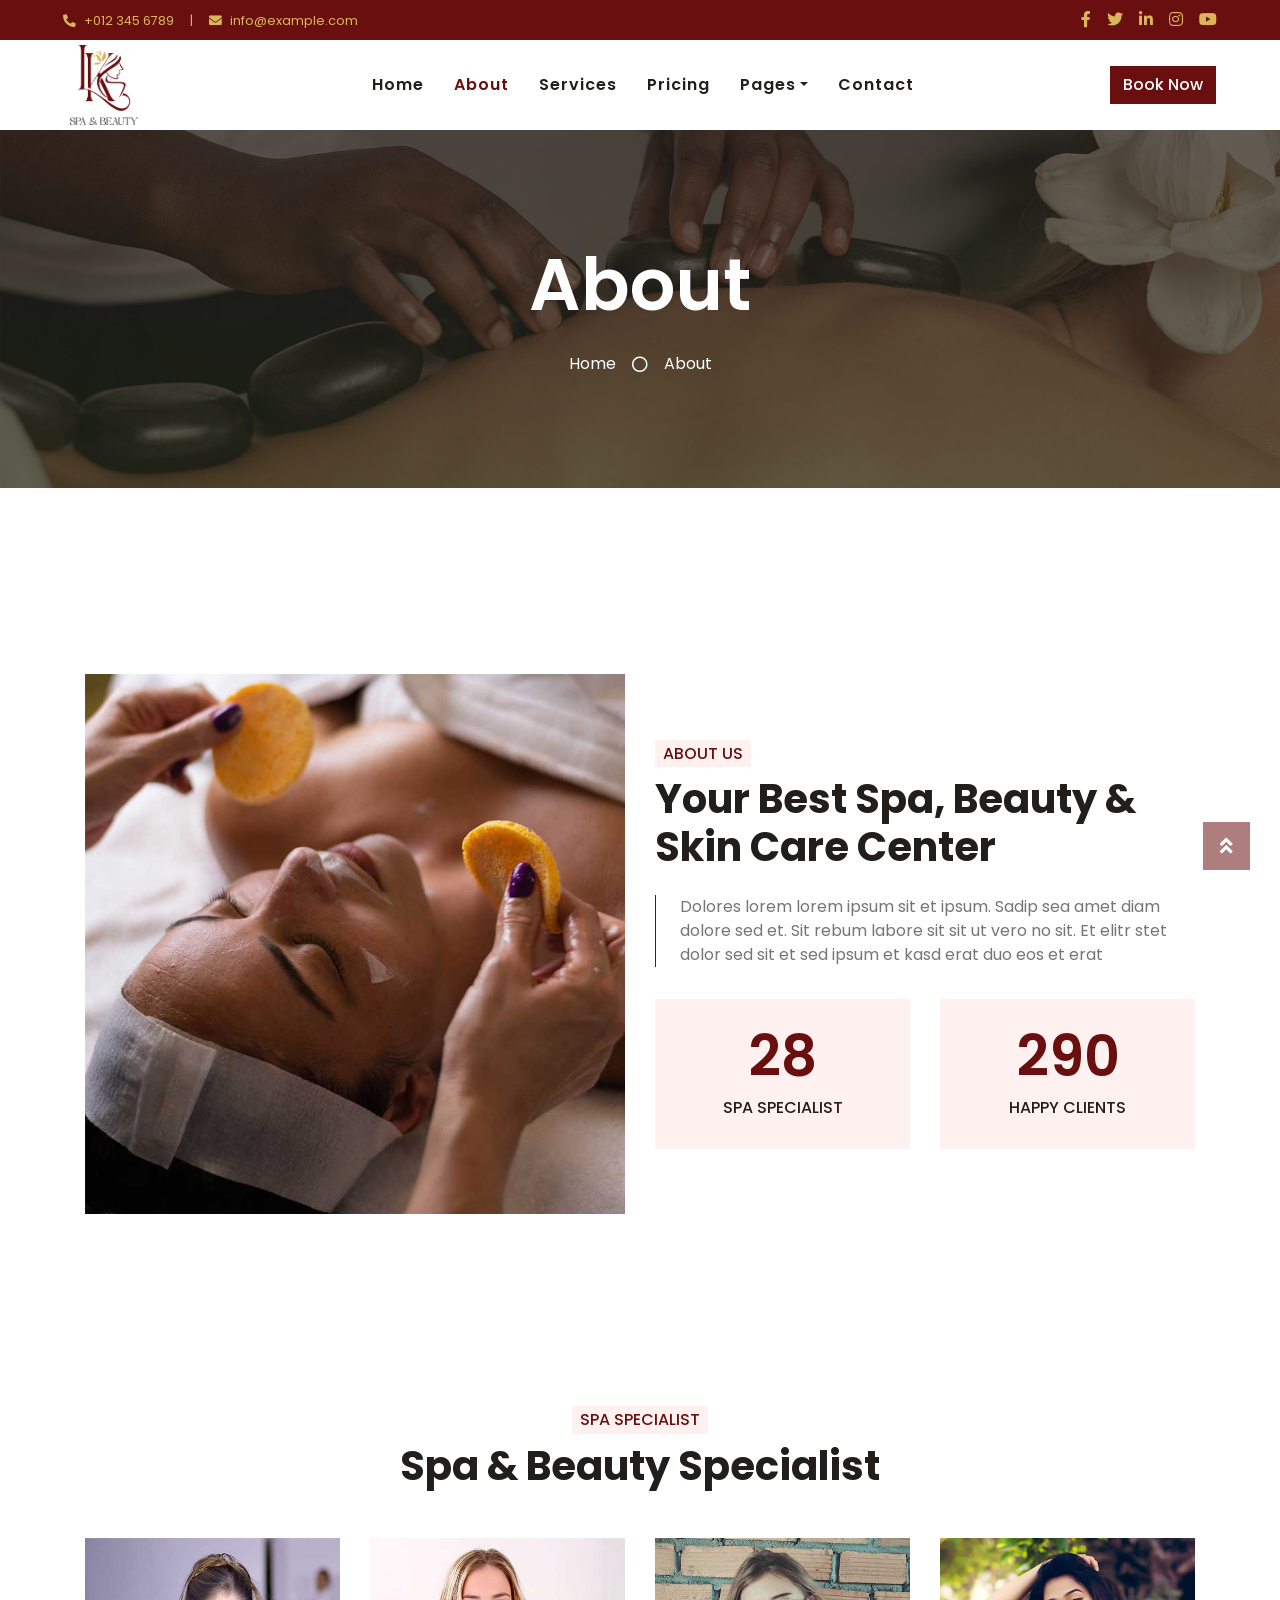
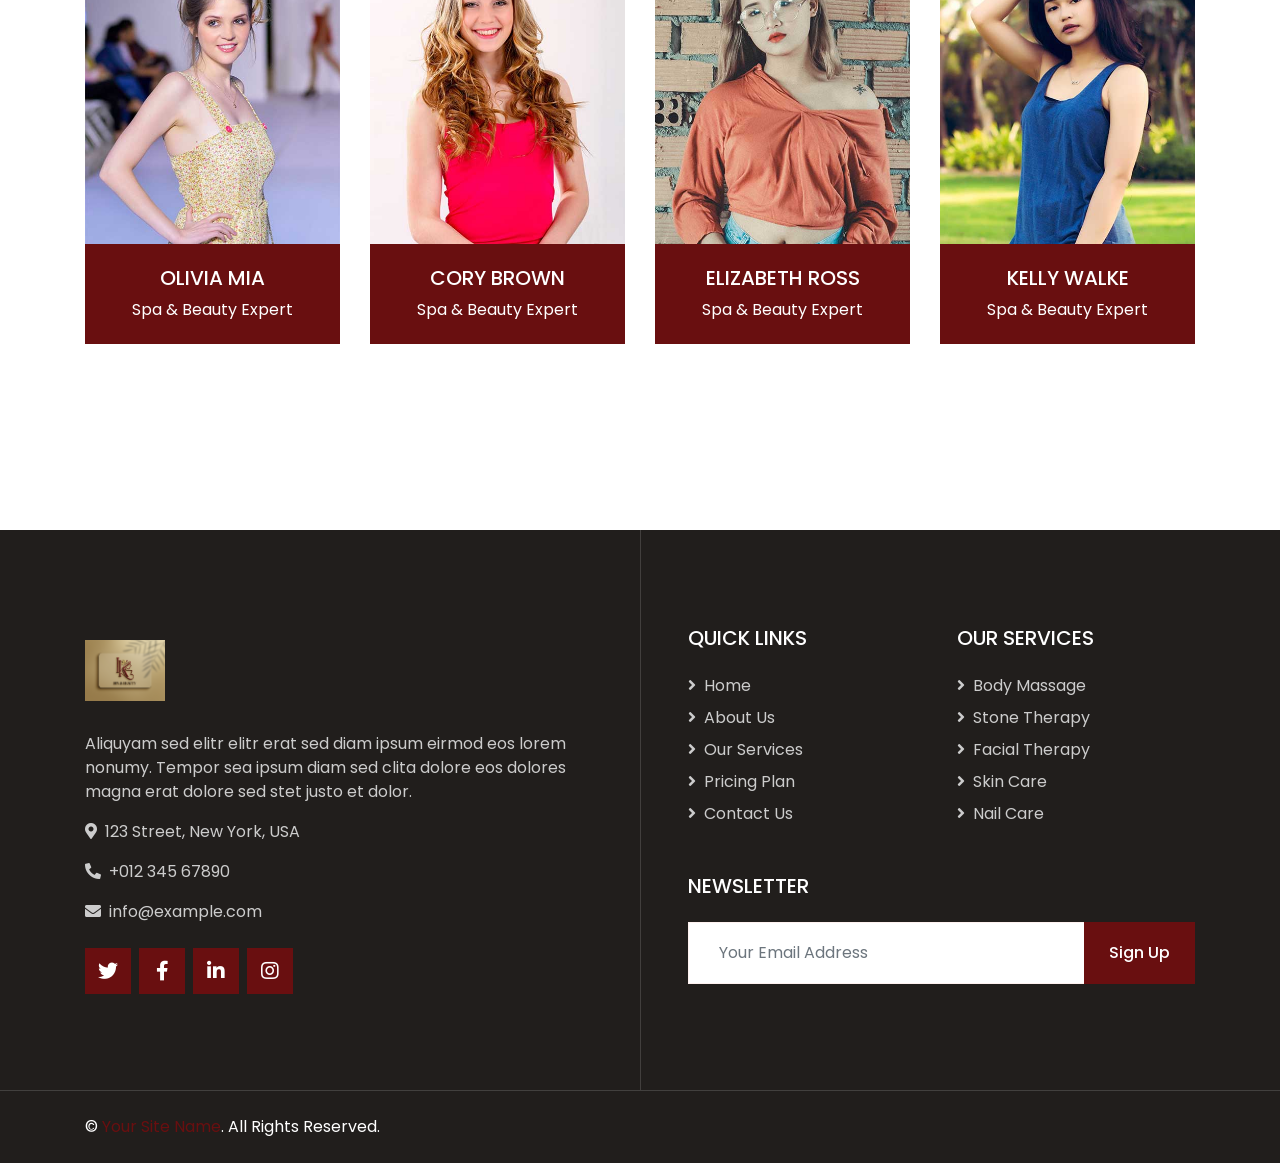
==== about.html @ e5804df7 "Add files via upload" ====
<!DOCTYPE html>
<html lang="en">

<head>
    <meta charset="utf-8">
    <title>LK - Spa & Beauty</title>
    <meta content="width=device-width, initial-scale=1.0" name="viewport">
    <meta content="Free HTML Templates" name="keywords">
    <meta content="Free HTML Templates" name="description">

    <!-- Favicon -->
    <link href="img/favicon.ico" rel="icon">

    <!-- Google Web Fonts -->
    <link rel="preconnect" href="https://fonts.gstatic.com">
    <link href="https://fonts.googleapis.com/css2?family=Poppins:wght@400;500;600;700&display=swap" rel="stylesheet">

    <!-- Font Awesome -->
    <link href="https://cdnjs.cloudflare.com/ajax/libs/font-awesome/5.10.0/css/all.min.css" rel="stylesheet">

    <!-- Libraries Stylesheet -->
    <link href="lib/animate/animate.min.css" rel="stylesheet">
    <link href="lib/owlcarousel/assets/owl.carousel.min.css" rel="stylesheet">
    <link href="lib/tempusdominus/css/tempusdominus-bootstrap-4.min.css" rel="stylesheet" />

    <!-- Customized Bootstrap Stylesheet -->
    <link href="css/style.css" rel="stylesheet">
</head>

<body>
   <!-- Topbar Start -->
   <div class="container-fluid bg-red text-gold d-none d-lg-block">
    <div class="row py-2 px-lg-5">
        <div class="col-lg-6 text-left mb-2 mb-lg-0">
            <div class="d-inline-flex align-items-center">
                <small><i class="fa fa-phone-alt mr-2"></i>+012 345 6789</small>
                <small class="px-3">|</small>
                <small><i class="fa fa-envelope mr-2"></i>info@example.com</small>
            </div>
        </div>
        <div class="col-lg-6 text-right">
            <div class="d-inline-flex align-items-center">
                <a class="text-gold px-2" href="">
                    <i class="fab fa-facebook-f"></i>
                </a>
                <a class="text-gold px-2" href="">
                    <i class="fab fa-twitter"></i>
                </a>
                <a class="text-gold px-2" href="">
                    <i class="fab fa-linkedin-in"></i>
                </a>
                <a class="text-gold px-2" href="">
                    <i class="fab fa-instagram"></i>
                </a>
                <a class="text-gold pl-2" href="">
                    <i class="fab fa-youtube"></i>
                </a>
            </div>
        </div>
    </div>
</div>
<!-- Topbar End -->


    <!-- Navbar Start -->
    <div class="container-fluid p-0">
        <nav class="navbar navbar-expand-lg bg-white navbar-light py-3 py-lg-0 px-lg-5">
            <a href="index.html" class="navbar-brand ml-lg-3">
                <h1 class="m-0 text-primary">
                    <!-- <span class="text-dark">SPA</span> Center -->
                    <img src="img/logo.png" alt="Logo"/>
                </h1>
            </a>
            <button type="button" class="navbar-toggler" data-toggle="collapse" data-target="#navbarCollapse">
                <span class="navbar-toggler-icon"></span>
            </button>
            <div class="collapse navbar-collapse justify-content-between px-lg-3" id="navbarCollapse">
                <div class="navbar-nav m-auto py-0">
                    <a href="index.html" class="nav-item nav-link">Home</a>
                    <a href="about.html" class="nav-item nav-link active">About</a>
                    <a href="service.html" class="nav-item nav-link">Services</a>
                    <a href="price.html" class="nav-item nav-link">Pricing</a>
                    <div class="nav-item dropdown">
                        <a href="#" class="nav-link dropdown-toggle" data-toggle="dropdown">Pages</a>
                        <div class="dropdown-menu rounded-0 m-0">
                            <a href="appointment.html" class="dropdown-item">Appointment</a>
                            <a href="opening.html" class="dropdown-item">Open Hours</a>
                            <a href="team.html" class="dropdown-item">Our Team</a>
                            <a href="testimonial.html" class="dropdown-item">Testimonial</a>
                        </div>
                    </div>
                    <a href="contact.html" class="nav-item nav-link">Contact</a>
                </div>
                <a href="" class="btn btn-primary d-none d-lg-block">Book Now</a>
            </div>
        </nav>
    </div>
    <!-- Navbar End -->


    <!-- Header Start -->
    <div class="jumbotron jumbotron-fluid bg-jumbotron" style="margin-bottom: 90px;">
        <div class="container text-center py-5">
            <h3 class="text-white display-3 mb-4">About</h3>
            <div class="d-inline-flex align-items-center text-white">
                <p class="m-0"><a class="text-white" href="">Home</a></p>
                <i class="far fa-circle px-3"></i>
                <p class="m-0">About</p>
            </div>
        </div>
    </div>
    <!-- Header End -->


    <!-- About Start -->
    <div class="container-fluid py-5">
        <div class="container py-5">
            <div class="row align-items-center">
                <div class="col-lg-6 pb-5 pb-lg-0">
                    <img class="img-fluid w-100" src="img/about.jpg" alt="">
                </div>
                <div class="col-lg-6">
                    <h6 class="d-inline-block text-primary text-uppercase bg-light py-1 px-2">About Us</h6>
                    <h1 class="mb-4">Your Best Spa, Beauty & Skin Care Center</h1>
                    <p class="pl-4 border-left border-primary">Dolores lorem lorem ipsum sit et ipsum. Sadip sea amet diam dolore sed et. Sit rebum labore sit sit ut vero no sit. Et elitr stet dolor sed sit et sed ipsum et kasd erat duo eos et erat</p>
                    <div class="row pt-3">
                        <div class="col-6">
                            <div class="bg-light text-center p-4">
                                <h3 class="display-4 text-primary" data-toggle="counter-up">99</h3>
                                <h6 class="text-uppercase">Spa Specialist</h6>
                            </div>
                        </div>
                        <div class="col-6">
                            <div class="bg-light text-center p-4">
                                <h3 class="display-4 text-primary" data-toggle="counter-up">999</h3>
                                <h6 class="text-uppercase">Happy Clients</h6>
                            </div>
                        </div>
                    </div>
                </div>
            </div>
        </div>
    </div>
    <!-- About End -->


    <!-- Team Start -->
    <div class="container-fluid py-5">
        <div class="container pt-5">
            <div class="row justify-content-center text-center">
                <div class="col-lg-6">
                    <h6 class="d-inline-block bg-light text-primary text-uppercase py-1 px-2">Spa Specialist</h6>
                    <h1 class="mb-5">Spa & Beauty Specialist</h1>
                </div>
            </div>
            <div class="row">
                <div class="col-lg-3 col-md-6">
                    <div class="team position-relative overflow-hidden mb-5">
                        <img class="img-fluid" src="img/team-1.jpg" alt="">
                        <div class="position-relative text-center">
                            <div class="team-text bg-primary text-white">
                                <h5 class="text-white text-uppercase">Olivia Mia</h5>
                                <p class="m-0">Spa & Beauty Expert</p>
                            </div>
                            <div class="team-social bg-dark text-center">
                                <a class="btn btn-outline-primary btn-square mr-2" href="#"><i class="fab fa-twitter"></i></a>
                                <a class="btn btn-outline-primary btn-square mr-2" href="#"><i class="fab fa-facebook-f"></i></a>
                                <a class="btn btn-outline-primary btn-square mr-2" href="#"><i class="fab fa-linkedin-in"></i></a>
                                <a class="btn btn-outline-primary btn-square" href="#"><i class="fab fa-instagram"></i></a>
                            </div>
                        </div>
                    </div>
                </div>
                <div class="col-lg-3 col-md-6">
                    <div class="team position-relative overflow-hidden mb-5">
                        <img class="img-fluid" src="img/team-2.jpg" alt="">
                        <div class="position-relative text-center">
                            <div class="team-text bg-primary text-white">
                                <h5 class="text-white text-uppercase">Cory Brown</h5>
                                <p class="m-0">Spa & Beauty Expert</p>
                            </div>
                            <div class="team-social bg-dark text-center">
                                <a class="btn btn-outline-primary btn-square mr-2" href="#"><i class="fab fa-twitter"></i></a>
                                <a class="btn btn-outline-primary btn-square mr-2" href="#"><i class="fab fa-facebook-f"></i></a>
                                <a class="btn btn-outline-primary btn-square mr-2" href="#"><i class="fab fa-linkedin-in"></i></a>
                                <a class="btn btn-outline-primary btn-square" href="#"><i class="fab fa-instagram"></i></a>
                            </div>
                        </div>
                    </div>
                </div>
                <div class="col-lg-3 col-md-6">
                    <div class="team position-relative overflow-hidden mb-5">
                        <img class="img-fluid" src="img/team-3.jpg" alt="">
                        <div class="position-relative text-center">
                            <div class="team-text bg-primary text-white">
                                <h5 class="text-white text-uppercase">Elizabeth Ross</h5>
                                <p class="m-0">Spa & Beauty Expert</p>
                            </div>
                            <div class="team-social bg-dark text-center">
                                <a class="btn btn-outline-primary btn-square mr-2" href="#"><i class="fab fa-twitter"></i></a>
                                <a class="btn btn-outline-primary btn-square mr-2" href="#"><i class="fab fa-facebook-f"></i></a>
                                <a class="btn btn-outline-primary btn-square mr-2" href="#"><i class="fab fa-linkedin-in"></i></a>
                                <a class="btn btn-outline-primary btn-square" href="#"><i class="fab fa-instagram"></i></a>
                            </div>
                        </div>
                    </div>
                </div>
                <div class="col-lg-3 col-md-6">
                    <div class="team position-relative overflow-hidden mb-5">
                        <img class="img-fluid" src="img/team-4.jpg" alt="">
                        <div class="position-relative text-center">
                            <div class="team-text bg-primary text-white">
                                <h5 class="text-white text-uppercase">Kelly Walke</h5>
                                <p class="m-0">Spa & Beauty Expert</p>
                            </div>
                            <div class="team-social bg-dark text-center">
                                <a class="btn btn-outline-primary btn-square mr-2" href="#"><i class="fab fa-twitter"></i></a>
                                <a class="btn btn-outline-primary btn-square mr-2" href="#"><i class="fab fa-facebook-f"></i></a>
                                <a class="btn btn-outline-primary btn-square mr-2" href="#"><i class="fab fa-linkedin-in"></i></a>
                                <a class="btn btn-outline-primary btn-square" href="#"><i class="fab fa-instagram"></i></a>
                            </div>
                        </div>
                    </div>
                </div>
            </div>
        </div>
    </div>
    <!-- Team End -->


    <!-- Footer Start -->
    <div class="footer container-fluid position-relative bg-dark py-5" style="margin-top: 90px;">
        <div class="container pt-5">
            <div class="row">
                <div class="col-lg-6 pr-lg-5 mb-5">
                    <a href="index.html" class="navbar-brand">
                        <h1 class="mb-3 text-white">
                            <img class="logo" src="img/mockup_logo.png" alt="Logo"/>
                        </h1>
                    </a>
                    <p>Aliquyam sed elitr elitr erat sed diam ipsum eirmod eos lorem nonumy. Tempor sea ipsum diam  sed clita dolore eos dolores magna erat dolore sed stet justo et dolor.</p>
                    <p><i class="fa fa-map-marker-alt mr-2"></i>123 Street, New York, USA</p>
                    <p><i class="fa fa-phone-alt mr-2"></i>+012 345 67890</p>
                    <p><i class="fa fa-envelope mr-2"></i>info@example.com</p>
                    <div class="d-flex justify-content-start mt-4">
                        <a class="btn btn-lg btn-primary btn-lg-square mr-2" href="#"><i class="fab fa-twitter"></i></a>
                        <a class="btn btn-lg btn-primary btn-lg-square mr-2" href="#"><i class="fab fa-facebook-f"></i></a>
                        <a class="btn btn-lg btn-primary btn-lg-square mr-2" href="#"><i class="fab fa-linkedin-in"></i></a>
                        <a class="btn btn-lg btn-primary btn-lg-square" href="#"><i class="fab fa-instagram"></i></a>
                    </div>
                </div>
                <div class="col-lg-6 pl-lg-5">
                    <div class="row">
                        <div class="col-sm-6 mb-5">
                            <h5 class="text-white text-uppercase mb-4">Quick Links</h5>
                            <div class="d-flex flex-column justify-content-start">
                                <a class="text-white-50 mb-2" href="#"><i class="fa fa-angle-right mr-2"></i>Home</a>
                                <a class="text-white-50 mb-2" href="#"><i class="fa fa-angle-right mr-2"></i>About Us</a>
                                <a class="text-white-50 mb-2" href="#"><i class="fa fa-angle-right mr-2"></i>Our Services</a>
                                <a class="text-white-50 mb-2" href="#"><i class="fa fa-angle-right mr-2"></i>Pricing Plan</a>
                                <a class="text-white-50" href="#"><i class="fa fa-angle-right mr-2"></i>Contact Us</a>
                            </div>
                        </div>
                        <div class="col-sm-6 mb-5">
                            <h5 class="text-white text-uppercase mb-4">Our Services</h5>
                            <div class="d-flex flex-column justify-content-start">
                                <a class="text-white-50 mb-2" href="#"><i class="fa fa-angle-right mr-2"></i>Body Massage</a>
                                <a class="text-white-50 mb-2" href="#"><i class="fa fa-angle-right mr-2"></i>Stone Therapy</a>
                                <a class="text-white-50 mb-2" href="#"><i class="fa fa-angle-right mr-2"></i>Facial Therapy</a>
                                <a class="text-white-50 mb-2" href="#"><i class="fa fa-angle-right mr-2"></i>Skin Care</a>
                                <a class="text-white-50" href="#"><i class="fa fa-angle-right mr-2"></i>Nail Care</a>
                            </div>
                        </div>
                        <div class="col-sm-12 mb-5">
                            <h5 class="text-white text-uppercase mb-4">Newsletter</h5>
                            <div class="w-100">
                                <div class="input-group">
                                    <input type="text" class="form-control border-light" style="padding: 30px;" placeholder="Your Email Address">
                                    <div class="input-group-append">
                                        <button class="btn btn-primary px-4">Sign Up</button>
                                    </div>
                                </div>
                            </div>
                        </div>
                    </div>
                </div>
            </div>
        </div>
    </div>
    <div class="container-fluid bg-dark text-light border-top py-4" style="border-color: rgba(256, 256, 256, .15) !important;">
        <div class="container">
            <div class="row">
                <div class="col-md-6 text-center text-md-left mb-3 mb-md-0">
                    <p class="m-0 text-white">&copy; <a href="#">Your Site Name</a>. All Rights Reserved.</p>
                </div>
                <div class="col-md-6 text-center text-md-right">
                    <!-- <p class="m-0 text-white">Designed by <a href="https://htmlcodex.com">HTML Codex</a></p> -->
                </div>
            </div>
        </div>
    </div>
    <!-- Footer End -->


    <!-- Back to Top -->
    <a href="#" class="btn btn-lg btn-primary back-to-top"><i class="fa fa-angle-double-up"></i></a>


    <!-- JavaScript Libraries -->
    <script src="https://code.jquery.com/jquery-3.4.1.min.js"></script>
    <script src="https://stackpath.bootstrapcdn.com/bootstrap/4.4.1/js/bootstrap.bundle.min.js"></script>
    <script src="lib/easing/easing.min.js"></script>
    <script src="lib/waypoints/waypoints.min.js"></script>
    <script src="lib/counterup/counterup.min.js"></script>
    <script src="lib/owlcarousel/owl.carousel.min.js"></script>
    <script src="lib/tempusdominus/js/moment.min.js"></script>
    <script src="lib/tempusdominus/js/moment-timezone.min.js"></script>
    <script src="lib/tempusdominus/js/tempusdominus-bootstrap-4.min.js"></script>

    <!-- Contact Javascript File -->
    <script src="mail/jqBootstrapValidation.min.js"></script>
    <script src="mail/contact.js"></script>

    <!-- Template Javascript -->
    <script src="js/main.js"></script>
</body>

</html>
---- css/style.css ----
/******* Bootstrap Theming ********/
/*!
 * Bootstrap v4.5.3 (https://getbootstrap.com/)
 * Copyright 2011-2020 The Bootstrap Authors
 * Copyright 2011-2020 Twitter, Inc.
 * Licensed under MIT (https://github.com/twbs/bootstrap/blob/main/LICENSE)
 */
:root {
  --blue: #007bff;
  --indigo: #6610f2;
  --purple: #6f42c1;
  --pink: #e83e8c;
  --red: #dc3545;
  --orange: #fd7e14;
  --yellow: #ffc107;
  --green: #28a745;
  --teal: #20c997;
  --cyan: #17a2b8;
  --white: #fff;
  --gray: #6c757d;
  --gray-dark: #343a40;
  --primary: #690F10;
  --secondary: #6EBBF6;
  --success: #28a745;
  --info: #17a2b8;
  --warning: #ffc107;
  --danger: #dc3545;
  --light: #FEF1EF;
  --dark: #211E1C;
  --breakpoint-xs: 0;
  --breakpoint-sm: 576px;
  --breakpoint-md: 768px;
  --breakpoint-lg: 992px;
  --breakpoint-xl: 1200px;
  --font-family-sans-serif: "Poppins", sans-serif;
  --font-family-monospace: SFMono-Regular, Menlo, Monaco, Consolas, "Liberation Mono", "Courier New", monospace;
}

*,
*::before,
*::after {
  box-sizing: border-box;
}

html {
  font-family: sans-serif;
  line-height: 1.15;
  -webkit-text-size-adjust: 100%;
  -webkit-tap-highlight-color: rgba(0, 0, 0, 0);
}

article, aside, figcaption, figure, footer, header, hgroup, main, nav, section {
  display: block;
}

body {
  margin: 0;
  font-family: "Poppins", sans-serif;
  font-size: 1rem;
  font-weight: 400;
  line-height: 1.5;
  color: #757575;
  text-align: left;
  background-color: #fff;
}

[tabindex="-1"]:focus:not(:focus-visible) {
  outline: 0 !important;
}

hr {
  box-sizing: content-box;
  height: 0;
  overflow: visible;
}

h1, h2, h3, h4, h5, h6 {
  margin-top: 0;
  margin-bottom: 0.5rem;
}

p {
  margin-top: 0;
  margin-bottom: 1rem;
}

abbr[title],
abbr[data-original-title] {
  text-decoration: underline;
  text-decoration: underline dotted;
  cursor: help;
  border-bottom: 0;
  text-decoration-skip-ink: none;
}

address {
  margin-bottom: 1rem;
  font-style: normal;
  line-height: inherit;
}

ol,
ul,
dl {
  margin-top: 0;
  margin-bottom: 1rem;
}

ol ol,
ul ul,
ol ul,
ul ol {
  margin-bottom: 0;
}

dt {
  font-weight: 700;
}

dd {
  margin-bottom: .5rem;
  margin-left: 0;
}

blockquote {
  margin: 0 0 1rem;
}

b,
strong {
  font-weight: bolder;
}

small {
  font-size: 80%;
}

sub,
sup {
  position: relative;
  font-size: 75%;
  line-height: 0;
  vertical-align: baseline;
}

sub {
  bottom: -.25em;
}

sup {
  top: -.5em;
}

a {
  color: #690F10;
  text-decoration: none;
  background-color: transparent;
}

a:hover {
  color: #ffffff;
  text-decoration: underline;
}

a:not([href]):not([class]) {
  color: inherit;
  text-decoration: none;
}

a:not([href]):not([class]):hover {
  color: inherit;
  text-decoration: none;
}

pre,
code,
kbd,
samp {
  font-family: SFMono-Regular, Menlo, Monaco, Consolas, "Liberation Mono", "Courier New", monospace;
  font-size: 1em;
}

pre {
  margin-top: 0;
  margin-bottom: 1rem;
  overflow: auto;
  -ms-overflow-style: scrollbar;
}

figure {
  margin: 0 0 1rem;
}

img {
  vertical-align: middle;
  border-style: none;
}

svg {
  overflow: hidden;
  vertical-align: middle;
}

table {
  border-collapse: collapse;
}

caption {
  padding-top: 0.75rem;
  padding-bottom: 0.75rem;
  color: #6c757d;
  text-align: left;
  caption-side: bottom;
}

th {
  text-align: inherit;
  text-align: -webkit-match-parent;
}

label {
  display: inline-block;
  margin-bottom: 0.5rem;
}

button {
  border-radius: 0;
}

button:focus {
  outline: 1px dotted;
  outline: 5px auto -webkit-focus-ring-color;
}

input,
button,
select,
optgroup,
textarea {
  margin: 0;
  font-family: inherit;
  font-size: inherit;
  line-height: inherit;
}

button,
input {
  overflow: visible;
}

button,
select {
  text-transform: none;
}

[role="button"] {
  cursor: pointer;
}

select {
  word-wrap: normal;
}

button,
[type="button"],
[type="reset"],
[type="submit"] {
  -webkit-appearance: button;
}

button:not(:disabled),
[type="button"]:not(:disabled),
[type="reset"]:not(:disabled),
[type="submit"]:not(:disabled) {
  cursor: pointer;
}

button::-moz-focus-inner,
[type="button"]::-moz-focus-inner,
[type="reset"]::-moz-focus-inner,
[type="submit"]::-moz-focus-inner {
  padding: 0;
  border-style: none;
}

input[type="radio"],
input[type="checkbox"] {
  box-sizing: border-box;
  padding: 0;
}

textarea {
  overflow: auto;
  resize: vertical;
}

fieldset {
  min-width: 0;
  padding: 0;
  margin: 0;
  border: 0;
}

legend {
  display: block;
  width: 100%;
  max-width: 100%;
  padding: 0;
  margin-bottom: .5rem;
  font-size: 1.5rem;
  line-height: inherit;
  color: inherit;
  white-space: normal;
}

@media (max-width: 1200px) {
  legend {
    font-size: calc(1.275rem + 0.3vw) ;
  }
}

progress {
  vertical-align: baseline;
}

[type="number"]::-webkit-inner-spin-button,
[type="number"]::-webkit-outer-spin-button {
  height: auto;
}

[type="search"] {
  outline-offset: -2px;
  -webkit-appearance: none;
}

[type="search"]::-webkit-search-decoration {
  -webkit-appearance: none;
}

::-webkit-file-upload-button {
  font: inherit;
  -webkit-appearance: button;
}

output {
  display: inline-block;
}

summary {
  display: list-item;
  cursor: pointer;
}

template {
  display: none;
}

[hidden] {
  display: none !important;
}

h1, h2, h3, h4, h5, h6,
.h1, .h2, .h3, .h4, .h5, .h6 {
  margin-bottom: 0.5rem;
  font-weight: 500;
  line-height: 1.2;
  color: #211E1C;
}

h1, .h1 {
  font-size: 2.5rem;
}

@media (max-width: 1200px) {
  h1, .h1 {
    font-size: calc(1.375rem + 1.5vw) ;
  }
}

h2, .h2 {
  font-size: 2rem;
}

@media (max-width: 1200px) {
  h2, .h2 {
    font-size: calc(1.325rem + 0.9vw) ;
  }
}

h3, .h3 {
  font-size: 1.75rem;
}

@media (max-width: 1200px) {
  h3, .h3 {
    font-size: calc(1.3rem + 0.6vw) ;
  }
}

h4, .h4 {
  font-size: 1.5rem;
}

@media (max-width: 1200px) {
  h4, .h4 {
    font-size: calc(1.275rem + 0.3vw) ;
  }
}

h5, .h5 {
  font-size: 1.25rem;
}

h6, .h6 {
  font-size: 1rem;
}

.lead {
  font-size: 1.25rem;
  font-weight: 300;
}

.display-1 {
  font-size: 6rem;
  font-weight: 300;
  line-height: 1.2;
}

@media (max-width: 1200px) {
  .display-1 {
    font-size: calc(1.725rem + 5.7vw) ;
  }
}

.display-2 {
  font-size: 5.5rem;
  font-weight: 300;
  line-height: 1.2;
}

@media (max-width: 1200px) {
  .display-2 {
    font-size: calc(1.675rem + 5.1vw) ;
  }
}

.display-3 {
  font-size: 4.5rem;
  font-weight: 300;
  line-height: 1.2;
}

@media (max-width: 1200px) {
  .display-3 {
    font-size: calc(1.575rem + 3.9vw) ;
  }
}

.display-4 {
  font-size: 3.5rem;
  font-weight: 300;
  line-height: 1.2;
}

@media (max-width: 1200px) {
  .display-4 {
    font-size: calc(1.475rem + 2.7vw) ;
  }
}

hr {
  margin-top: 1rem;
  margin-bottom: 1rem;
  border: 0;
  border-top: 1px solid rgba(0, 0, 0, 0.1);
}

small,
.small {
  font-size: 80%;
  font-weight: 400;
}

mark,
.mark {
  padding: 0.2em;
  background-color: #fcf8e3;
}

.list-unstyled {
  padding-left: 0;
  list-style: none;
}

.list-inline {
  padding-left: 0;
  list-style: none;
}

.list-inline-item {
  display: inline-block;
}

.list-inline-item:not(:last-child) {
  margin-right: 0.5rem;
}

.initialism {
  font-size: 90%;
  text-transform: uppercase;
}

.blockquote {
  margin-bottom: 1rem;
  font-size: 1.25rem;
}

.blockquote-footer {
  display: block;
  font-size: 80%;
  color: #6c757d;
}

.blockquote-footer::before {
  content: "\2014\00A0";
}

.img-fluid {
  max-width: 100%;
  height: auto;
}

.img-thumbnail {
  padding: 0.25rem;
  background-color: #fff;
  border: 1px solid #dee2e6;
  max-width: 100%;
  height: auto;
}

.figure {
  display: inline-block;
}

.figure-img {
  margin-bottom: 0.5rem;
  line-height: 1;
}

.figure-caption {
  font-size: 90%;
  color: #6c757d;
}

code {
  font-size: 87.5%;
  color: #e83e8c;
  word-wrap: break-word;
}

a > code {
  color: inherit;
}

kbd {
  padding: 0.2rem 0.4rem;
  font-size: 87.5%;
  color: #fff;
  background-color: #212529;
}

kbd kbd {
  padding: 0;
  font-size: 100%;
  font-weight: 700;
}

pre {
  display: block;
  font-size: 87.5%;
  color: #212529;
}

pre code {
  font-size: inherit;
  color: inherit;
  word-break: normal;
}

.pre-scrollable {
  max-height: 340px;
  overflow-y: scroll;
}

.container,
.container-fluid,
.container-sm,
.container-md,
.container-lg,
.container-xl {
  width: 100%;
  padding-right: 15px;
  padding-left: 15px;
  margin-right: auto;
  margin-left: auto;
}

@media (min-width: 576px) {
  .container, .container-sm {
    max-width: 540px;
  }
}

@media (min-width: 768px) {
  .container, .container-sm, .container-md {
    max-width: 720px;
  }
}

@media (min-width: 992px) {
  .container, .container-sm, .container-md, .container-lg {
    max-width: 960px;
  }
}

@media (min-width: 1200px) {
  .container, .container-sm, .container-md, .container-lg, .container-xl {
    max-width: 1140px;
  }
}

.row {
  display: flex;
  flex-wrap: wrap;
  margin-right: -15px;
  margin-left: -15px;
}

.no-gutters {
  margin-right: 0;
  margin-left: 0;
}

.no-gutters > .col,
.no-gutters > [class*="col-"] {
  padding-right: 0;
  padding-left: 0;
}

.col-1, .col-2, .col-3, .col-4, .col-5, .col-6, .col-7, .col-8, .col-9, .col-10, .col-11, .col-12, .col,
.col-auto, .col-sm-1, .col-sm-2, .col-sm-3, .col-sm-4, .col-sm-5, .col-sm-6, .col-sm-7, .col-sm-8, .col-sm-9, .col-sm-10, .col-sm-11, .col-sm-12, .col-sm,
.col-sm-auto, .col-md-1, .col-md-2, .col-md-3, .col-md-4, .col-md-5, .col-md-6, .col-md-7, .col-md-8, .col-md-9, .col-md-10, .col-md-11, .col-md-12, .col-md,
.col-md-auto, .col-lg-1, .col-lg-2, .col-lg-3, .col-lg-4, .col-lg-5, .col-lg-6, .col-lg-7, .col-lg-8, .col-lg-9, .col-lg-10, .col-lg-11, .col-lg-12, .col-lg,
.col-lg-auto, .col-xl-1, .col-xl-2, .col-xl-3, .col-xl-4, .col-xl-5, .col-xl-6, .col-xl-7, .col-xl-8, .col-xl-9, .col-xl-10, .col-xl-11, .col-xl-12, .col-xl,
.col-xl-auto {
  position: relative;
  width: 100%;
  padding-right: 15px;
  padding-left: 15px;
}

.col {
  flex-basis: 0;
  flex-grow: 1;
  max-width: 100%;
}

.row-cols-1 > * {
  flex: 0 0 100%;
  max-width: 100%;
}

.row-cols-2 > * {
  flex: 0 0 50%;
  max-width: 50%;
}

.row-cols-3 > * {
  flex: 0 0 33.33333%;
  max-width: 33.33333%;
}

.row-cols-4 > * {
  flex: 0 0 25%;
  max-width: 25%;
}

.row-cols-5 > * {
  flex: 0 0 20%;
  max-width: 20%;
}

.row-cols-6 > * {
  flex: 0 0 16.66667%;
  max-width: 16.66667%;
}

.col-auto {
  flex: 0 0 auto;
  width: auto;
  max-width: 100%;
}

.col-1 {
  flex: 0 0 8.33333%;
  max-width: 8.33333%;
}

.col-2 {
  flex: 0 0 16.66667%;
  max-width: 16.66667%;
}

.col-3 {
  flex: 0 0 25%;
  max-width: 25%;
}

.col-4 {
  flex: 0 0 33.33333%;
  max-width: 33.33333%;
}

.col-5 {
  flex: 0 0 41.66667%;
  max-width: 41.66667%;
}

.col-6 {
  flex: 0 0 50%;
  max-width: 50%;
}

.col-7 {
  flex: 0 0 58.33333%;
  max-width: 58.33333%;
}

.col-8 {
  flex: 0 0 66.66667%;
  max-width: 66.66667%;
}

.col-9 {
  flex: 0 0 75%;
  max-width: 75%;
}

.col-10 {
  flex: 0 0 83.33333%;
  max-width: 83.33333%;
}

.col-11 {
  flex: 0 0 91.66667%;
  max-width: 91.66667%;
}

.col-12 {
  flex: 0 0 100%;
  max-width: 100%;
}

.order-first {
  order: -1;
}

.order-last {
  order: 13;
}

.order-0 {
  order: 0;
}

.order-1 {
  order: 1;
}

.order-2 {
  order: 2;
}

.order-3 {
  order: 3;
}

.order-4 {
  order: 4;
}

.order-5 {
  order: 5;
}

.order-6 {
  order: 6;
}

.order-7 {
  order: 7;
}

.order-8 {
  order: 8;
}

.order-9 {
  order: 9;
}

.order-10 {
  order: 10;
}

.order-11 {
  order: 11;
}

.order-12 {
  order: 12;
}

.offset-1 {
  margin-left: 8.33333%;
}

.offset-2 {
  margin-left: 16.66667%;
}

.offset-3 {
  margin-left: 25%;
}

.offset-4 {
  margin-left: 33.33333%;
}

.offset-5 {
  margin-left: 41.66667%;
}

.offset-6 {
  margin-left: 50%;
}

.offset-7 {
  margin-left: 58.33333%;
}

.offset-8 {
  margin-left: 66.66667%;
}

.offset-9 {
  margin-left: 75%;
}

.offset-10 {
  margin-left: 83.33333%;
}

.offset-11 {
  margin-left: 91.66667%;
}

@media (min-width: 576px) {
  .col-sm {
    flex-basis: 0;
    flex-grow: 1;
    max-width: 100%;
  }
  .row-cols-sm-1 > * {
    flex: 0 0 100%;
    max-width: 100%;
  }
  .row-cols-sm-2 > * {
    flex: 0 0 50%;
    max-width: 50%;
  }
  .row-cols-sm-3 > * {
    flex: 0 0 33.33333%;
    max-width: 33.33333%;
  }
  .row-cols-sm-4 > * {
    flex: 0 0 25%;
    max-width: 25%;
  }
  .row-cols-sm-5 > * {
    flex: 0 0 20%;
    max-width: 20%;
  }
  .row-cols-sm-6 > * {
    flex: 0 0 16.66667%;
    max-width: 16.66667%;
  }
  .col-sm-auto {
    flex: 0 0 auto;
    width: auto;
    max-width: 100%;
  }
  .col-sm-1 {
    flex: 0 0 8.33333%;
    max-width: 8.33333%;
  }
  .col-sm-2 {
    flex: 0 0 16.66667%;
    max-width: 16.66667%;
  }
  .col-sm-3 {
    flex: 0 0 25%;
    max-width: 25%;
  }
  .col-sm-4 {
    flex: 0 0 33.33333%;
    max-width: 33.33333%;
  }
  .col-sm-5 {
    flex: 0 0 41.66667%;
    max-width: 41.66667%;
  }
  .col-sm-6 {
    flex: 0 0 50%;
    max-width: 50%;
  }
  .col-sm-7 {
    flex: 0 0 58.33333%;
    max-width: 58.33333%;
  }
  .col-sm-8 {
    flex: 0 0 66.66667%;
    max-width: 66.66667%;
  }
  .col-sm-9 {
    flex: 0 0 75%;
    max-width: 75%;
  }
  .col-sm-10 {
    flex: 0 0 83.33333%;
    max-width: 83.33333%;
  }
  .col-sm-11 {
    flex: 0 0 91.66667%;
    max-width: 91.66667%;
  }
  .col-sm-12 {
    flex: 0 0 100%;
    max-width: 100%;
  }
  .order-sm-first {
    order: -1;
  }
  .order-sm-last {
    order: 13;
  }
  .order-sm-0 {
    order: 0;
  }
  .order-sm-1 {
    order: 1;
  }
  .order-sm-2 {
    order: 2;
  }
  .order-sm-3 {
    order: 3;
  }
  .order-sm-4 {
    order: 4;
  }
  .order-sm-5 {
    order: 5;
  }
  .order-sm-6 {
    order: 6;
  }
  .order-sm-7 {
    order: 7;
  }
  .order-sm-8 {
    order: 8;
  }
  .order-sm-9 {
    order: 9;
  }
  .order-sm-10 {
    order: 10;
  }
  .order-sm-11 {
    order: 11;
  }
  .order-sm-12 {
    order: 12;
  }
  .offset-sm-0 {
    margin-left: 0;
  }
  .offset-sm-1 {
    margin-left: 8.33333%;
  }
  .offset-sm-2 {
    margin-left: 16.66667%;
  }
  .offset-sm-3 {
    margin-left: 25%;
  }
  .offset-sm-4 {
    margin-left: 33.33333%;
  }
  .offset-sm-5 {
    margin-left: 41.66667%;
  }
  .offset-sm-6 {
    margin-left: 50%;
  }
  .offset-sm-7 {
    margin-left: 58.33333%;
  }
  .offset-sm-8 {
    margin-left: 66.66667%;
  }
  .offset-sm-9 {
    margin-left: 75%;
  }
  .offset-sm-10 {
    margin-left: 83.33333%;
  }
  .offset-sm-11 {
    margin-left: 91.66667%;
  }
}

@media (min-width: 768px) {
  .col-md {
    flex-basis: 0;
    flex-grow: 1;
    max-width: 100%;
  }
  .row-cols-md-1 > * {
    flex: 0 0 100%;
    max-width: 100%;
  }
  .row-cols-md-2 > * {
    flex: 0 0 50%;
    max-width: 50%;
  }
  .row-cols-md-3 > * {
    flex: 0 0 33.33333%;
    max-width: 33.33333%;
  }
  .row-cols-md-4 > * {
    flex: 0 0 25%;
    max-width: 25%;
  }
  .row-cols-md-5 > * {
    flex: 0 0 20%;
    max-width: 20%;
  }
  .row-cols-md-6 > * {
    flex: 0 0 16.66667%;
    max-width: 16.66667%;
  }
  .col-md-auto {
    flex: 0 0 auto;
    width: auto;
    max-width: 100%;
  }
  .col-md-1 {
    flex: 0 0 8.33333%;
    max-width: 8.33333%;
  }
  .col-md-2 {
    flex: 0 0 16.66667%;
    max-width: 16.66667%;
  }
  .col-md-3 {
    flex: 0 0 25%;
    max-width: 25%;
  }
  .col-md-4 {
    flex: 0 0 33.33333%;
    max-width: 33.33333%;
  }
  .col-md-5 {
    flex: 0 0 41.66667%;
    max-width: 41.66667%;
  }
  .col-md-6 {
    flex: 0 0 50%;
    max-width: 50%;
  }
  .col-md-7 {
    flex: 0 0 58.33333%;
    max-width: 58.33333%;
  }
  .col-md-8 {
    flex: 0 0 66.66667%;
    max-width: 66.66667%;
  }
  .col-md-9 {
    flex: 0 0 75%;
    max-width: 75%;
  }
  .col-md-10 {
    flex: 0 0 83.33333%;
    max-width: 83.33333%;
  }
  .col-md-11 {
    flex: 0 0 91.66667%;
    max-width: 91.66667%;
  }
  .col-md-12 {
    flex: 0 0 100%;
    max-width: 100%;
  }
  .order-md-first {
    order: -1;
  }
  .order-md-last {
    order: 13;
  }
  .order-md-0 {
    order: 0;
  }
  .order-md-1 {
    order: 1;
  }
  .order-md-2 {
    order: 2;
  }
  .order-md-3 {
    order: 3;
  }
  .order-md-4 {
    order: 4;
  }
  .order-md-5 {
    order: 5;
  }
  .order-md-6 {
    order: 6;
  }
  .order-md-7 {
    order: 7;
  }
  .order-md-8 {
    order: 8;
  }
  .order-md-9 {
    order: 9;
  }
  .order-md-10 {
    order: 10;
  }
  .order-md-11 {
    order: 11;
  }
  .order-md-12 {
    order: 12;
  }
  .offset-md-0 {
    margin-left: 0;
  }
  .offset-md-1 {
    margin-left: 8.33333%;
  }
  .offset-md-2 {
    margin-left: 16.66667%;
  }
  .offset-md-3 {
    margin-left: 25%;
  }
  .offset-md-4 {
    margin-left: 33.33333%;
  }
  .offset-md-5 {
    margin-left: 41.66667%;
  }
  .offset-md-6 {
    margin-left: 50%;
  }
  .offset-md-7 {
    margin-left: 58.33333%;
  }
  .offset-md-8 {
    margin-left: 66.66667%;
  }
  .offset-md-9 {
    margin-left: 75%;
  }
  .offset-md-10 {
    margin-left: 83.33333%;
  }
  .offset-md-11 {
    margin-left: 91.66667%;
  }
}

@media (min-width: 992px) {
  .col-lg {
    flex-basis: 0;
    flex-grow: 1;
    max-width: 100%;
  }
  .row-cols-lg-1 > * {
    flex: 0 0 100%;
    max-width: 100%;
  }
  .row-cols-lg-2 > * {
    flex: 0 0 50%;
    max-width: 50%;
  }
  .row-cols-lg-3 > * {
    flex: 0 0 33.33333%;
    max-width: 33.33333%;
  }
  .row-cols-lg-4 > * {
    flex: 0 0 25%;
    max-width: 25%;
  }
  .row-cols-lg-5 > * {
    flex: 0 0 20%;
    max-width: 20%;
  }
  .row-cols-lg-6 > * {
    flex: 0 0 16.66667%;
    max-width: 16.66667%;
  }
  .col-lg-auto {
    flex: 0 0 auto;
    width: auto;
    max-width: 100%;
  }
  .col-lg-1 {
    flex: 0 0 8.33333%;
    max-width: 8.33333%;
  }
  .col-lg-2 {
    flex: 0 0 16.66667%;
    max-width: 16.66667%;
  }
  .col-lg-3 {
    flex: 0 0 25%;
    max-width: 25%;
  }
  .col-lg-4 {
    flex: 0 0 33.33333%;
    max-width: 33.33333%;
  }
  .col-lg-5 {
    flex: 0 0 41.66667%;
    max-width: 41.66667%;
  }
  .col-lg-6 {
    flex: 0 0 50%;
    max-width: 50%;
  }
  .col-lg-7 {
    flex: 0 0 58.33333%;
    max-width: 58.33333%;
  }
  .col-lg-8 {
    flex: 0 0 66.66667%;
    max-width: 66.66667%;
  }
  .col-lg-9 {
    flex: 0 0 75%;
    max-width: 75%;
  }
  .col-lg-10 {
    flex: 0 0 83.33333%;
    max-width: 83.33333%;
  }
  .col-lg-11 {
    flex: 0 0 91.66667%;
    max-width: 91.66667%;
  }
  .col-lg-12 {
    flex: 0 0 100%;
    max-width: 100%;
  }
  .order-lg-first {
    order: -1;
  }
  .order-lg-last {
    order: 13;
  }
  .order-lg-0 {
    order: 0;
  }
  .order-lg-1 {
    order: 1;
  }
  .order-lg-2 {
    order: 2;
  }
  .order-lg-3 {
    order: 3;
  }
  .order-lg-4 {
    order: 4;
  }
  .order-lg-5 {
    order: 5;
  }
  .order-lg-6 {
    order: 6;
  }
  .order-lg-7 {
    order: 7;
  }
  .order-lg-8 {
    order: 8;
  }
  .order-lg-9 {
    order: 9;
  }
  .order-lg-10 {
    order: 10;
  }
  .order-lg-11 {
    order: 11;
  }
  .order-lg-12 {
    order: 12;
  }
  .offset-lg-0 {
    margin-left: 0;
  }
  .offset-lg-1 {
    margin-left: 8.33333%;
  }
  .offset-lg-2 {
    margin-left: 16.66667%;
  }
  .offset-lg-3 {
    margin-left: 25%;
  }
  .offset-lg-4 {
    margin-left: 33.33333%;
  }
  .offset-lg-5 {
    margin-left: 41.66667%;
  }
  .offset-lg-6 {
    margin-left: 50%;
  }
  .offset-lg-7 {
    margin-left: 58.33333%;
  }
  .offset-lg-8 {
    margin-left: 66.66667%;
  }
  .offset-lg-9 {
    margin-left: 75%;
  }
  .offset-lg-10 {
    margin-left: 83.33333%;
  }
  .offset-lg-11 {
    margin-left: 91.66667%;
  }
}

@media (min-width: 1200px) {
  .col-xl {
    flex-basis: 0;
    flex-grow: 1;
    max-width: 100%;
  }
  .row-cols-xl-1 > * {
    flex: 0 0 100%;
    max-width: 100%;
  }
  .row-cols-xl-2 > * {
    flex: 0 0 50%;
    max-width: 50%;
  }
  .row-cols-xl-3 > * {
    flex: 0 0 33.33333%;
    max-width: 33.33333%;
  }
  .row-cols-xl-4 > * {
    flex: 0 0 25%;
    max-width: 25%;
  }
  .row-cols-xl-5 > * {
    flex: 0 0 20%;
    max-width: 20%;
  }
  .row-cols-xl-6 > * {
    flex: 0 0 16.66667%;
    max-width: 16.66667%;
  }
  .col-xl-auto {
    flex: 0 0 auto;
    width: auto;
    max-width: 100%;
  }
  .col-xl-1 {
    flex: 0 0 8.33333%;
    max-width: 8.33333%;
  }
  .col-xl-2 {
    flex: 0 0 16.66667%;
    max-width: 16.66667%;
  }
  .col-xl-3 {
    flex: 0 0 25%;
    max-width: 25%;
  }
  .col-xl-4 {
    flex: 0 0 33.33333%;
    max-width: 33.33333%;
  }
  .col-xl-5 {
    flex: 0 0 41.66667%;
    max-width: 41.66667%;
  }
  .col-xl-6 {
    flex: 0 0 50%;
    max-width: 50%;
  }
  .col-xl-7 {
    flex: 0 0 58.33333%;
    max-width: 58.33333%;
  }
  .col-xl-8 {
    flex: 0 0 66.66667%;
    max-width: 66.66667%;
  }
  .col-xl-9 {
    flex: 0 0 75%;
    max-width: 75%;
  }
  .col-xl-10 {
    flex: 0 0 83.33333%;
    max-width: 83.33333%;
  }
  .col-xl-11 {
    flex: 0 0 91.66667%;
    max-width: 91.66667%;
  }
  .col-xl-12 {
    flex: 0 0 100%;
    max-width: 100%;
  }
  .order-xl-first {
    order: -1;
  }
  .order-xl-last {
    order: 13;
  }
  .order-xl-0 {
    order: 0;
  }
  .order-xl-1 {
    order: 1;
  }
  .order-xl-2 {
    order: 2;
  }
  .order-xl-3 {
    order: 3;
  }
  .order-xl-4 {
    order: 4;
  }
  .order-xl-5 {
    order: 5;
  }
  .order-xl-6 {
    order: 6;
  }
  .order-xl-7 {
    order: 7;
  }
  .order-xl-8 {
    order: 8;
  }
  .order-xl-9 {
    order: 9;
  }
  .order-xl-10 {
    order: 10;
  }
  .order-xl-11 {
    order: 11;
  }
  .order-xl-12 {
    order: 12;
  }
  .offset-xl-0 {
    margin-left: 0;
  }
  .offset-xl-1 {
    margin-left: 8.33333%;
  }
  .offset-xl-2 {
    margin-left: 16.66667%;
  }
  .offset-xl-3 {
    margin-left: 25%;
  }
  .offset-xl-4 {
    margin-left: 33.33333%;
  }
  .offset-xl-5 {
    margin-left: 41.66667%;
  }
  .offset-xl-6 {
    margin-left: 50%;
  }
  .offset-xl-7 {
    margin-left: 58.33333%;
  }
  .offset-xl-8 {
    margin-left: 66.66667%;
  }
  .offset-xl-9 {
    margin-left: 75%;
  }
  .offset-xl-10 {
    margin-left: 83.33333%;
  }
  .offset-xl-11 {
    margin-left: 91.66667%;
  }
}

.table {
  width: 100%;
  margin-bottom: 1rem;
  color: #757575;
}

.table th,
.table td {
  padding: 0.75rem;
  vertical-align: top;
  border-top: 1px solid #dee2e6;
}

.table thead th {
  vertical-align: bottom;
  border-bottom: 2px solid #dee2e6;
}

.table tbody + tbody {
  border-top: 2px solid #dee2e6;
}

.table-sm th,
.table-sm td {
  padding: 0.3rem;
}

.table-bordered {
  border: 1px solid #dee2e6;
}

.table-bordered th,
.table-bordered td {
  border: 1px solid #dee2e6;
}

.table-bordered thead th,
.table-bordered thead td {
  border-bottom-width: 2px;
}

.table-borderless th,
.table-borderless td,
.table-borderless thead th,
.table-borderless tbody + tbody {
  border: 0;
}

.table-striped tbody tr:nth-of-type(odd) {
  background-color: rgba(0, 0, 0, 0.05);
}

.table-hover tbody tr:hover {
  color: #757575;
  background-color: rgba(0, 0, 0, 0.075);
}

.table-primary,
.table-primary > th,
.table-primary > td {
  background-color: #fde5e0;
}

.table-primary th,
.table-primary td,
.table-primary thead th,
.table-primary tbody + tbody {
  border-color: #fccfc6;
}

.table-hover .table-primary:hover {
  background-color: #fbd1c8;
}

.table-hover .table-primary:hover > td,
.table-hover .table-primary:hover > th {
  background-color: #fbd1c8;
}

.table-secondary,
.table-secondary > th,
.table-secondary > td {
  background-color: #DAB658;
}

.table-secondary th,
.table-secondary td,
.table-secondary thead th,
.table-secondary tbody + tbody {
  border-color: #DAB658;
}

.table-hover .table-secondary:hover {
  background-color: #DAB658;
}

.table-hover .table-secondary:hover > td,
.table-hover .table-secondary:hover > th {
  background-color: #DAB658;
}

.table-success,
.table-success > th,
.table-success > td {
  background-color: #c3e6cb;
}

.table-success th,
.table-success td,
.table-success thead th,
.table-success tbody + tbody {
  border-color: #DAB658;
}

.table-hover .table-success:hover {
  background-color: #DAB658;
}

.table-hover .table-success:hover > td,
.table-hover .table-success:hover > th {
  background-color: #DAB658;
}

.table-info,
.table-info > th,
.table-info > td {
  background-color: #bee5eb;
}

.table-info th,
.table-info td,
.table-info thead th,
.table-info tbody + tbody {
  border-color: #DAB658;
}

.table-hover .table-info:hover {
  background-color: #DAB658;
}

.table-hover .table-info:hover > td,
.table-hover .table-info:hover > th {
  background-color: #DAB658;
}

.table-warning,
.table-warning > th,
.table-warning > td {
  background-color: #ffeeba;
}

.table-warning th,
.table-warning td,
.table-warning thead th,
.table-warning tbody + tbody {
  border-color: #ffdf7e;
}

.table-hover .table-warning:hover {
  background-color: #ffe8a1;
}

.table-hover .table-warning:hover > td,
.table-hover .table-warning:hover > th {
  background-color: #ffe8a1;
}

.table-danger,
.table-danger > th,
.table-danger > td {
  background-color: #f5c6cb;
}

.table-danger th,
.table-danger td,
.table-danger thead th,
.table-danger tbody + tbody {
  border-color: #ed969e;
}

.table-hover .table-danger:hover {
  background-color: #f1b0b7;
}

.table-hover .table-danger:hover > td,
.table-hover .table-danger:hover > th {
  background-color: #f1b0b7;
}

.table-light,
.table-light > th,
.table-light > td {
  background-color: #fffbfb;
}

.table-light th,
.table-light td,
.table-light thead th,
.table-light tbody + tbody {
  border-color: #fef8f7;
}

.table-hover .table-light:hover {
  background-color: #ffe2e2;
}

.table-hover .table-light:hover > td,
.table-hover .table-light:hover > th {
  background-color: #ffe2e2;
}

.table-dark,
.table-dark > th,
.table-dark > td {
  background-color: #c1c0bf;
}

.table-dark th,
.table-dark td,
.table-dark thead th,
.table-dark tbody + tbody {
  border-color: #8c8a89;
}

.table-hover .table-dark:hover {
  background-color: #b4b3b2;
}

.table-hover .table-dark:hover > td,
.table-hover .table-dark:hover > th {
  background-color: #b4b3b2;
}

.table-active,
.table-active > th,
.table-active > td {
  background-color: rgba(0, 0, 0, 0.075);
}

.table-hover .table-active:hover {
  background-color: rgba(0, 0, 0, 0.075);
}

.table-hover .table-active:hover > td,
.table-hover .table-active:hover > th {
  background-color: rgba(0, 0, 0, 0.075);
}

.table .thead-dark th {
  color: #fff;
  background-color: #343a40;
  border-color: #454d55;
}

.table .thead-light th {
  color: #495057;
  background-color: #e9ecef;
  border-color: #dee2e6;
}

.table-dark {
  color: #fff;
  background-color: #343a40;
}

.table-dark th,
.table-dark td,
.table-dark thead th {
  border-color: #454d55;
}

.table-dark.table-bordered {
  border: 0;
}

.table-dark.table-striped tbody tr:nth-of-type(odd) {
  background-color: rgba(255, 255, 255, 0.05);
}

.table-dark.table-hover tbody tr:hover {
  color: #fff;
  background-color: rgba(255, 255, 255, 0.075);
}

@media (max-width: 575.98px) {
  .table-responsive-sm {
    display: block;
    width: 100%;
    overflow-x: auto;
    -webkit-overflow-scrolling: touch;
  }
  .table-responsive-sm > .table-bordered {
    border: 0;
  }
}

@media (max-width: 767.98px) {
  .table-responsive-md {
    display: block;
    width: 100%;
    overflow-x: auto;
    -webkit-overflow-scrolling: touch;
  }
  .table-responsive-md > .table-bordered {
    border: 0;
  }
}

@media (max-width: 991.98px) {
  .table-responsive-lg {
    display: block;
    width: 100%;
    overflow-x: auto;
    -webkit-overflow-scrolling: touch;
  }
  .table-responsive-lg > .table-bordered {
    border: 0;
  }
}

@media (max-width: 1199.98px) {
  .table-responsive-xl {
    display: block;
    width: 100%;
    overflow-x: auto;
    -webkit-overflow-scrolling: touch;
  }
  .table-responsive-xl > .table-bordered {
    border: 0;
  }
}

.table-responsive {
  display: block;
  width: 100%;
  overflow-x: auto;
  -webkit-overflow-scrolling: touch;
}

.table-responsive > .table-bordered {
  border: 0;
}

.form-control {
  display: block;
  width: 100%;
  height: calc(1.5em + 0.75rem + 2px);
  padding: 0.375rem 0.75rem;
  font-size: 1rem;
  font-weight: 400;
  line-height: 1.5;
  color: #495057;
  background-color: #fff;
  background-clip: padding-box;
  border: 1px solid #ced4da;
  border-radius: 0;
  transition: border-color 0.15s ease-in-out, box-shadow 0.15s ease-in-out;
}

@media (prefers-reduced-motion: reduce) {
  .form-control {
    transition: none;
  }
}

.form-control::-ms-expand {
  background-color: transparent;
  border: 0;
}

.form-control:-moz-focusring {
  color: transparent;
  text-shadow: 0 0 0 #495057;
}

.form-control:focus {
  color: #495057;
  background-color: #fff;
  border-color: white;
  outline: 0;
  box-shadow: 0 0 0 0.2rem rgba(249, 163, 146, 0.25);
}

.form-control::placeholder {
  color: #6c757d;
  opacity: 1;
}

.form-control:disabled, .form-control[readonly] {
  background-color: #e9ecef;
  opacity: 1;
}

input[type="date"].form-control,
input[type="time"].form-control,
input[type="datetime-local"].form-control,
input[type="month"].form-control {
  appearance: none;
}

select.form-control:focus::-ms-value {
  color: #495057;
  background-color: #fff;
}

.form-control-file,
.form-control-range {
  display: block;
  width: 100%;
}

.col-form-label {
  padding-top: calc(0.375rem + 1px);
  padding-bottom: calc(0.375rem + 1px);
  margin-bottom: 0;
  font-size: inherit;
  line-height: 1.5;
}

.col-form-label-lg {
  padding-top: calc(0.5rem + 1px);
  padding-bottom: calc(0.5rem + 1px);
  font-size: 1.25rem;
  line-height: 1.5;
}

.col-form-label-sm {
  padding-top: calc(0.25rem + 1px);
  padding-bottom: calc(0.25rem + 1px);
  font-size: 0.875rem;
  line-height: 1.5;
}

.form-control-plaintext {
  display: block;
  width: 100%;
  padding: 0.375rem 0;
  margin-bottom: 0;
  font-size: 1rem;
  line-height: 1.5;
  color: #757575;
  background-color: transparent;
  border: solid transparent;
  border-width: 1px 0;
}

.form-control-plaintext.form-control-sm, .form-control-plaintext.form-control-lg {
  padding-right: 0;
  padding-left: 0;
}

.form-control-sm {
  height: calc(1.5em + 0.5rem + 2px);
  padding: 0.25rem 0.5rem;
  font-size: 0.875rem;
  line-height: 1.5;
}

.form-control-lg {
  height: calc(1.5em + 1rem + 2px);
  padding: 0.5rem 1rem;
  font-size: 1.25rem;
  line-height: 1.5;
}

select.form-control[size], select.form-control[multiple] {
  height: auto;
}

textarea.form-control {
  height: auto;
}

.form-group {
  margin-bottom: 1rem;
}

.form-text {
  display: block;
  margin-top: 0.25rem;
}

.form-row {
  display: flex;
  flex-wrap: wrap;
  margin-right: -5px;
  margin-left: -5px;
}

.form-row > .col,
.form-row > [class*="col-"] {
  padding-right: 5px;
  padding-left: 5px;
}

.form-check {
  position: relative;
  display: block;
  padding-left: 1.25rem;
}

.form-check-input {
  position: absolute;
  margin-top: 0.3rem;
  margin-left: -1.25rem;
}

.form-check-input[disabled] ~ .form-check-label,
.form-check-input:disabled ~ .form-check-label {
  color: #6c757d;
}

.form-check-label {
  margin-bottom: 0;
}

.form-check-inline {
  display: inline-flex;
  align-items: center;
  padding-left: 0;
  margin-right: 0.75rem;
}

.form-check-inline .form-check-input {
  position: static;
  margin-top: 0;
  margin-right: 0.3125rem;
  margin-left: 0;
}

.valid-feedback {
  display: none;
  width: 100%;
  margin-top: 0.25rem;
  font-size: 80%;
  color: #28a745;
}

.valid-tooltip {
  position: absolute;
  top: 100%;
  left: 0;
  z-index: 5;
  display: none;
  max-width: 100%;
  padding: 0.25rem 0.5rem;
  margin-top: .1rem;
  font-size: 0.875rem;
  line-height: 1.5;
  color: #fff;
  background-color: rgba(40, 167, 69, 0.9);
}

.was-validated :valid ~ .valid-feedback,
.was-validated :valid ~ .valid-tooltip,
.is-valid ~ .valid-feedback,
.is-valid ~ .valid-tooltip {
  display: block;
}

.was-validated .form-control:valid, .form-control.is-valid {
  border-color: #28a745;
  padding-right: calc(1.5em + 0.75rem);
  background-image: url("data:image/svg+xml,%3csvg xmlns='http://www.w3.org/2000/svg' width='8' height='8' viewBox='0 0 8 8'%3e%3cpath fill='%2328a745' d='M2.3 6.73L.6 4.53c-.4-1.04.46-1.4 1.1-.8l1.1 1.4 3.4-3.8c.6-.63 1.6-.27 1.2.7l-4 4.6c-.43.5-.8.4-1.1.1z'/%3e%3c/svg%3e");
  background-repeat: no-repeat;
  background-position: right calc(0.375em + 0.1875rem) center;
  background-size: calc(0.75em + 0.375rem) calc(0.75em + 0.375rem);
}

.was-validated .form-control:valid:focus, .form-control.is-valid:focus {
  border-color: #28a745;
  box-shadow: 0 0 0 0.2rem rgba(40, 167, 69, 0.25);
}

.was-validated textarea.form-control:valid, textarea.form-control.is-valid {
  padding-right: calc(1.5em + 0.75rem);
  background-position: top calc(0.375em + 0.1875rem) right calc(0.375em + 0.1875rem);
}

.was-validated .custom-select:valid, .custom-select.is-valid {
  border-color: #28a745;
  padding-right: calc(0.75em + 2.3125rem);
  background: url("data:image/svg+xml,%3csvg xmlns='http://www.w3.org/2000/svg' width='4' height='5' viewBox='0 0 4 5'%3e%3cpath fill='%23343a40' d='M2 0L0 2h4zm0 5L0 3h4z'/%3e%3c/svg%3e") no-repeat right 0.75rem center/8px 10px, url("data:image/svg+xml,%3csvg xmlns='http://www.w3.org/2000/svg' width='8' height='8' viewBox='0 0 8 8'%3e%3cpath fill='%2328a745' d='M2.3 6.73L.6 4.53c-.4-1.04.46-1.4 1.1-.8l1.1 1.4 3.4-3.8c.6-.63 1.6-.27 1.2.7l-4 4.6c-.43.5-.8.4-1.1.1z'/%3e%3c/svg%3e") #fff no-repeat center right 1.75rem/calc(0.75em + 0.375rem) calc(0.75em + 0.375rem);
}

.was-validated .custom-select:valid:focus, .custom-select.is-valid:focus {
  border-color: #28a745;
  box-shadow: 0 0 0 0.2rem rgba(40, 167, 69, 0.25);
}

.was-validated .form-check-input:valid ~ .form-check-label, .form-check-input.is-valid ~ .form-check-label {
  color: #28a745;
}

.was-validated .form-check-input:valid ~ .valid-feedback,
.was-validated .form-check-input:valid ~ .valid-tooltip, .form-check-input.is-valid ~ .valid-feedback,
.form-check-input.is-valid ~ .valid-tooltip {
  display: block;
}

.was-validated .custom-control-input:valid ~ .custom-control-label, .custom-control-input.is-valid ~ .custom-control-label {
  color: #28a745;
}

.was-validated .custom-control-input:valid ~ .custom-control-label::before, .custom-control-input.is-valid ~ .custom-control-label::before {
  border-color: #28a745;
}

.was-validated .custom-control-input:valid:checked ~ .custom-control-label::before, .custom-control-input.is-valid:checked ~ .custom-control-label::before {
  border-color: #34ce57;
  background-color: #34ce57;
}

.was-validated .custom-control-input:valid:focus ~ .custom-control-label::before, .custom-control-input.is-valid:focus ~ .custom-control-label::before {
  box-shadow: 0 0 0 0.2rem rgba(40, 167, 69, 0.25);
}

.was-validated .custom-control-input:valid:focus:not(:checked) ~ .custom-control-label::before, .custom-control-input.is-valid:focus:not(:checked) ~ .custom-control-label::before {
  border-color: #28a745;
}

.was-validated .custom-file-input:valid ~ .custom-file-label, .custom-file-input.is-valid ~ .custom-file-label {
  border-color: #28a745;
}

.was-validated .custom-file-input:valid:focus ~ .custom-file-label, .custom-file-input.is-valid:focus ~ .custom-file-label {
  border-color: #28a745;
  box-shadow: 0 0 0 0.2rem rgba(40, 167, 69, 0.25);
}

.invalid-feedback {
  display: none;
  width: 100%;
  margin-top: 0.25rem;
  font-size: 80%;
  color: #dc3545;
}

.invalid-tooltip {
  position: absolute;
  top: 100%;
  left: 0;
  z-index: 5;
  display: none;
  max-width: 100%;
  padding: 0.25rem 0.5rem;
  margin-top: .1rem;
  font-size: 0.875rem;
  line-height: 1.5;
  color: #fff;
  background-color: rgba(220, 53, 69, 0.9);
}

.was-validated :invalid ~ .invalid-feedback,
.was-validated :invalid ~ .invalid-tooltip,
.is-invalid ~ .invalid-feedback,
.is-invalid ~ .invalid-tooltip {
  display: block;
}

.was-validated .form-control:invalid, .form-control.is-invalid {
  border-color: #dc3545;
  padding-right: calc(1.5em + 0.75rem);
  background-image: url("data:image/svg+xml,%3csvg xmlns='http://www.w3.org/2000/svg' width='12' height='12' fill='none' stroke='%23dc3545' viewBox='0 0 12 12'%3e%3ccircle cx='6' cy='6' r='4.5'/%3e%3cpath stroke-linejoin='round' d='M5.8 3.6h.4L6 6.5z'/%3e%3ccircle cx='6' cy='8.2' r='.6' fill='%23dc3545' stroke='none'/%3e%3c/svg%3e");
  background-repeat: no-repeat;
  background-position: right calc(0.375em + 0.1875rem) center;
  background-size: calc(0.75em + 0.375rem) calc(0.75em + 0.375rem);
}

.was-validated .form-control:invalid:focus, .form-control.is-invalid:focus {
  border-color: #dc3545;
  box-shadow: 0 0 0 0.2rem rgba(220, 53, 69, 0.25);
}

.was-validated textarea.form-control:invalid, textarea.form-control.is-invalid {
  padding-right: calc(1.5em + 0.75rem);
  background-position: top calc(0.375em + 0.1875rem) right calc(0.375em + 0.1875rem);
}

.was-validated .custom-select:invalid, .custom-select.is-invalid {
  border-color: #dc3545;
  padding-right: calc(0.75em + 2.3125rem);
  background: url("data:image/svg+xml,%3csvg xmlns='http://www.w3.org/2000/svg' width='4' height='5' viewBox='0 0 4 5'%3e%3cpath fill='%23343a40' d='M2 0L0 2h4zm0 5L0 3h4z'/%3e%3c/svg%3e") no-repeat right 0.75rem center/8px 10px, url("data:image/svg+xml,%3csvg xmlns='http://www.w3.org/2000/svg' width='12' height='12' fill='none' stroke='%23dc3545' viewBox='0 0 12 12'%3e%3ccircle cx='6' cy='6' r='4.5'/%3e%3cpath stroke-linejoin='round' d='M5.8 3.6h.4L6 6.5z'/%3e%3ccircle cx='6' cy='8.2' r='.6' fill='%23dc3545' stroke='none'/%3e%3c/svg%3e") #fff no-repeat center right 1.75rem/calc(0.75em + 0.375rem) calc(0.75em + 0.375rem);
}

.was-validated .custom-select:invalid:focus, .custom-select.is-invalid:focus {
  border-color: #dc3545;
  box-shadow: 0 0 0 0.2rem rgba(220, 53, 69, 0.25);
}

.was-validated .form-check-input:invalid ~ .form-check-label, .form-check-input.is-invalid ~ .form-check-label {
  color: #dc3545;
}

.was-validated .form-check-input:invalid ~ .invalid-feedback,
.was-validated .form-check-input:invalid ~ .invalid-tooltip, .form-check-input.is-invalid ~ .invalid-feedback,
.form-check-input.is-invalid ~ .invalid-tooltip {
  display: block;
}

.was-validated .custom-control-input:invalid ~ .custom-control-label, .custom-control-input.is-invalid ~ .custom-control-label {
  color: #dc3545;
}

.was-validated .custom-control-input:invalid ~ .custom-control-label::before, .custom-control-input.is-invalid ~ .custom-control-label::before {
  border-color: #dc3545;
}

.was-validated .custom-control-input:invalid:checked ~ .custom-control-label::before, .custom-control-input.is-invalid:checked ~ .custom-control-label::before {
  border-color: #e4606d;
  background-color: #e4606d;
}

.was-validated .custom-control-input:invalid:focus ~ .custom-control-label::before, .custom-control-input.is-invalid:focus ~ .custom-control-label::before {
  box-shadow: 0 0 0 0.2rem rgba(220, 53, 69, 0.25);
}

.was-validated .custom-control-input:invalid:focus:not(:checked) ~ .custom-control-label::before, .custom-control-input.is-invalid:focus:not(:checked) ~ .custom-control-label::before {
  border-color: #dc3545;
}

.was-validated .custom-file-input:invalid ~ .custom-file-label, .custom-file-input.is-invalid ~ .custom-file-label {
  border-color: #dc3545;
}

.was-validated .custom-file-input:invalid:focus ~ .custom-file-label, .custom-file-input.is-invalid:focus ~ .custom-file-label {
  border-color: #dc3545;
  box-shadow: 0 0 0 0.2rem rgba(220, 53, 69, 0.25);
}

.form-inline {
  display: flex;
  flex-flow: row wrap;
  align-items: center;
}

.form-inline .form-check {
  width: 100%;
}

@media (min-width: 576px) {
  .form-inline label {
    display: flex;
    align-items: center;
    justify-content: center;
    margin-bottom: 0;
  }
  .form-inline .form-group {
    display: flex;
    flex: 0 0 auto;
    flex-flow: row wrap;
    align-items: center;
    margin-bottom: 0;
  }
  .form-inline .form-control {
    display: inline-block;
    width: auto;
    vertical-align: middle;
  }
  .form-inline .form-control-plaintext {
    display: inline-block;
  }
  .form-inline .input-group,
  .form-inline .custom-select {
    width: auto;
  }
  .form-inline .form-check {
    display: flex;
    align-items: center;
    justify-content: center;
    width: auto;
    padding-left: 0;
  }
  .form-inline .form-check-input {
    position: relative;
    flex-shrink: 0;
    margin-top: 0;
    margin-right: 0.25rem;
    margin-left: 0;
  }
  .form-inline .custom-control {
    align-items: center;
    justify-content: center;
  }
  .form-inline .custom-control-label {
    margin-bottom: 0;
  }
}

.btn {
  display: inline-block;
  font-weight: 400;
  color: #757575;
  text-align: center;
  vertical-align: middle;
  user-select: none;
  background-color: transparent;
  border: 1px solid transparent;
  padding: 0.375rem 0.75rem;
  font-size: 1rem;
  line-height: 1.5;
  border-radius: 0;
  transition: color 0.15s ease-in-out, background-color 0.15s ease-in-out, border-color 0.15s ease-in-out, box-shadow 0.15s ease-in-out;
}

@media (prefers-reduced-motion: reduce) {
  .btn {
    transition: none;
  }
}

.btn:hover {
  color: #757575;
  text-decoration: none;
}

.btn:focus, .btn.focus {
  outline: 0;
  box-shadow: 0 0 0 0.2rem rgba(249, 163, 146, 0.25);
}

.btn.disabled, .btn:disabled {
  opacity: 0.65;
}

.btn:not(:disabled):not(.disabled) {
  cursor: pointer;
}

a.btn.disabled,
fieldset:disabled a.btn {
  pointer-events: none;
}

.btn-primary {
  color: #212529;
  background-color: #690F10;
  border-color: #690F10;
}

.btn-primary:hover {
  color: #212529;
  background-color: #DAB658;
  border-color: #DAB658;
}

.btn-primary:focus, .btn-primary.focus {
  color: #212529;
  background-color: #690F10;
  border-color: #690F10;
  box-shadow: 0 0 0 0.2rem rgba(217, 144, 130, 0.5);
}

.btn-primary.disabled, .btn-primary:disabled {
  color: #212529;
  background-color: #690F10;
  border-color: #690F10;
}

.btn-primary:not(:disabled):not(.disabled):active, .btn-primary:not(:disabled):not(.disabled).active,
.show > .btn-primary.dropdown-toggle {
  color: #212529;
  background-color: #690F10;
  border-color: #f67056;
}

.btn-primary:not(:disabled):not(.disabled):active:focus, .btn-primary:not(:disabled):not(.disabled).active:focus,
.show > .btn-primary.dropdown-toggle:focus {
  box-shadow: 0 0 0 0.2rem rgba(217, 144, 130, 0.5);
}

.btn-secondary {
  color: #212529;
  background-color: #6EBBF6;
  border-color: #6EBBF6;
}

.btn-secondary:hover {
  color: #fff;
  background-color: #DAB658;
  border-color: #DAB658;
}

.btn-secondary:focus, .btn-secondary.focus {
  color: #fff;
  background-color: #DAB658;
  border-color: #DAB658;
  box-shadow: 0 0 0 0.2rem rgba(98, 165, 215, 0.5);
}

.btn-secondary.disabled, .btn-secondary:disabled {
  color: #212529;
  background-color: #6EBBF6;
  border-color: #6EBBF6;
}

.btn-secondary:not(:disabled):not(.disabled):active, .btn-secondary:not(:disabled):not(.disabled).active,
.show > .btn-secondary.dropdown-toggle {
  color: #fff;
  background-color: #DAB658;
  border-color: #DAB658;
}

.btn-secondary:not(:disabled):not(.disabled):active:focus, .btn-secondary:not(:disabled):not(.disabled).active:focus,
.show > .btn-secondary.dropdown-toggle:focus {
  box-shadow: 0 0 0 0.2rem rgba(98, 165, 215, 0.5);
}

.btn-success {
  color: #fff;
  background-color: #28a745;
  border-color: #28a745;
}

.btn-success:hover {
  color: #fff;
  background-color: #218838;
  border-color: #1e7e34;
}

.btn-success:focus, .btn-success.focus {
  color: #fff;
  background-color: #218838;
  border-color: #1e7e34;
  box-shadow: 0 0 0 0.2rem rgba(72, 180, 97, 0.5);
}

.btn-success.disabled, .btn-success:disabled {
  color: #fff;
  background-color: #28a745;
  border-color: #28a745;
}

.btn-success:not(:disabled):not(.disabled):active, .btn-success:not(:disabled):not(.disabled).active,
.show > .btn-success.dropdown-toggle {
  color: #fff;
  background-color: #1e7e34;
  border-color: #1c7430;
}

.btn-success:not(:disabled):not(.disabled):active:focus, .btn-success:not(:disabled):not(.disabled).active:focus,
.show > .btn-success.dropdown-toggle:focus {
  box-shadow: 0 0 0 0.2rem rgba(72, 180, 97, 0.5);
}

.btn-info {
  color: #fff;
  background-color: #17a2b8;
  border-color: #17a2b8;
}

.btn-info:hover {
  color: #fff;
  background-color: #138496;
  border-color: #117a8b;
}

.btn-info:focus, .btn-info.focus {
  color: #fff;
  background-color: #138496;
  border-color: #117a8b;
  box-shadow: 0 0 0 0.2rem rgba(58, 176, 195, 0.5);
}

.btn-info.disabled, .btn-info:disabled {
  color: #fff;
  background-color: #17a2b8;
  border-color: #17a2b8;
}

.btn-info:not(:disabled):not(.disabled):active, .btn-info:not(:disabled):not(.disabled).active,
.show > .btn-info.dropdown-toggle {
  color: #fff;
  background-color: #117a8b;
  border-color: #10707f;
}

.btn-info:not(:disabled):not(.disabled):active:focus, .btn-info:not(:disabled):not(.disabled).active:focus,
.show > .btn-info.dropdown-toggle:focus {
  box-shadow: 0 0 0 0.2rem rgba(58, 176, 195, 0.5);
}

.btn-warning {
  color: #212529;
  background-color: #ffc107;
  border-color: #ffc107;
}

.btn-warning:hover {
  color: #212529;
  background-color: #e0a800;
  border-color: #d39e00;
}

.btn-warning:focus, .btn-warning.focus {
  color: #212529;
  background-color: #e0a800;
  border-color: #d39e00;
  box-shadow: 0 0 0 0.2rem rgba(222, 170, 12, 0.5);
}

.btn-warning.disabled, .btn-warning:disabled {
  color: #212529;
  background-color: #ffc107;
  border-color: #ffc107;
}

.btn-warning:not(:disabled):not(.disabled):active, .btn-warning:not(:disabled):not(.disabled).active,
.show > .btn-warning.dropdown-toggle {
  color: #212529;
  background-color: #d39e00;
  border-color: #c69500;
}

.btn-warning:not(:disabled):not(.disabled):active:focus, .btn-warning:not(:disabled):not(.disabled).active:focus,
.show > .btn-warning.dropdown-toggle:focus {
  box-shadow: 0 0 0 0.2rem rgba(222, 170, 12, 0.5);
}

.btn-danger {
  color: #fff;
  background-color: #dc3545;
  border-color: #dc3545;
}

.btn-danger:hover {
  color: #fff;
  background-color: #c82333;
  border-color: #bd2130;
}

.btn-danger:focus, .btn-danger.focus {
  color: #fff;
  background-color: #c82333;
  border-color: #bd2130;
  box-shadow: 0 0 0 0.2rem rgba(225, 83, 97, 0.5);
}

.btn-danger.disabled, .btn-danger:disabled {
  color: #fff;
  background-color: #dc3545;
  border-color: #dc3545;
}

.btn-danger:not(:disabled):not(.disabled):active, .btn-danger:not(:disabled):not(.disabled).active,
.show > .btn-danger.dropdown-toggle {
  color: #fff;
  background-color: #bd2130;
  border-color: #b21f2d;
}

.btn-danger:not(:disabled):not(.disabled):active:focus, .btn-danger:not(:disabled):not(.disabled).active:focus,
.show > .btn-danger.dropdown-toggle:focus {
  box-shadow: 0 0 0 0.2rem rgba(225, 83, 97, 0.5);
}

.btn-light {
  color: #212529;
  background-color: #FEF1EF;
  border-color: #FEF1EF;
}

.btn-light:hover {
  color: #212529;
  background-color: #fcd2cb;
  border-color: #fbc7bf;
}

.btn-light:focus, .btn-light.focus {
  color: #212529;
  background-color: #fcd2cb;
  border-color: #fbc7bf;
  box-shadow: 0 0 0 0.2rem rgba(221, 210, 209, 0.5);
}

.btn-light.disabled, .btn-light:disabled {
  color: #212529;
  background-color: #FEF1EF;
  border-color: #FEF1EF;
}

.btn-light:not(:disabled):not(.disabled):active, .btn-light:not(:disabled):not(.disabled).active,
.show > .btn-light.dropdown-toggle {
  color: #212529;
  background-color: #fbc7bf;
  border-color: #fabdb3;
}

.btn-light:not(:disabled):not(.disabled):active:focus, .btn-light:not(:disabled):not(.disabled).active:focus,
.show > .btn-light.dropdown-toggle:focus {
  box-shadow: 0 0 0 0.2rem rgba(221, 210, 209, 0.5);
}

.btn-dark {
  color: #fff;
  background-color: #211E1C;
  border-color: #211E1C;
}

.btn-dark:hover {
  color: #fff;
  background-color: #0c0b0a;
  border-color: #050505;
}

.btn-dark:focus, .btn-dark.focus {
  color: #fff;
  background-color: #0c0b0a;
  border-color: #050505;
  box-shadow: 0 0 0 0.2rem rgba(66, 64, 62, 0.5);
}

.btn-dark.disabled, .btn-dark:disabled {
  color: #fff;
  background-color: #211E1C;
  border-color: #211E1C;
}

.btn-dark:not(:disabled):not(.disabled):active, .btn-dark:not(:disabled):not(.disabled).active,
.show > .btn-dark.dropdown-toggle {
  color: #fff;
  background-color: #050505;
  border-color: black;
}

.btn-dark:not(:disabled):not(.disabled):active:focus, .btn-dark:not(:disabled):not(.disabled).active:focus,
.show > .btn-dark.dropdown-toggle:focus {
  box-shadow: 0 0 0 0.2rem rgba(66, 64, 62, 0.5);
}

.btn-outline-primary {
  color: #690F10;
  border-color: #690F10;
}

.btn-outline-primary:hover {
  color: #212529;
  background-color: #690F10;
  border-color: #690F10;
}

.btn-outline-primary:focus, .btn-outline-primary.focus {
  box-shadow: 0 0 0 0.2rem rgba(249, 163, 146, 0.5);
}

.btn-outline-primary.disabled, .btn-outline-primary:disabled {
  color: #690F10;
  background-color: transparent;
}

.btn-outline-primary:not(:disabled):not(.disabled):active, .btn-outline-primary:not(:disabled):not(.disabled).active,
.show > .btn-outline-primary.dropdown-toggle {
  color: #212529;
  background-color: #690F10;
  border-color: #690F10;
}

.btn-outline-primary:not(:disabled):not(.disabled):active:focus, .btn-outline-primary:not(:disabled):not(.disabled).active:focus,
.show > .btn-outline-primary.dropdown-toggle:focus {
  box-shadow: 0 0 0 0.2rem rgba(249, 163, 146, 0.5);
}

.btn-outline-secondary {
  color: #6EBBF6;
  border-color: #6EBBF6;
}

.btn-outline-secondary:hover {
  color: #212529;
  background-color: #6EBBF6;
  border-color: #6EBBF6;
}

.btn-outline-secondary:focus, .btn-outline-secondary.focus {
  box-shadow: 0 0 0 0.2rem rgba(110, 187, 246, 0.5);
}

.btn-outline-secondary.disabled, .btn-outline-secondary:disabled {
  color: #6EBBF6;
  background-color: transparent;
}

.btn-outline-secondary:not(:disabled):not(.disabled):active, .btn-outline-secondary:not(:disabled):not(.disabled).active,
.show > .btn-outline-secondary.dropdown-toggle {
  color: #212529;
  background-color: #6EBBF6;
  border-color: #6EBBF6;
}

.btn-outline-secondary:not(:disabled):not(.disabled):active:focus, .btn-outline-secondary:not(:disabled):not(.disabled).active:focus,
.show > .btn-outline-secondary.dropdown-toggle:focus {
  box-shadow: 0 0 0 0.2rem rgba(110, 187, 246, 0.5);
}

.btn-outline-success {
  color: #28a745;
  border-color: #28a745;
}

.btn-outline-success:hover {
  color: #fff;
  background-color: #28a745;
  border-color: #28a745;
}

.btn-outline-success:focus, .btn-outline-success.focus {
  box-shadow: 0 0 0 0.2rem rgba(40, 167, 69, 0.5);
}

.btn-outline-success.disabled, .btn-outline-success:disabled {
  color: #28a745;
  background-color: transparent;
}

.btn-outline-success:not(:disabled):not(.disabled):active, .btn-outline-success:not(:disabled):not(.disabled).active,
.show > .btn-outline-success.dropdown-toggle {
  color: #fff;
  background-color: #28a745;
  border-color: #28a745;
}

.btn-outline-success:not(:disabled):not(.disabled):active:focus, .btn-outline-success:not(:disabled):not(.disabled).active:focus,
.show > .btn-outline-success.dropdown-toggle:focus {
  box-shadow: 0 0 0 0.2rem rgba(40, 167, 69, 0.5);
}

.btn-outline-info {
  color: #17a2b8;
  border-color: #17a2b8;
}

.btn-outline-info:hover {
  color: #fff;
  background-color: #17a2b8;
  border-color: #17a2b8;
}

.btn-outline-info:focus, .btn-outline-info.focus {
  box-shadow: 0 0 0 0.2rem rgba(23, 162, 184, 0.5);
}

.btn-outline-info.disabled, .btn-outline-info:disabled {
  color: #17a2b8;
  background-color: transparent;
}

.btn-outline-info:not(:disabled):not(.disabled):active, .btn-outline-info:not(:disabled):not(.disabled).active,
.show > .btn-outline-info.dropdown-toggle {
  color: #fff;
  background-color: #17a2b8;
  border-color: #17a2b8;
}

.btn-outline-info:not(:disabled):not(.disabled):active:focus, .btn-outline-info:not(:disabled):not(.disabled).active:focus,
.show > .btn-outline-info.dropdown-toggle:focus {
  box-shadow: 0 0 0 0.2rem rgba(23, 162, 184, 0.5);
}

.btn-outline-warning {
  color: #ffc107;
  border-color: #ffc107;
}

.btn-outline-warning:hover {
  color: #212529;
  background-color: #ffc107;
  border-color: #ffc107;
}

.btn-outline-warning:focus, .btn-outline-warning.focus {
  box-shadow: 0 0 0 0.2rem rgba(255, 193, 7, 0.5);
}

.btn-outline-warning.disabled, .btn-outline-warning:disabled {
  color: #ffc107;
  background-color: transparent;
}

.btn-outline-warning:not(:disabled):not(.disabled):active, .btn-outline-warning:not(:disabled):not(.disabled).active,
.show > .btn-outline-warning.dropdown-toggle {
  color: #212529;
  background-color: #ffc107;
  border-color: #ffc107;
}

.btn-outline-warning:not(:disabled):not(.disabled):active:focus, .btn-outline-warning:not(:disabled):not(.disabled).active:focus,
.show > .btn-outline-warning.dropdown-toggle:focus {
  box-shadow: 0 0 0 0.2rem rgba(255, 193, 7, 0.5);
}

.btn-outline-danger {
  color: #dc3545;
  border-color: #dc3545;
}

.btn-outline-danger:hover {
  color: #fff;
  background-color: #dc3545;
  border-color: #dc3545;
}

.btn-outline-danger:focus, .btn-outline-danger.focus {
  box-shadow: 0 0 0 0.2rem rgba(220, 53, 69, 0.5);
}

.btn-outline-danger.disabled, .btn-outline-danger:disabled {
  color: #dc3545;
  background-color: transparent;
}

.btn-outline-danger:not(:disabled):not(.disabled):active, .btn-outline-danger:not(:disabled):not(.disabled).active,
.show > .btn-outline-danger.dropdown-toggle {
  color: #fff;
  background-color: #dc3545;
  border-color: #dc3545;
}

.btn-outline-danger:not(:disabled):not(.disabled):active:focus, .btn-outline-danger:not(:disabled):not(.disabled).active:focus,
.show > .btn-outline-danger.dropdown-toggle:focus {
  box-shadow: 0 0 0 0.2rem rgba(220, 53, 69, 0.5);
}

.btn-outline-light {
  color: #FEF1EF;
  border-color: #FEF1EF;
}

.btn-outline-light:hover {
  color: #212529;
  background-color: #FEF1EF;
  border-color: #FEF1EF;
}

.btn-outline-light:focus, .btn-outline-light.focus {
  box-shadow: 0 0 0 0.2rem rgba(254, 241, 239, 0.5);
}

.btn-outline-light.disabled, .btn-outline-light:disabled {
  color: #FEF1EF;
  background-color: transparent;
}

.btn-outline-light:not(:disabled):not(.disabled):active, .btn-outline-light:not(:disabled):not(.disabled).active,
.show > .btn-outline-light.dropdown-toggle {
  color: #212529;
  background-color: #FEF1EF;
  border-color: #FEF1EF;
}

.btn-outline-light:not(:disabled):not(.disabled):active:focus, .btn-outline-light:not(:disabled):not(.disabled).active:focus,
.show > .btn-outline-light.dropdown-toggle:focus {
  box-shadow: 0 0 0 0.2rem rgba(254, 241, 239, 0.5);
}

.btn-outline-dark {
  color: #211E1C;
  border-color: #211E1C;
}

.btn-outline-dark:hover {
  color: #fff;
  background-color: #211E1C;
  border-color: #211E1C;
}

.btn-outline-dark:focus, .btn-outline-dark.focus {
  box-shadow: 0 0 0 0.2rem rgba(33, 30, 28, 0.5);
}

.btn-outline-dark.disabled, .btn-outline-dark:disabled {
  color: #211E1C;
  background-color: transparent;
}

.btn-outline-dark:not(:disabled):not(.disabled):active, .btn-outline-dark:not(:disabled):not(.disabled).active,
.show > .btn-outline-dark.dropdown-toggle {
  color: #fff;
  background-color: #211E1C;
  border-color: #211E1C;
}

.btn-outline-dark:not(:disabled):not(.disabled):active:focus, .btn-outline-dark:not(:disabled):not(.disabled).active:focus,
.show > .btn-outline-dark.dropdown-toggle:focus {
  box-shadow: 0 0 0 0.2rem rgba(33, 30, 28, 0.5);
}

.btn-link {
  font-weight: 400;
  color: #690F10;
  text-decoration: none;
}

.btn-link:hover {
  color: #f56649;
  text-decoration: underline;
}

.btn-link:focus, .btn-link.focus {
  text-decoration: underline;
}

.btn-link:disabled, .btn-link.disabled {
  color: #6c757d;
  pointer-events: none;
}

.btn-lg, .btn-group-lg > .btn {
  padding: 0.5rem 1rem;
  font-size: 1.25rem;
  line-height: 1.5;
  border-radius: 0;
}

.btn-sm, .btn-group-sm > .btn {
  padding: 0.25rem 0.5rem;
  font-size: 0.875rem;
  line-height: 1.5;
  border-radius: 0;
}

.btn-block {
  display: block;
  width: 100%;
}

.btn-block + .btn-block {
  margin-top: 0.5rem;
}

input[type="submit"].btn-block,
input[type="reset"].btn-block,
input[type="button"].btn-block {
  width: 100%;
}

.fade {
  transition: opacity 0.15s linear;
}

@media (prefers-reduced-motion: reduce) {
  .fade {
    transition: none;
  }
}

.fade:not(.show) {
  opacity: 0;
}

.collapse:not(.show) {
  display: none;
}

.collapsing {
  position: relative;
  height: 0;
  overflow: hidden;
  transition: height 0.35s ease;
}

@media (prefers-reduced-motion: reduce) {
  .collapsing {
    transition: none;
  }
}

.dropup,
.dropright,
.dropdown,
.dropleft {
  position: relative;
}

.dropdown-toggle {
  white-space: nowrap;
}

.dropdown-toggle::after {
  display: inline-block;
  margin-left: 0.255em;
  vertical-align: 0.255em;
  content: "";
  border-top: 0.3em solid;
  border-right: 0.3em solid transparent;
  border-bottom: 0;
  border-left: 0.3em solid transparent;
}

.dropdown-toggle:empty::after {
  margin-left: 0;
}

.dropdown-menu {
  position: absolute;
  top: 100%;
  left: 0;
  z-index: 1000;
  display: none;
  float: left;
  min-width: 10rem;
  padding: 0.5rem 0;
  margin: 0.125rem 0 0;
  font-size: 1rem;
  color: #757575;
  text-align: left;
  list-style: none;
  background-color: #fff;
  background-clip: padding-box;
  border: 1px solid rgba(0, 0, 0, 0.15);
}

.dropdown-menu-left {
  right: auto;
  left: 0;
}

.dropdown-menu-right {
  right: 0;
  left: auto;
}

@media (min-width: 576px) {
  .dropdown-menu-sm-left {
    right: auto;
    left: 0;
  }
  .dropdown-menu-sm-right {
    right: 0;
    left: auto;
  }
}

@media (min-width: 768px) {
  .dropdown-menu-md-left {
    right: auto;
    left: 0;
  }
  .dropdown-menu-md-right {
    right: 0;
    left: auto;
  }
}

@media (min-width: 992px) {
  .dropdown-menu-lg-left {
    right: auto;
    left: 0;
  }
  .dropdown-menu-lg-right {
    right: 0;
    left: auto;
  }
}

@media (min-width: 1200px) {
  .dropdown-menu-xl-left {
    right: auto;
    left: 0;
  }
  .dropdown-menu-xl-right {
    right: 0;
    left: auto;
  }
}

.dropup .dropdown-menu {
  top: auto;
  bottom: 100%;
  margin-top: 0;
  margin-bottom: 0.125rem;
}

.dropup .dropdown-toggle::after {
  display: inline-block;
  margin-left: 0.255em;
  vertical-align: 0.255em;
  content: "";
  border-top: 0;
  border-right: 0.3em solid transparent;
  border-bottom: 0.3em solid;
  border-left: 0.3em solid transparent;
}

.dropup .dropdown-toggle:empty::after {
  margin-left: 0;
}

.dropright .dropdown-menu {
  top: 0;
  right: auto;
  left: 100%;
  margin-top: 0;
  margin-left: 0.125rem;
}

.dropright .dropdown-toggle::after {
  display: inline-block;
  margin-left: 0.255em;
  vertical-align: 0.255em;
  content: "";
  border-top: 0.3em solid transparent;
  border-right: 0;
  border-bottom: 0.3em solid transparent;
  border-left: 0.3em solid;
}

.dropright .dropdown-toggle:empty::after {
  margin-left: 0;
}

.dropright .dropdown-toggle::after {
  vertical-align: 0;
}

.dropleft .dropdown-menu {
  top: 0;
  right: 100%;
  left: auto;
  margin-top: 0;
  margin-right: 0.125rem;
}

.dropleft .dropdown-toggle::after {
  display: inline-block;
  margin-left: 0.255em;
  vertical-align: 0.255em;
  content: "";
}

.dropleft .dropdown-toggle::after {
  display: none;
}

.dropleft .dropdown-toggle::before {
  display: inline-block;
  margin-right: 0.255em;
  vertical-align: 0.255em;
  content: "";
  border-top: 0.3em solid transparent;
  border-right: 0.3em solid;
  border-bottom: 0.3em solid transparent;
}

.dropleft .dropdown-toggle:empty::after {
  margin-left: 0;
}

.dropleft .dropdown-toggle::before {
  vertical-align: 0;
}

.dropdown-menu[x-placement^="top"], .dropdown-menu[x-placement^="right"], .dropdown-menu[x-placement^="bottom"], .dropdown-menu[x-placement^="left"] {
  right: auto;
  bottom: auto;
}

.dropdown-divider {
  height: 0;
  margin: 0.5rem 0;
  overflow: hidden;
  border-top: 1px solid #e9ecef;
}

.dropdown-item {
  display: block;
  width: 100%;
  padding: 0.25rem 1.5rem;
  clear: both;
  font-weight: 400;
  color: #212529;
  text-align: inherit;
  white-space: nowrap;
  background-color: transparent;
  border: 0;
}

.dropdown-item:hover, .dropdown-item:focus {
  color: #16181b;
  text-decoration: none;
  background-color: #f8f9fa;
}

.dropdown-item.active, .dropdown-item:active {
  color: #fff;
  text-decoration: none;
  background-color: #690F10;
}

.dropdown-item.disabled, .dropdown-item:disabled {
  color: #6c757d;
  pointer-events: none;
  background-color: transparent;
}

.dropdown-menu.show {
  display: block;
}

.dropdown-header {
  display: block;
  padding: 0.5rem 1.5rem;
  margin-bottom: 0;
  font-size: 0.875rem;
  color: #6c757d;
  white-space: nowrap;
}

.dropdown-item-text {
  display: block;
  padding: 0.25rem 1.5rem;
  color: #212529;
}

.btn-group,
.btn-group-vertical {
  position: relative;
  display: inline-flex;
  vertical-align: middle;
}

.btn-group > .btn,
.btn-group-vertical > .btn {
  position: relative;
  flex: 1 1 auto;
}

.btn-group > .btn:hover,
.btn-group-vertical > .btn:hover {
  z-index: 1;
}

.btn-group > .btn:focus, .btn-group > .btn:active, .btn-group > .btn.active,
.btn-group-vertical > .btn:focus,
.btn-group-vertical > .btn:active,
.btn-group-vertical > .btn.active {
  z-index: 1;
}

.btn-toolbar {
  display: flex;
  flex-wrap: wrap;
  justify-content: flex-start;
}

.btn-toolbar .input-group {
  width: auto;
}

.btn-group > .btn:not(:first-child),
.btn-group > .btn-group:not(:first-child) {
  margin-left: -1px;
}

.dropdown-toggle-split {
  padding-right: 0.5625rem;
  padding-left: 0.5625rem;
}

.dropdown-toggle-split::after,
.dropup .dropdown-toggle-split::after,
.dropright .dropdown-toggle-split::after {
  margin-left: 0;
}

.dropleft .dropdown-toggle-split::before {
  margin-right: 0;
}

.btn-sm + .dropdown-toggle-split, .btn-group-sm > .btn + .dropdown-toggle-split {
  padding-right: 0.375rem;
  padding-left: 0.375rem;
}

.btn-lg + .dropdown-toggle-split, .btn-group-lg > .btn + .dropdown-toggle-split {
  padding-right: 0.75rem;
  padding-left: 0.75rem;
}

.btn-group-vertical {
  flex-direction: column;
  align-items: flex-start;
  justify-content: center;
}

.btn-group-vertical > .btn,
.btn-group-vertical > .btn-group {
  width: 100%;
}

.btn-group-vertical > .btn:not(:first-child),
.btn-group-vertical > .btn-group:not(:first-child) {
  margin-top: -1px;
}

.btn-group-toggle > .btn,
.btn-group-toggle > .btn-group > .btn {
  margin-bottom: 0;
}

.btn-group-toggle > .btn input[type="radio"],
.btn-group-toggle > .btn input[type="checkbox"],
.btn-group-toggle > .btn-group > .btn input[type="radio"],
.btn-group-toggle > .btn-group > .btn input[type="checkbox"] {
  position: absolute;
  clip: rect(0, 0, 0, 0);
  pointer-events: none;
}

.input-group {
  position: relative;
  display: flex;
  flex-wrap: wrap;
  align-items: stretch;
  width: 100%;
}

.input-group > .form-control,
.input-group > .form-control-plaintext,
.input-group > .custom-select,
.input-group > .custom-file {
  position: relative;
  flex: 1 1 auto;
  width: 1%;
  min-width: 0;
  margin-bottom: 0;
}

.input-group > .form-control + .form-control,
.input-group > .form-control + .custom-select,
.input-group > .form-control + .custom-file,
.input-group > .form-control-plaintext + .form-control,
.input-group > .form-control-plaintext + .custom-select,
.input-group > .form-control-plaintext + .custom-file,
.input-group > .custom-select + .form-control,
.input-group > .custom-select + .custom-select,
.input-group > .custom-select + .custom-file,
.input-group > .custom-file + .form-control,
.input-group > .custom-file + .custom-select,
.input-group > .custom-file + .custom-file {
  margin-left: -1px;
}

.input-group > .form-control:focus,
.input-group > .custom-select:focus,
.input-group > .custom-file .custom-file-input:focus ~ .custom-file-label {
  z-index: 3;
}

.input-group > .custom-file .custom-file-input:focus {
  z-index: 4;
}

.input-group > .custom-file {
  display: flex;
  align-items: center;
}

.input-group-prepend,
.input-group-append {
  display: flex;
}

.input-group-prepend .btn,
.input-group-append .btn {
  position: relative;
  z-index: 2;
}

.input-group-prepend .btn:focus,
.input-group-append .btn:focus {
  z-index: 3;
}

.input-group-prepend .btn + .btn,
.input-group-prepend .btn + .input-group-text,
.input-group-prepend .input-group-text + .input-group-text,
.input-group-prepend .input-group-text + .btn,
.input-group-append .btn + .btn,
.input-group-append .btn + .input-group-text,
.input-group-append .input-group-text + .input-group-text,
.input-group-append .input-group-text + .btn {
  margin-left: -1px;
}

.input-group-prepend {
  margin-right: -1px;
}

.input-group-append {
  margin-left: -1px;
}

.input-group-text {
  display: flex;
  align-items: center;
  padding: 0.375rem 0.75rem;
  margin-bottom: 0;
  font-size: 1rem;
  font-weight: 400;
  line-height: 1.5;
  color: #495057;
  text-align: center;
  white-space: nowrap;
  background-color: #e9ecef;
  border: 1px solid #ced4da;
}

.input-group-text input[type="radio"],
.input-group-text input[type="checkbox"] {
  margin-top: 0;
}

.input-group-lg > .form-control:not(textarea),
.input-group-lg > .custom-select {
  height: calc(1.5em + 1rem + 2px);
}

.input-group-lg > .form-control,
.input-group-lg > .custom-select,
.input-group-lg > .input-group-prepend > .input-group-text,
.input-group-lg > .input-group-append > .input-group-text,
.input-group-lg > .input-group-prepend > .btn,
.input-group-lg > .input-group-append > .btn {
  padding: 0.5rem 1rem;
  font-size: 1.25rem;
  line-height: 1.5;
}

.input-group-sm > .form-control:not(textarea),
.input-group-sm > .custom-select {
  height: calc(1.5em + 0.5rem + 2px);
}

.input-group-sm > .form-control,
.input-group-sm > .custom-select,
.input-group-sm > .input-group-prepend > .input-group-text,
.input-group-sm > .input-group-append > .input-group-text,
.input-group-sm > .input-group-prepend > .btn,
.input-group-sm > .input-group-append > .btn {
  padding: 0.25rem 0.5rem;
  font-size: 0.875rem;
  line-height: 1.5;
}

.input-group-lg > .custom-select,
.input-group-sm > .custom-select {
  padding-right: 1.75rem;
}

.custom-control {
  position: relative;
  z-index: 1;
  display: block;
  min-height: 1.5rem;
  padding-left: 1.5rem;
  color-adjust: exact;
}

.custom-control-inline {
  display: inline-flex;
  margin-right: 1rem;
}

.custom-control-input {
  position: absolute;
  left: 0;
  z-index: -1;
  width: 1rem;
  height: 1.25rem;
  opacity: 0;
}

.custom-control-input:checked ~ .custom-control-label::before {
  color: #fff;
  border-color: #690F10;
  background-color: #690F10;
}

.custom-control-input:focus ~ .custom-control-label::before {
  box-shadow: 0 0 0 0.2rem rgba(249, 163, 146, 0.25);
}

.custom-control-input:focus:not(:checked) ~ .custom-control-label::before {
  border-color: white;
}

.custom-control-input:not(:disabled):active ~ .custom-control-label::before {
  color: #fff;
  background-color: white;
  border-color: white;
}

.custom-control-input[disabled] ~ .custom-control-label, .custom-control-input:disabled ~ .custom-control-label {
  color: #6c757d;
}

.custom-control-input[disabled] ~ .custom-control-label::before, .custom-control-input:disabled ~ .custom-control-label::before {
  background-color: #e9ecef;
}

.custom-control-label {
  position: relative;
  margin-bottom: 0;
  vertical-align: top;
}

.custom-control-label::before {
  position: absolute;
  top: 0.25rem;
  left: -1.5rem;
  display: block;
  width: 1rem;
  height: 1rem;
  pointer-events: none;
  content: "";
  background-color: #fff;
  border: #adb5bd solid 1px;
}

.custom-control-label::after {
  position: absolute;
  top: 0.25rem;
  left: -1.5rem;
  display: block;
  width: 1rem;
  height: 1rem;
  content: "";
  background: no-repeat 50% / 50% 50%;
}

.custom-checkbox .custom-control-input:checked ~ .custom-control-label::after {
  background-image: url("data:image/svg+xml,%3csvg xmlns='http://www.w3.org/2000/svg' width='8' height='8' viewBox='0 0 8 8'%3e%3cpath fill='%23fff' d='M6.564.75l-3.59 3.612-1.538-1.55L0 4.26l2.974 2.99L8 2.193z'/%3e%3c/svg%3e");
}

.custom-checkbox .custom-control-input:indeterminate ~ .custom-control-label::before {
  border-color: #690F10;
  background-color: #690F10;
}

.custom-checkbox .custom-control-input:indeterminate ~ .custom-control-label::after {
  background-image: url("data:image/svg+xml,%3csvg xmlns='http://www.w3.org/2000/svg' width='4' height='4' viewBox='0 0 4 4'%3e%3cpath stroke='%23fff' d='M0 2h4'/%3e%3c/svg%3e");
}

.custom-checkbox .custom-control-input:disabled:checked ~ .custom-control-label::before {
  background-color: rgba(249, 163, 146, 0.5);
}

.custom-checkbox .custom-control-input:disabled:indeterminate ~ .custom-control-label::before {
  background-color: rgba(249, 163, 146, 0.5);
}

.custom-radio .custom-control-label::before {
  border-radius: 50%;
}

.custom-radio .custom-control-input:checked ~ .custom-control-label::after {
  background-image: url("data:image/svg+xml,%3csvg xmlns='http://www.w3.org/2000/svg' width='12' height='12' viewBox='-4 -4 8 8'%3e%3ccircle r='3' fill='%23fff'/%3e%3c/svg%3e");
}

.custom-radio .custom-control-input:disabled:checked ~ .custom-control-label::before {
  background-color: rgba(249, 163, 146, 0.5);
}

.custom-switch {
  padding-left: 2.25rem;
}

.custom-switch .custom-control-label::before {
  left: -2.25rem;
  width: 1.75rem;
  pointer-events: all;
  border-radius: 0.5rem;
}

.custom-switch .custom-control-label::after {
  top: calc(0.25rem + 2px);
  left: calc(-2.25rem + 2px);
  width: calc(1rem - 4px);
  height: calc(1rem - 4px);
  background-color: #adb5bd;
  border-radius: 0.5rem;
  transition: transform 0.15s ease-in-out, background-color 0.15s ease-in-out, border-color 0.15s ease-in-out, box-shadow 0.15s ease-in-out;
}

@media (prefers-reduced-motion: reduce) {
  .custom-switch .custom-control-label::after {
    transition: none;
  }
}

.custom-switch .custom-control-input:checked ~ .custom-control-label::after {
  background-color: #fff;
  transform: translateX(0.75rem);
}

.custom-switch .custom-control-input:disabled:checked ~ .custom-control-label::before {
  background-color: rgba(249, 163, 146, 0.5);
}

.custom-select {
  display: inline-block;
  width: 100%;
  height: calc(1.5em + 0.75rem + 2px);
  padding: 0.375rem 1.75rem 0.375rem 0.75rem;
  font-size: 1rem;
  font-weight: 400;
  line-height: 1.5;
  color: #495057;
  vertical-align: middle;
  background: #fff url("data:image/svg+xml,%3csvg xmlns='http://www.w3.org/2000/svg' width='4' height='5' viewBox='0 0 4 5'%3e%3cpath fill='%23343a40' d='M2 0L0 2h4zm0 5L0 3h4z'/%3e%3c/svg%3e") no-repeat right 0.75rem center/8px 10px;
  border: 1px solid #ced4da;
  border-radius: 0;
  appearance: none;
}

.custom-select:focus {
  border-color: white;
  outline: 0;
  box-shadow: 0 0 0 0.2rem rgba(249, 163, 146, 0.25);
}

.custom-select:focus::-ms-value {
  color: #495057;
  background-color: #fff;
}

.custom-select[multiple], .custom-select[size]:not([size="1"]) {
  height: auto;
  padding-right: 0.75rem;
  background-image: none;
}

.custom-select:disabled {
  color: #6c757d;
  background-color: #e9ecef;
}

.custom-select::-ms-expand {
  display: none;
}

.custom-select:-moz-focusring {
  color: transparent;
  text-shadow: 0 0 0 #495057;
}

.custom-select-sm {
  height: calc(1.5em + 0.5rem + 2px);
  padding-top: 0.25rem;
  padding-bottom: 0.25rem;
  padding-left: 0.5rem;
  font-size: 0.875rem;
}

.custom-select-lg {
  height: calc(1.5em + 1rem + 2px);
  padding-top: 0.5rem;
  padding-bottom: 0.5rem;
  padding-left: 1rem;
  font-size: 1.25rem;
}

.custom-file {
  position: relative;
  display: inline-block;
  width: 100%;
  height: calc(1.5em + 0.75rem + 2px);
  margin-bottom: 0;
}

.custom-file-input {
  position: relative;
  z-index: 2;
  width: 100%;
  height: calc(1.5em + 0.75rem + 2px);
  margin: 0;
  opacity: 0;
}

.custom-file-input:focus ~ .custom-file-label {
  border-color: white;
  box-shadow: 0 0 0 0.2rem rgba(249, 163, 146, 0.25);
}

.custom-file-input[disabled] ~ .custom-file-label,
.custom-file-input:disabled ~ .custom-file-label {
  background-color: #e9ecef;
}

.custom-file-input:lang(en) ~ .custom-file-label::after {
  content: "Browse";
}

.custom-file-input ~ .custom-file-label[data-browse]::after {
  content: attr(data-browse);
}

.custom-file-label {
  position: absolute;
  top: 0;
  right: 0;
  left: 0;
  z-index: 1;
  height: calc(1.5em + 0.75rem + 2px);
  padding: 0.375rem 0.75rem;
  font-weight: 400;
  line-height: 1.5;
  color: #495057;
  background-color: #fff;
  border: 1px solid #ced4da;
}

.custom-file-label::after {
  position: absolute;
  top: 0;
  right: 0;
  bottom: 0;
  z-index: 3;
  display: block;
  height: calc(1.5em + 0.75rem);
  padding: 0.375rem 0.75rem;
  line-height: 1.5;
  color: #495057;
  content: "Browse";
  background-color: #e9ecef;
  border-left: inherit;
}

.custom-range {
  width: 100%;
  height: 1.4rem;
  padding: 0;
  background-color: transparent;
  appearance: none;
}

.custom-range:focus {
  outline: none;
}

.custom-range:focus::-webkit-slider-thumb {
  box-shadow: 0 0 0 1px #fff, 0 0 0 0.2rem rgba(249, 163, 146, 0.25);
}

.custom-range:focus::-moz-range-thumb {
  box-shadow: 0 0 0 1px #fff, 0 0 0 0.2rem rgba(249, 163, 146, 0.25);
}

.custom-range:focus::-ms-thumb {
  box-shadow: 0 0 0 1px #fff, 0 0 0 0.2rem rgba(249, 163, 146, 0.25);
}

.custom-range::-moz-focus-outer {
  border: 0;
}

.custom-range::-webkit-slider-thumb {
  width: 1rem;
  height: 1rem;
  margin-top: -0.25rem;
  background-color: #690F10;
  border: 0;
  transition: background-color 0.15s ease-in-out, border-color 0.15s ease-in-out, box-shadow 0.15s ease-in-out;
  appearance: none;
}

@media (prefers-reduced-motion: reduce) {
  .custom-range::-webkit-slider-thumb {
    transition: none;
  }
}

.custom-range::-webkit-slider-thumb:active {
  background-color: white;
}

.custom-range::-webkit-slider-runnable-track {
  width: 100%;
  height: 0.5rem;
  color: transparent;
  cursor: pointer;
  background-color: #dee2e6;
  border-color: transparent;
}

.custom-range::-moz-range-thumb {
  width: 1rem;
  height: 1rem;
  background-color: #690F10;
  border: 0;
  transition: background-color 0.15s ease-in-out, border-color 0.15s ease-in-out, box-shadow 0.15s ease-in-out;
  appearance: none;
}

@media (prefers-reduced-motion: reduce) {
  .custom-range::-moz-range-thumb {
    transition: none;
  }
}

.custom-range::-moz-range-thumb:active {
  background-color: white;
}

.custom-range::-moz-range-track {
  width: 100%;
  height: 0.5rem;
  color: transparent;
  cursor: pointer;
  background-color: #dee2e6;
  border-color: transparent;
}

.custom-range::-ms-thumb {
  width: 1rem;
  height: 1rem;
  margin-top: 0;
  margin-right: 0.2rem;
  margin-left: 0.2rem;
  background-color: #690F10;
  border: 0;
  transition: background-color 0.15s ease-in-out, border-color 0.15s ease-in-out, box-shadow 0.15s ease-in-out;
  appearance: none;
}

@media (prefers-reduced-motion: reduce) {
  .custom-range::-ms-thumb {
    transition: none;
  }
}

.custom-range::-ms-thumb:active {
  background-color: white;
}

.custom-range::-ms-track {
  width: 100%;
  height: 0.5rem;
  color: transparent;
  cursor: pointer;
  background-color: transparent;
  border-color: transparent;
  border-width: 0.5rem;
}

.custom-range::-ms-fill-lower {
  background-color: #dee2e6;
}

.custom-range::-ms-fill-upper {
  margin-right: 15px;
  background-color: #dee2e6;
}

.custom-range:disabled::-webkit-slider-thumb {
  background-color: #adb5bd;
}

.custom-range:disabled::-webkit-slider-runnable-track {
  cursor: default;
}

.custom-range:disabled::-moz-range-thumb {
  background-color: #adb5bd;
}

.custom-range:disabled::-moz-range-track {
  cursor: default;
}

.custom-range:disabled::-ms-thumb {
  background-color: #adb5bd;
}

.custom-control-label::before,
.custom-file-label,
.custom-select {
  transition: background-color 0.15s ease-in-out, border-color 0.15s ease-in-out, box-shadow 0.15s ease-in-out;
}

@media (prefers-reduced-motion: reduce) {
  .custom-control-label::before,
  .custom-file-label,
  .custom-select {
    transition: none;
  }
}

.nav {
  display: flex;
  flex-wrap: wrap;
  padding-left: 0;
  margin-bottom: 0;
  list-style: none;
}

.nav-link {
  display: block;
  padding: 0.5rem 1rem;
}

.nav-link:hover, .nav-link:focus {
  text-decoration: none;
}

.nav-link.disabled {
  color: #6c757d;
  pointer-events: none;
  cursor: default;
}

.nav-tabs {
  border-bottom: 1px solid #dee2e6;
}

.nav-tabs .nav-item {
  margin-bottom: -1px;
}

.nav-tabs .nav-link {
  border: 1px solid transparent;
}

.nav-tabs .nav-link:hover, .nav-tabs .nav-link:focus {
  border-color: #e9ecef #e9ecef #dee2e6;
}

.nav-tabs .nav-link.disabled {
  color: #6c757d;
  background-color: transparent;
  border-color: transparent;
}

.nav-tabs .nav-link.active,
.nav-tabs .nav-item.show .nav-link {
  color: #495057;
  background-color: #fff;
  border-color: #dee2e6 #dee2e6 #fff;
}

.nav-tabs .dropdown-menu {
  margin-top: -1px;
}

.nav-pills .nav-link.active,
.nav-pills .show > .nav-link {
  color: #fff;
  background-color: #690F10;
}

.nav-fill > .nav-link,
.nav-fill .nav-item {
  flex: 1 1 auto;
  text-align: center;
}

.nav-justified > .nav-link,
.nav-justified .nav-item {
  flex-basis: 0;
  flex-grow: 1;
  text-align: center;
}

.tab-content > .tab-pane {
  display: none;
}

.tab-content > .active {
  display: block;
}

.navbar {
  position: relative;
  display: flex;
  flex-wrap: wrap;
  align-items: center;
  justify-content: space-between;
  padding: 0.5rem 1rem;
}

.navbar .container,
.navbar .container-fluid, .navbar .container-sm, .navbar .container-md, .navbar .container-lg, .navbar .container-xl {
  display: flex;
  flex-wrap: wrap;
  align-items: center;
  justify-content: space-between;
}

.navbar-brand {
  display: inline-block;
  padding-top: 0.3125rem;
  padding-bottom: 0.3125rem;
  margin-right: 1rem;
  font-size: 1.25rem;
  line-height: inherit;
  white-space: nowrap;
}

.navbar-brand:hover, .navbar-brand:focus {
  text-decoration: none;
}

.navbar-nav {
  display: flex;
  flex-direction: column;
  padding-left: 0;
  margin-bottom: 0;
  list-style: none;
}

.navbar-nav .nav-link {
  padding-right: 0;
  padding-left: 0;
}

.navbar-nav .dropdown-menu {
  position: static;
  float: none;
}

.navbar-text {
  display: inline-block;
  padding-top: 0.5rem;
  padding-bottom: 0.5rem;
}

.navbar-collapse {
  flex-basis: 100%;
  flex-grow: 1;
  align-items: center;
}

.navbar-toggler {
  padding: 0.25rem 0.75rem;
  font-size: 1.25rem;
  line-height: 1;
  background-color: transparent;
  border: 1px solid transparent;
}

.navbar-toggler:hover, .navbar-toggler:focus {
  text-decoration: none;
}

.navbar-toggler-icon {
  display: inline-block;
  width: 1.5em;
  height: 1.5em;
  vertical-align: middle;
  content: "";
  background: no-repeat center center;
  background-size: 100% 100%;
}

@media (max-width: 575.98px) {
  .navbar-expand-sm > .container,
  .navbar-expand-sm > .container-fluid, .navbar-expand-sm > .container-sm, .navbar-expand-sm > .container-md, .navbar-expand-sm > .container-lg, .navbar-expand-sm > .container-xl {
    padding-right: 0;
    padding-left: 0;
  }
}

@media (min-width: 576px) {
  .navbar-expand-sm {
    flex-flow: row nowrap;
    justify-content: flex-start;
  }
  .navbar-expand-sm .navbar-nav {
    flex-direction: row;
  }
  .navbar-expand-sm .navbar-nav .dropdown-menu {
    position: absolute;
  }
  .navbar-expand-sm .navbar-nav .nav-link {
    padding-right: 0.5rem;
    padding-left: 0.5rem;
  }
  .navbar-expand-sm > .container,
  .navbar-expand-sm > .container-fluid, .navbar-expand-sm > .container-sm, .navbar-expand-sm > .container-md, .navbar-expand-sm > .container-lg, .navbar-expand-sm > .container-xl {
    flex-wrap: nowrap;
  }
  .navbar-expand-sm .navbar-collapse {
    display: flex !important;
    flex-basis: auto;
  }
  .navbar-expand-sm .navbar-toggler {
    display: none;
  }
}

@media (max-width: 767.98px) {
  .navbar-expand-md > .container,
  .navbar-expand-md > .container-fluid, .navbar-expand-md > .container-sm, .navbar-expand-md > .container-md, .navbar-expand-md > .container-lg, .navbar-expand-md > .container-xl {
    padding-right: 0;
    padding-left: 0;
  }
}

@media (min-width: 768px) {
  .navbar-expand-md {
    flex-flow: row nowrap;
    justify-content: flex-start;
  }
  .navbar-expand-md .navbar-nav {
    flex-direction: row;
  }
  .navbar-expand-md .navbar-nav .dropdown-menu {
    position: absolute;
  }
  .navbar-expand-md .navbar-nav .nav-link {
    padding-right: 0.5rem;
    padding-left: 0.5rem;
  }
  .navbar-expand-md > .container,
  .navbar-expand-md > .container-fluid, .navbar-expand-md > .container-sm, .navbar-expand-md > .container-md, .navbar-expand-md > .container-lg, .navbar-expand-md > .container-xl {
    flex-wrap: nowrap;
  }
  .navbar-expand-md .navbar-collapse {
    display: flex !important;
    flex-basis: auto;
  }
  .navbar-expand-md .navbar-toggler {
    display: none;
  }
}

@media (max-width: 991.98px) {
  .navbar-expand-lg > .container,
  .navbar-expand-lg > .container-fluid, .navbar-expand-lg > .container-sm, .navbar-expand-lg > .container-md, .navbar-expand-lg > .container-lg, .navbar-expand-lg > .container-xl {
    padding-right: 0;
    padding-left: 0;
  }
}

@media (min-width: 992px) {
  .navbar-expand-lg {
    flex-flow: row nowrap;
    justify-content: flex-start;
  }
  .navbar-expand-lg .navbar-nav {
    flex-direction: row;
  }
  .navbar-expand-lg .navbar-nav .dropdown-menu {
    position: absolute;
  }
  .navbar-expand-lg .navbar-nav .nav-link {
    padding-right: 0.5rem;
    padding-left: 0.5rem;
  }
  .navbar-expand-lg > .container,
  .navbar-expand-lg > .container-fluid, .navbar-expand-lg > .container-sm, .navbar-expand-lg > .container-md, .navbar-expand-lg > .container-lg, .navbar-expand-lg > .container-xl {
    flex-wrap: nowrap;
  }
  .navbar-expand-lg .navbar-collapse {
    display: flex !important;
    flex-basis: auto;
  }
  .navbar-expand-lg .navbar-toggler {
    display: none;
  }
}

@media (max-width: 1199.98px) {
  .navbar-expand-xl > .container,
  .navbar-expand-xl > .container-fluid, .navbar-expand-xl > .container-sm, .navbar-expand-xl > .container-md, .navbar-expand-xl > .container-lg, .navbar-expand-xl > .container-xl {
    padding-right: 0;
    padding-left: 0;
  }
}

@media (min-width: 1200px) {
  .navbar-expand-xl {
    flex-flow: row nowrap;
    justify-content: flex-start;
  }
  .navbar-expand-xl .navbar-nav {
    flex-direction: row;
  }
  .navbar-expand-xl .navbar-nav .dropdown-menu {
    position: absolute;
  }
  .navbar-expand-xl .navbar-nav .nav-link {
    padding-right: 0.5rem;
    padding-left: 0.5rem;
  }
  .navbar-expand-xl > .container,
  .navbar-expand-xl > .container-fluid, .navbar-expand-xl > .container-sm, .navbar-expand-xl > .container-md, .navbar-expand-xl > .container-lg, .navbar-expand-xl > .container-xl {
    flex-wrap: nowrap;
  }
  .navbar-expand-xl .navbar-collapse {
    display: flex !important;
    flex-basis: auto;
  }
  .navbar-expand-xl .navbar-toggler {
    display: none;
  }
}

.navbar-expand {
  flex-flow: row nowrap;
  justify-content: flex-start;
}

.navbar-expand > .container,
.navbar-expand > .container-fluid, .navbar-expand > .container-sm, .navbar-expand > .container-md, .navbar-expand > .container-lg, .navbar-expand > .container-xl {
  padding-right: 0;
  padding-left: 0;
}

.navbar-expand .navbar-nav {
  flex-direction: row;
}

.navbar-expand .navbar-nav .dropdown-menu {
  position: absolute;
}

.navbar-expand .navbar-nav .nav-link {
  padding-right: 0.5rem;
  padding-left: 0.5rem;
}

.navbar-expand > .container,
.navbar-expand > .container-fluid, .navbar-expand > .container-sm, .navbar-expand > .container-md, .navbar-expand > .container-lg, .navbar-expand > .container-xl {
  flex-wrap: nowrap;
}

.navbar-expand .navbar-collapse {
  display: flex !important;
  flex-basis: auto;
}

.navbar-expand .navbar-toggler {
  display: none;
}

.navbar-light .navbar-brand {
  color: rgba(0, 0, 0, 0.9);
}

.navbar-light .navbar-brand h1 img{
  width: 80px;
  height: 80px;
  object-fit: contain;
}

.navbar-light .navbar-brand:hover, .navbar-light .navbar-brand:focus {
  color: rgba(0, 0, 0, 0.9);
}

.navbar-light .navbar-nav .nav-link {
  color: rgba(0, 0, 0, 0.5);
}

.navbar-light .navbar-nav .nav-link:hover, .navbar-light .navbar-nav .nav-link:focus {
  color: rgba(0, 0, 0, 0.7);
}

.navbar-light .navbar-nav .nav-link.disabled {
  color: rgba(0, 0, 0, 0.3);
}

.navbar-light .navbar-nav .show > .nav-link,
.navbar-light .navbar-nav .active > .nav-link,
.navbar-light .navbar-nav .nav-link.show,
.navbar-light .navbar-nav .nav-link.active {
  color: rgba(0, 0, 0, 0.9);
}

.navbar-light .navbar-toggler {
  color: rgba(0, 0, 0, 0.5);
  border-color: rgba(0, 0, 0, 0.1);
}

.navbar-light .navbar-toggler-icon {
  background-image: url("data:image/svg+xml,%3csvg xmlns='http://www.w3.org/2000/svg' width='30' height='30' viewBox='0 0 30 30'%3e%3cpath stroke='rgba%280, 0, 0, 0.5%29' stroke-linecap='round' stroke-miterlimit='10' stroke-width='2' d='M4 7h22M4 15h22M4 23h22'/%3e%3c/svg%3e");
}

.navbar-light .navbar-text {
  color: rgba(0, 0, 0, 0.5);
}

.navbar-light .navbar-text a {
  color: rgba(0, 0, 0, 0.9);
}

.navbar-light .navbar-text a:hover, .navbar-light .navbar-text a:focus {
  color: rgba(0, 0, 0, 0.9);
}

.navbar-dark .navbar-brand {
  color: #fff;
}

.navbar-dark .navbar-brand:hover, .navbar-dark .navbar-brand:focus {
  color: #fff;
}

.navbar-dark .navbar-nav .nav-link {
  color: rgba(255, 255, 255, 0.5);
}

.navbar-dark .navbar-nav .nav-link:hover, .navbar-dark .navbar-nav .nav-link:focus {
  color: rgba(255, 255, 255, 0.75);
}

.navbar-dark .navbar-nav .nav-link.disabled {
  color: rgba(255, 255, 255, 0.25);
}

.navbar-dark .navbar-nav .show > .nav-link,
.navbar-dark .navbar-nav .active > .nav-link,
.navbar-dark .navbar-nav .nav-link.show,
.navbar-dark .navbar-nav .nav-link.active {
  color: #fff;
}

.navbar-dark .navbar-toggler {
  color: rgba(255, 255, 255, 0.5);
  border-color: rgba(255, 255, 255, 0.1);
}

.navbar-dark .navbar-toggler-icon {
  background-image: url("data:image/svg+xml,%3csvg xmlns='http://www.w3.org/2000/svg' width='30' height='30' viewBox='0 0 30 30'%3e%3cpath stroke='rgba%28255, 255, 255, 0.5%29' stroke-linecap='round' stroke-miterlimit='10' stroke-width='2' d='M4 7h22M4 15h22M4 23h22'/%3e%3c/svg%3e");
}

.navbar-dark .navbar-text {
  color: rgba(255, 255, 255, 0.5);
}

.navbar-dark .navbar-text a {
  color: #fff;
}

.navbar-dark .navbar-text a:hover, .navbar-dark .navbar-text a:focus {
  color: #fff;
}

.card {
  position: relative;
  display: flex;
  flex-direction: column;
  min-width: 0;
  word-wrap: break-word;
  background-color: #fff;
  background-clip: border-box;
  border: 1px solid rgba(0, 0, 0, 0.125);
}

.card > hr {
  margin-right: 0;
  margin-left: 0;
}

.card > .list-group {
  border-top: inherit;
  border-bottom: inherit;
}

.card > .list-group:first-child {
  border-top-width: 0;
}

.card > .list-group:last-child {
  border-bottom-width: 0;
}

.card > .card-header + .list-group,
.card > .list-group + .card-footer {
  border-top: 0;
}

.card-body {
  flex: 1 1 auto;
  min-height: 1px;
  padding: 1.25rem;
}

.card-title {
  margin-bottom: 0.75rem;
}

.card-subtitle {
  margin-top: -0.375rem;
  margin-bottom: 0;
}

.card-text:last-child {
  margin-bottom: 0;
}

.card-link:hover {
  text-decoration: none;
}

.card-link + .card-link {
  margin-left: 1.25rem;
}

.card-header {
  padding: 0.75rem 1.25rem;
  margin-bottom: 0;
  background-color: rgba(0, 0, 0, 0.03);
  border-bottom: 1px solid rgba(0, 0, 0, 0.125);
}

.card-footer {
  padding: 0.75rem 1.25rem;
  background-color: rgba(0, 0, 0, 0.03);
  border-top: 1px solid rgba(0, 0, 0, 0.125);
}

.card-header-tabs {
  margin-right: -0.625rem;
  margin-bottom: -0.75rem;
  margin-left: -0.625rem;
  border-bottom: 0;
}

.card-header-pills {
  margin-right: -0.625rem;
  margin-left: -0.625rem;
}

.card-img-overlay {
  position: absolute;
  top: 0;
  right: 0;
  bottom: 0;
  left: 0;
  padding: 1.25rem;
}

.card-img,
.card-img-top,
.card-img-bottom {
  flex-shrink: 0;
  width: 100%;
}

.card-deck .card {
  margin-bottom: 15px;
}

@media (min-width: 576px) {
  .card-deck {
    display: flex;
    flex-flow: row wrap;
    margin-right: -15px;
    margin-left: -15px;
  }
  .card-deck .card {
    flex: 1 0 0%;
    margin-right: 15px;
    margin-bottom: 0;
    margin-left: 15px;
  }
}

.card-group > .card {
  margin-bottom: 15px;
}

@media (min-width: 576px) {
  .card-group {
    display: flex;
    flex-flow: row wrap;
  }
  .card-group > .card {
    flex: 1 0 0%;
    margin-bottom: 0;
  }
  .card-group > .card + .card {
    margin-left: 0;
    border-left: 0;
  }
}

.card-columns .card {
  margin-bottom: 0.75rem;
}

@media (min-width: 576px) {
  .card-columns {
    column-count: 3;
    column-gap: 1.25rem;
    orphans: 1;
    widows: 1;
  }
  .card-columns .card {
    display: inline-block;
    width: 100%;
  }
}

.accordion {
  overflow-anchor: none;
}

.accordion > .card {
  overflow: hidden;
}

.accordion > .card:not(:last-of-type) {
  border-bottom: 0;
}

.accordion > .card > .card-header {
  margin-bottom: -1px;
}

.breadcrumb {
  display: flex;
  flex-wrap: wrap;
  padding: 0.75rem 1rem;
  margin-bottom: 1rem;
  list-style: none;
  background-color: #e9ecef;
}

.breadcrumb-item {
  display: flex;
}

.breadcrumb-item + .breadcrumb-item {
  padding-left: 0.5rem;
}

.breadcrumb-item + .breadcrumb-item::before {
  display: inline-block;
  padding-right: 0.5rem;
  color: #6c757d;
  content: "/";
}

.breadcrumb-item + .breadcrumb-item:hover::before {
  text-decoration: underline;
}

.breadcrumb-item + .breadcrumb-item:hover::before {
  text-decoration: none;
}

.breadcrumb-item.active {
  color: #6c757d;
}

.pagination {
  display: flex;
  padding-left: 0;
  list-style: none;
}

.page-link {
  position: relative;
  display: block;
  padding: 0.5rem 0.75rem;
  margin-left: -1px;
  line-height: 1.25;
  color: #690F10;
  background-color: #fff;
  border: 1px solid #dee2e6;
}

.page-link:hover {
  z-index: 2;
  color: #f56649;
  text-decoration: none;
  background-color: #e9ecef;
  border-color: #dee2e6;
}

.page-link:focus {
  z-index: 3;
  outline: 0;
  box-shadow: 0 0 0 0.2rem rgba(249, 163, 146, 0.25);
}

.page-item:first-child .page-link {
  margin-left: 0;
}

.page-item.active .page-link {
  z-index: 3;
  color: #fff;
  background-color: #690F10;
  border-color: #690F10;
}

.page-item.disabled .page-link {
  color: #6c757d;
  pointer-events: none;
  cursor: auto;
  background-color: #fff;
  border-color: #dee2e6;
}

.pagination-lg .page-link {
  padding: 0.75rem 1.5rem;
  font-size: 1.25rem;
  line-height: 1.5;
}

.pagination-sm .page-link {
  padding: 0.25rem 0.5rem;
  font-size: 0.875rem;
  line-height: 1.5;
}

.badge {
  display: inline-block;
  padding: 0.25em 0.4em;
  font-size: 75%;
  font-weight: 700;
  line-height: 1;
  text-align: center;
  white-space: nowrap;
  vertical-align: baseline;
  transition: color 0.15s ease-in-out, background-color 0.15s ease-in-out, border-color 0.15s ease-in-out, box-shadow 0.15s ease-in-out;
}

@media (prefers-reduced-motion: reduce) {
  .badge {
    transition: none;
  }
}

a.badge:hover, a.badge:focus {
  text-decoration: none;
}

.badge:empty {
  display: none;
}

.btn .badge {
  position: relative;
  top: -1px;
}

.badge-pill {
  padding-right: 0.6em;
  padding-left: 0.6em;
}

.badge-primary {
  color: #212529;
  background-color: #690F10;
}

a.badge-primary:hover, a.badge-primary:focus {
  color: #212529;
  background-color: #690F10;
}

a.badge-primary:focus, a.badge-primary.focus {
  outline: 0;
  box-shadow: 0 0 0 0.2rem rgba(249, 163, 146, 0.5);
}

.badge-secondary {
  color: #212529;
  background-color: #6EBBF6;
}

a.badge-secondary:hover, a.badge-secondary:focus {
  color: #212529;
  background-color: #3ea4f3;
}

a.badge-secondary:focus, a.badge-secondary.focus {
  outline: 0;
  box-shadow: 0 0 0 0.2rem rgba(110, 187, 246, 0.5);
}

.badge-success {
  color: #fff;
  background-color: #28a745;
}

a.badge-success:hover, a.badge-success:focus {
  color: #fff;
  background-color: #1e7e34;
}

a.badge-success:focus, a.badge-success.focus {
  outline: 0;
  box-shadow: 0 0 0 0.2rem rgba(40, 167, 69, 0.5);
}

.badge-info {
  color: #fff;
  background-color: #17a2b8;
}

a.badge-info:hover, a.badge-info:focus {
  color: #fff;
  background-color: #117a8b;
}

a.badge-info:focus, a.badge-info.focus {
  outline: 0;
  box-shadow: 0 0 0 0.2rem rgba(23, 162, 184, 0.5);
}

.badge-warning {
  color: #212529;
  background-color: #ffc107;
}

a.badge-warning:hover, a.badge-warning:focus {
  color: #212529;
  background-color: #d39e00;
}

a.badge-warning:focus, a.badge-warning.focus {
  outline: 0;
  box-shadow: 0 0 0 0.2rem rgba(255, 193, 7, 0.5);
}

.badge-danger {
  color: #fff;
  background-color: #dc3545;
}

a.badge-danger:hover, a.badge-danger:focus {
  color: #fff;
  background-color: #bd2130;
}

a.badge-danger:focus, a.badge-danger.focus {
  outline: 0;
  box-shadow: 0 0 0 0.2rem rgba(220, 53, 69, 0.5);
}

.badge-light {
  color: #212529;
  background-color: #FEF1EF;
}

a.badge-light:hover, a.badge-light:focus {
  color: #212529;
  background-color: #fbc7bf;
}

a.badge-light:focus, a.badge-light.focus {
  outline: 0;
  box-shadow: 0 0 0 0.2rem rgba(254, 241, 239, 0.5);
}

.badge-dark {
  color: #fff;
  background-color: #211E1C;
}

a.badge-dark:hover, a.badge-dark:focus {
  color: #fff;
  background-color: #050505;
}

a.badge-dark:focus, a.badge-dark.focus {
  outline: 0;
  box-shadow: 0 0 0 0.2rem rgba(33, 30, 28, 0.5);
}

.jumbotron {
  padding: 2rem 1rem;
  margin-bottom: 2rem;
  background-color: #e9ecef;
}

@media (min-width: 576px) {
  .jumbotron {
    padding: 4rem 2rem;
  }
}

.jumbotron-fluid {
  padding-right: 0;
  padding-left: 0;
}

.alert {
  position: relative;
  padding: 0.75rem 1.25rem;
  margin-bottom: 1rem;
  border: 1px solid transparent;
}

.alert-heading {
  color: inherit;
}

.alert-link {
  font-weight: 700;
}

.alert-dismissible {
  padding-right: 4rem;
}

.alert-dismissible .close {
  position: absolute;
  top: 0;
  right: 0;
  z-index: 2;
  padding: 0.75rem 1.25rem;
  color: inherit;
}

.alert-primary {
  color: #81554c;
  background-color: #feede9;
  border-color: #fde5e0;
}

.alert-primary hr {
  border-top-color: #fbd1c8;
}

.alert-primary .alert-link {
  color: #614039;
}

.alert-secondary {
  color: #396180;
  background-color: #e2f1fd;
  border-color: #d6ecfc;
}

.alert-secondary hr {
  border-top-color: #bee1fa;
}

.alert-secondary .alert-link {
  color: #29465d;
}

.alert-success {
  color: #155724;
  background-color: #d4edda;
  border-color: #c3e6cb;
}

.alert-success hr {
  border-top-color: #b1dfbb;
}

.alert-success .alert-link {
  color: #0b2e13;
}

.alert-info {
  color: #0c5460;
  background-color: #d1ecf1;
  border-color: #bee5eb;
}

.alert-info hr {
  border-top-color: #abdde5;
}

.alert-info .alert-link {
  color: #062c33;
}

.alert-warning {
  color: #856404;
  background-color: #fff3cd;
  border-color: #ffeeba;
}

.alert-warning hr {
  border-top-color: #ffe8a1;
}

.alert-warning .alert-link {
  color: #533f03;
}

.alert-danger {
  color: #721c24;
  background-color: #f8d7da;
  border-color: #f5c6cb;
}

.alert-danger hr {
  border-top-color: #f1b0b7;
}

.alert-danger .alert-link {
  color: #491217;
}

.alert-light {
  color: #847d7c;
  background-color: #fffcfc;
  border-color: #fffbfb;
}

.alert-light hr {
  border-top-color: #ffe2e2;
}

.alert-light .alert-link {
  color: #6a6463;
}

.alert-dark {
  color: #11100f;
  background-color: #d3d2d2;
  border-color: #c1c0bf;
}

.alert-dark hr {
  border-top-color: #b4b3b2;
}

.alert-dark .alert-link {
  color: black;
}

@keyframes progress-bar-stripes {
  from {
    background-position: 1rem 0;
  }
  to {
    background-position: 0 0;
  }
}

.progress {
  display: flex;
  height: 1rem;
  overflow: hidden;
  line-height: 0;
  font-size: 0.75rem;
  background-color: #e9ecef;
}

.progress-bar {
  display: flex;
  flex-direction: column;
  justify-content: center;
  overflow: hidden;
  color: #fff;
  text-align: center;
  white-space: nowrap;
  background-color: #690F10;
  transition: width 0.6s ease;
}

@media (prefers-reduced-motion: reduce) {
  .progress-bar {
    transition: none;
  }
}

.progress-bar-striped {
  background-image: linear-gradient(45deg, rgba(255, 255, 255, 0.15) 25%, transparent 25%, transparent 50%, rgba(255, 255, 255, 0.15) 50%, rgba(255, 255, 255, 0.15) 75%, transparent 75%, transparent);
  background-size: 1rem 1rem;
}

.progress-bar-animated {
  animation: progress-bar-stripes 1s linear infinite;
}

@media (prefers-reduced-motion: reduce) {
  .progress-bar-animated {
    animation: none;
  }
}

.media {
  display: flex;
  align-items: flex-start;
}

.media-body {
  flex: 1;
}

.list-group {
  display: flex;
  flex-direction: column;
  padding-left: 0;
  margin-bottom: 0;
}

.list-group-item-action {
  width: 100%;
  color: #495057;
  text-align: inherit;
}

.list-group-item-action:hover, .list-group-item-action:focus {
  z-index: 1;
  color: #495057;
  text-decoration: none;
  background-color: #f8f9fa;
}

.list-group-item-action:active {
  color: #757575;
  background-color: #e9ecef;
}

.list-group-item {
  position: relative;
  display: block;
  padding: 0.75rem 1.25rem;
  background-color: #fff;
  border: 1px solid rgba(0, 0, 0, 0.125);
}

.list-group-item.disabled, .list-group-item:disabled {
  color: #6c757d;
  pointer-events: none;
  background-color: #fff;
}

.list-group-item.active {
  z-index: 2;
  color: #fff;
  background-color: #690F10;
  border-color: #690F10;
}

.list-group-item + .list-group-item {
  border-top-width: 0;
}

.list-group-item + .list-group-item.active {
  margin-top: -1px;
  border-top-width: 1px;
}

.list-group-horizontal {
  flex-direction: row;
}

.list-group-horizontal > .list-group-item.active {
  margin-top: 0;
}

.list-group-horizontal > .list-group-item + .list-group-item {
  border-top-width: 1px;
  border-left-width: 0;
}

.list-group-horizontal > .list-group-item + .list-group-item.active {
  margin-left: -1px;
  border-left-width: 1px;
}

@media (min-width: 576px) {
  .list-group-horizontal-sm {
    flex-direction: row;
  }
  .list-group-horizontal-sm > .list-group-item.active {
    margin-top: 0;
  }
  .list-group-horizontal-sm > .list-group-item + .list-group-item {
    border-top-width: 1px;
    border-left-width: 0;
  }
  .list-group-horizontal-sm > .list-group-item + .list-group-item.active {
    margin-left: -1px;
    border-left-width: 1px;
  }
}

@media (min-width: 768px) {
  .list-group-horizontal-md {
    flex-direction: row;
  }
  .list-group-horizontal-md > .list-group-item.active {
    margin-top: 0;
  }
  .list-group-horizontal-md > .list-group-item + .list-group-item {
    border-top-width: 1px;
    border-left-width: 0;
  }
  .list-group-horizontal-md > .list-group-item + .list-group-item.active {
    margin-left: -1px;
    border-left-width: 1px;
  }
}

@media (min-width: 992px) {
  .list-group-horizontal-lg {
    flex-direction: row;
  }
  .list-group-horizontal-lg > .list-group-item.active {
    margin-top: 0;
  }
  .list-group-horizontal-lg > .list-group-item + .list-group-item {
    border-top-width: 1px;
    border-left-width: 0;
  }
  .list-group-horizontal-lg > .list-group-item + .list-group-item.active {
    margin-left: -1px;
    border-left-width: 1px;
  }
}

@media (min-width: 1200px) {
  .list-group-horizontal-xl {
    flex-direction: row;
  }
  .list-group-horizontal-xl > .list-group-item.active {
    margin-top: 0;
  }
  .list-group-horizontal-xl > .list-group-item + .list-group-item {
    border-top-width: 1px;
    border-left-width: 0;
  }
  .list-group-horizontal-xl > .list-group-item + .list-group-item.active {
    margin-left: -1px;
    border-left-width: 1px;
  }
}

.list-group-flush > .list-group-item {
  border-width: 0 0 1px;
}

.list-group-flush > .list-group-item:last-child {
  border-bottom-width: 0;
}

.list-group-item-primary {
  color: #81554c;
  background-color: #fde5e0;
}

.list-group-item-primary.list-group-item-action:hover, .list-group-item-primary.list-group-item-action:focus {
  color: #81554c;
  background-color: #fbd1c8;
}

.list-group-item-primary.list-group-item-action.active {
  color: #fff;
  background-color: #81554c;
  border-color: #81554c;
}

.list-group-item-secondary {
  color: #396180;
  background-color: #d6ecfc;
}

.list-group-item-secondary.list-group-item-action:hover, .list-group-item-secondary.list-group-item-action:focus {
  color: #396180;
  background-color: #bee1fa;
}

.list-group-item-secondary.list-group-item-action.active {
  color: #fff;
  background-color: #396180;
  border-color: #396180;
}

.list-group-item-success {
  color: #155724;
  background-color: #c3e6cb;
}

.list-group-item-success.list-group-item-action:hover, .list-group-item-success.list-group-item-action:focus {
  color: #155724;
  background-color: #b1dfbb;
}

.list-group-item-success.list-group-item-action.active {
  color: #fff;
  background-color: #155724;
  border-color: #155724;
}

.list-group-item-info {
  color: #0c5460;
  background-color: #bee5eb;
}

.list-group-item-info.list-group-item-action:hover, .list-group-item-info.list-group-item-action:focus {
  color: #0c5460;
  background-color: #abdde5;
}

.list-group-item-info.list-group-item-action.active {
  color: #fff;
  background-color: #0c5460;
  border-color: #0c5460;
}

.list-group-item-warning {
  color: #856404;
  background-color: #ffeeba;
}

.list-group-item-warning.list-group-item-action:hover, .list-group-item-warning.list-group-item-action:focus {
  color: #856404;
  background-color: #ffe8a1;
}

.list-group-item-warning.list-group-item-action.active {
  color: #fff;
  background-color: #856404;
  border-color: #856404;
}

.list-group-item-danger {
  color: #721c24;
  background-color: #f5c6cb;
}

.list-group-item-danger.list-group-item-action:hover, .list-group-item-danger.list-group-item-action:focus {
  color: #721c24;
  background-color: #f1b0b7;
}

.list-group-item-danger.list-group-item-action.active {
  color: #fff;
  background-color: #721c24;
  border-color: #721c24;
}

.list-group-item-light {
  color: #847d7c;
  background-color: #fffbfb;
}

.list-group-item-light.list-group-item-action:hover, .list-group-item-light.list-group-item-action:focus {
  color: #847d7c;
  background-color: #ffe2e2;
}

.list-group-item-light.list-group-item-action.active {
  color: #fff;
  background-color: #847d7c;
  border-color: #847d7c;
}

.list-group-item-dark {
  color: #11100f;
  background-color: #c1c0bf;
}

.list-group-item-dark.list-group-item-action:hover, .list-group-item-dark.list-group-item-action:focus {
  color: #11100f;
  background-color: #b4b3b2;
}

.list-group-item-dark.list-group-item-action.active {
  color: #fff;
  background-color: #11100f;
  border-color: #11100f;
}

.close {
  float: right;
  font-size: 1.5rem;
  font-weight: 700;
  line-height: 1;
  color: #000;
  text-shadow: 0 1px 0 #fff;
  opacity: .5;
}

@media (max-width: 1200px) {
  .close {
    font-size: calc(1.275rem + 0.3vw) ;
  }
}

.close:hover {
  color: #000;
  text-decoration: none;
}

.close:not(:disabled):not(.disabled):hover, .close:not(:disabled):not(.disabled):focus {
  opacity: .75;
}

button.close {
  padding: 0;
  background-color: transparent;
  border: 0;
}

a.close.disabled {
  pointer-events: none;
}

.toast {
  flex-basis: 350px;
  max-width: 350px;
  font-size: 0.875rem;
  background-color: rgba(255, 255, 255, 0.85);
  background-clip: padding-box;
  border: 1px solid rgba(0, 0, 0, 0.1);
  box-shadow: 0 0.25rem 0.75rem rgba(0, 0, 0, 0.1);
  opacity: 0;
}

.toast:not(:last-child) {
  margin-bottom: 0.75rem;
}

.toast.showing {
  opacity: 1;
}

.toast.show {
  display: block;
  opacity: 1;
}

.toast.hide {
  display: none;
}

.toast-header {
  display: flex;
  align-items: center;
  padding: 0.25rem 0.75rem;
  color: #6c757d;
  background-color: rgba(255, 255, 255, 0.85);
  background-clip: padding-box;
  border-bottom: 1px solid rgba(0, 0, 0, 0.05);
}

.toast-body {
  padding: 0.75rem;
}

.modal-open {
  overflow: hidden;
}

.modal-open .modal {
  overflow-x: hidden;
  overflow-y: auto;
}

.modal {
  position: fixed;
  top: 0;
  left: 0;
  z-index: 1050;
  display: none;
  width: 100%;
  height: 100%;
  overflow: hidden;
  outline: 0;
}

.modal-dialog {
  position: relative;
  width: auto;
  margin: 0.5rem;
  pointer-events: none;
}

.modal.fade .modal-dialog {
  transition: transform 0.3s ease-out;
  transform: translate(0, -50px);
}

@media (prefers-reduced-motion: reduce) {
  .modal.fade .modal-dialog {
    transition: none;
  }
}

.modal.show .modal-dialog {
  transform: none;
}

.modal.modal-static .modal-dialog {
  transform: scale(1.02);
}

.modal-dialog-scrollable {
  display: flex;
  max-height: calc(100% - 1rem);
}

.modal-dialog-scrollable .modal-content {
  max-height: calc(100vh - 1rem);
  overflow: hidden;
}

.modal-dialog-scrollable .modal-header,
.modal-dialog-scrollable .modal-footer {
  flex-shrink: 0;
}

.modal-dialog-scrollable .modal-body {
  overflow-y: auto;
}

.modal-dialog-centered {
  display: flex;
  align-items: center;
  min-height: calc(100% - 1rem);
}

.modal-dialog-centered::before {
  display: block;
  height: calc(100vh - 1rem);
  height: min-content;
  content: "";
}

.modal-dialog-centered.modal-dialog-scrollable {
  flex-direction: column;
  justify-content: center;
  height: 100%;
}

.modal-dialog-centered.modal-dialog-scrollable .modal-content {
  max-height: none;
}

.modal-dialog-centered.modal-dialog-scrollable::before {
  content: none;
}

.modal-content {
  position: relative;
  display: flex;
  flex-direction: column;
  width: 100%;
  pointer-events: auto;
  background-color: #fff;
  background-clip: padding-box;
  border: 1px solid rgba(0, 0, 0, 0.2);
  outline: 0;
}

.modal-backdrop {
  position: fixed;
  top: 0;
  left: 0;
  z-index: 1040;
  width: 100vw;
  height: 100vh;
  background-color: #000;
}

.modal-backdrop.fade {
  opacity: 0;
}

.modal-backdrop.show {
  opacity: 0.5;
}

.modal-header {
  display: flex;
  align-items: flex-start;
  justify-content: space-between;
  padding: 1rem 1rem;
  border-bottom: 1px solid #dee2e6;
}

.modal-header .close {
  padding: 1rem 1rem;
  margin: -1rem -1rem -1rem auto;
}

.modal-title {
  margin-bottom: 0;
  line-height: 1.5;
}

.modal-body {
  position: relative;
  flex: 1 1 auto;
  padding: 1rem;
}

.modal-footer {
  display: flex;
  flex-wrap: wrap;
  align-items: center;
  justify-content: flex-end;
  padding: 0.75rem;
  border-top: 1px solid #dee2e6;
}

.modal-footer > * {
  margin: 0.25rem;
}

.modal-scrollbar-measure {
  position: absolute;
  top: -9999px;
  width: 50px;
  height: 50px;
  overflow: scroll;
}

@media (min-width: 576px) {
  .modal-dialog {
    max-width: 500px;
    margin: 1.75rem auto;
  }
  .modal-dialog-scrollable {
    max-height: calc(100% - 3.5rem);
  }
  .modal-dialog-scrollable .modal-content {
    max-height: calc(100vh - 3.5rem);
  }
  .modal-dialog-centered {
    min-height: calc(100% - 3.5rem);
  }
  .modal-dialog-centered::before {
    height: calc(100vh - 3.5rem);
    height: min-content;
  }
  .modal-sm {
    max-width: 300px;
  }
}

@media (min-width: 992px) {
  .modal-lg,
  .modal-xl {
    max-width: 800px;
  }
}

@media (min-width: 1200px) {
  .modal-xl {
    max-width: 1140px;
  }
}

.tooltip {
  position: absolute;
  z-index: 1070;
  display: block;
  margin: 0;
  font-family: "Poppins", sans-serif;
  font-style: normal;
  font-weight: 400;
  line-height: 1.5;
  text-align: left;
  text-align: start;
  text-decoration: none;
  text-shadow: none;
  text-transform: none;
  letter-spacing: normal;
  word-break: normal;
  word-spacing: normal;
  white-space: normal;
  line-break: auto;
  font-size: 0.875rem;
  word-wrap: break-word;
  opacity: 0;
}

.tooltip.show {
  opacity: 0.9;
}

.tooltip .arrow {
  position: absolute;
  display: block;
  width: 0.8rem;
  height: 0.4rem;
}

.tooltip .arrow::before {
  position: absolute;
  content: "";
  border-color: transparent;
  border-style: solid;
}

.bs-tooltip-top, .bs-tooltip-auto[x-placement^="top"] {
  padding: 0.4rem 0;
}

.bs-tooltip-top .arrow, .bs-tooltip-auto[x-placement^="top"] .arrow {
  bottom: 0;
}

.bs-tooltip-top .arrow::before, .bs-tooltip-auto[x-placement^="top"] .arrow::before {
  top: 0;
  border-width: 0.4rem 0.4rem 0;
  border-top-color: #000;
}

.bs-tooltip-right, .bs-tooltip-auto[x-placement^="right"] {
  padding: 0 0.4rem;
}

.bs-tooltip-right .arrow, .bs-tooltip-auto[x-placement^="right"] .arrow {
  left: 0;
  width: 0.4rem;
  height: 0.8rem;
}

.bs-tooltip-right .arrow::before, .bs-tooltip-auto[x-placement^="right"] .arrow::before {
  right: 0;
  border-width: 0.4rem 0.4rem 0.4rem 0;
  border-right-color: #000;
}

.bs-tooltip-bottom, .bs-tooltip-auto[x-placement^="bottom"] {
  padding: 0.4rem 0;
}

.bs-tooltip-bottom .arrow, .bs-tooltip-auto[x-placement^="bottom"] .arrow {
  top: 0;
}

.bs-tooltip-bottom .arrow::before, .bs-tooltip-auto[x-placement^="bottom"] .arrow::before {
  bottom: 0;
  border-width: 0 0.4rem 0.4rem;
  border-bottom-color: #000;
}

.bs-tooltip-left, .bs-tooltip-auto[x-placement^="left"] {
  padding: 0 0.4rem;
}

.bs-tooltip-left .arrow, .bs-tooltip-auto[x-placement^="left"] .arrow {
  right: 0;
  width: 0.4rem;
  height: 0.8rem;
}

.bs-tooltip-left .arrow::before, .bs-tooltip-auto[x-placement^="left"] .arrow::before {
  left: 0;
  border-width: 0.4rem 0 0.4rem 0.4rem;
  border-left-color: #000;
}

.tooltip-inner {
  max-width: 200px;
  padding: 0.25rem 0.5rem;
  color: #fff;
  text-align: center;
  background-color: #000;
}

.popover {
  position: absolute;
  top: 0;
  left: 0;
  z-index: 1060;
  display: block;
  max-width: 276px;
  font-family: "Poppins", sans-serif;
  font-style: normal;
  font-weight: 400;
  line-height: 1.5;
  text-align: left;
  text-align: start;
  text-decoration: none;
  text-shadow: none;
  text-transform: none;
  letter-spacing: normal;
  word-break: normal;
  word-spacing: normal;
  white-space: normal;
  line-break: auto;
  font-size: 0.875rem;
  word-wrap: break-word;
  background-color: #fff;
  background-clip: padding-box;
  border: 1px solid rgba(0, 0, 0, 0.2);
}

.popover .arrow {
  position: absolute;
  display: block;
  width: 1rem;
  height: 0.5rem;
  margin: 0 0.3rem;
}

.popover .arrow::before, .popover .arrow::after {
  position: absolute;
  display: block;
  content: "";
  border-color: transparent;
  border-style: solid;
}

.bs-popover-top, .bs-popover-auto[x-placement^="top"] {
  margin-bottom: 0.5rem;
}

.bs-popover-top > .arrow, .bs-popover-auto[x-placement^="top"] > .arrow {
  bottom: calc(-0.5rem - 1px);
}

.bs-popover-top > .arrow::before, .bs-popover-auto[x-placement^="top"] > .arrow::before {
  bottom: 0;
  border-width: 0.5rem 0.5rem 0;
  border-top-color: rgba(0, 0, 0, 0.25);
}

.bs-popover-top > .arrow::after, .bs-popover-auto[x-placement^="top"] > .arrow::after {
  bottom: 1px;
  border-width: 0.5rem 0.5rem 0;
  border-top-color: #fff;
}

.bs-popover-right, .bs-popover-auto[x-placement^="right"] {
  margin-left: 0.5rem;
}

.bs-popover-right > .arrow, .bs-popover-auto[x-placement^="right"] > .arrow {
  left: calc(-0.5rem - 1px);
  width: 0.5rem;
  height: 1rem;
  margin: 0.3rem 0;
}

.bs-popover-right > .arrow::before, .bs-popover-auto[x-placement^="right"] > .arrow::before {
  left: 0;
  border-width: 0.5rem 0.5rem 0.5rem 0;
  border-right-color: rgba(0, 0, 0, 0.25);
}

.bs-popover-right > .arrow::after, .bs-popover-auto[x-placement^="right"] > .arrow::after {
  left: 1px;
  border-width: 0.5rem 0.5rem 0.5rem 0;
  border-right-color: #fff;
}

.bs-popover-bottom, .bs-popover-auto[x-placement^="bottom"] {
  margin-top: 0.5rem;
}

.bs-popover-bottom > .arrow, .bs-popover-auto[x-placement^="bottom"] > .arrow {
  top: calc(-0.5rem - 1px);
}

.bs-popover-bottom > .arrow::before, .bs-popover-auto[x-placement^="bottom"] > .arrow::before {
  top: 0;
  border-width: 0 0.5rem 0.5rem 0.5rem;
  border-bottom-color: rgba(0, 0, 0, 0.25);
}

.bs-popover-bottom > .arrow::after, .bs-popover-auto[x-placement^="bottom"] > .arrow::after {
  top: 1px;
  border-width: 0 0.5rem 0.5rem 0.5rem;
  border-bottom-color: #fff;
}

.bs-popover-bottom .popover-header::before, .bs-popover-auto[x-placement^="bottom"] .popover-header::before {
  position: absolute;
  top: 0;
  left: 50%;
  display: block;
  width: 1rem;
  margin-left: -0.5rem;
  content: "";
  border-bottom: 1px solid #f7f7f7;
}

.bs-popover-left, .bs-popover-auto[x-placement^="left"] {
  margin-right: 0.5rem;
}

.bs-popover-left > .arrow, .bs-popover-auto[x-placement^="left"] > .arrow {
  right: calc(-0.5rem - 1px);
  width: 0.5rem;
  height: 1rem;
  margin: 0.3rem 0;
}

.bs-popover-left > .arrow::before, .bs-popover-auto[x-placement^="left"] > .arrow::before {
  right: 0;
  border-width: 0.5rem 0 0.5rem 0.5rem;
  border-left-color: rgba(0, 0, 0, 0.25);
}

.bs-popover-left > .arrow::after, .bs-popover-auto[x-placement^="left"] > .arrow::after {
  right: 1px;
  border-width: 0.5rem 0 0.5rem 0.5rem;
  border-left-color: #fff;
}

.popover-header {
  padding: 0.5rem 0.75rem;
  margin-bottom: 0;
  font-size: 1rem;
  color: #211E1C;
  background-color: #f7f7f7;
  border-bottom: 1px solid #ebebeb;
}

.popover-header:empty {
  display: none;
}

.popover-body {
  padding: 0.5rem 0.75rem;
  color: #757575;
}

.carousel {
  position: relative;
}

.carousel.pointer-event {
  touch-action: pan-y;
}

.carousel-inner {
  position: relative;
  width: 100%;
  overflow: hidden;
}

.carousel-inner::after {
  display: block;
  clear: both;
  content: "";
}

.carousel-item {
  position: relative;
  display: none;
  float: left;
  width: 100%;
  margin-right: -100%;
  backface-visibility: hidden;
  transition: transform 0.6s ease-in-out;
}

@media (prefers-reduced-motion: reduce) {
  .carousel-item {
    transition: none;
  }
}

.carousel-item.active,
.carousel-item-next,
.carousel-item-prev {
  display: block;
}

.carousel-item-next:not(.carousel-item-left),
.active.carousel-item-right {
  transform: translateX(100%);
}

.carousel-item-prev:not(.carousel-item-right),
.active.carousel-item-left {
  transform: translateX(-100%);
}

.carousel-fade .carousel-item {
  opacity: 0;
  transition-property: opacity;
  transform: none;
}

.carousel-fade .carousel-item.active,
.carousel-fade .carousel-item-next.carousel-item-left,
.carousel-fade .carousel-item-prev.carousel-item-right {
  z-index: 1;
  opacity: 1;
}

.carousel-fade .active.carousel-item-left,
.carousel-fade .active.carousel-item-right {
  z-index: 0;
  opacity: 0;
  transition: opacity 0s 0.6s;
}

@media (prefers-reduced-motion: reduce) {
  .carousel-fade .active.carousel-item-left,
  .carousel-fade .active.carousel-item-right {
    transition: none;
  }
}

.carousel-control-prev,
.carousel-control-next {
  position: absolute;
  top: 0;
  bottom: 0;
  z-index: 1;
  display: flex;
  align-items: center;
  justify-content: center;
  width: 15%;
  color: #fff;
  text-align: center;
  opacity: 0.5;
  transition: opacity 0.15s ease;
}

@media (prefers-reduced-motion: reduce) {
  .carousel-control-prev,
  .carousel-control-next {
    transition: none;
  }
}

.carousel-control-prev:hover, .carousel-control-prev:focus,
.carousel-control-next:hover,
.carousel-control-next:focus {
  color: #fff;
  text-decoration: none;
  outline: 0;
  opacity: 0.9;
}

.carousel-control-prev {
  left: 0;
}

.carousel-control-next {
  right: 0;
}

.carousel-control-prev-icon,
.carousel-control-next-icon {
  display: inline-block;
  width: 20px;
  height: 20px;
  background: no-repeat 50% / 100% 100%;
}

.carousel-control-prev-icon {
  background-image: url("data:image/svg+xml,%3csvg xmlns='http://www.w3.org/2000/svg' fill='%23fff' width='8' height='8' viewBox='0 0 8 8'%3e%3cpath d='M5.25 0l-4 4 4 4 1.5-1.5L4.25 4l2.5-2.5L5.25 0z'/%3e%3c/svg%3e");
}

.carousel-control-next-icon {
  background-image: url("data:image/svg+xml,%3csvg xmlns='http://www.w3.org/2000/svg' fill='%23fff' width='8' height='8' viewBox='0 0 8 8'%3e%3cpath d='M2.75 0l-1.5 1.5L3.75 4l-2.5 2.5L2.75 8l4-4-4-4z'/%3e%3c/svg%3e");
}

.carousel-indicators {
  position: absolute;
  right: 0;
  bottom: 0;
  left: 0;
  z-index: 15;
  display: flex;
  justify-content: center;
  padding-left: 0;
  margin-right: 15%;
  margin-left: 15%;
  list-style: none;
}

.carousel-indicators li {
  box-sizing: content-box;
  flex: 0 1 auto;
  width: 30px;
  height: 3px;
  margin-right: 3px;
  margin-left: 3px;
  text-indent: -999px;
  cursor: pointer;
  background-color: #fff;
  background-clip: padding-box;
  border-top: 10px solid transparent;
  border-bottom: 10px solid transparent;
  opacity: .5;
  transition: opacity 0.6s ease;
}

@media (prefers-reduced-motion: reduce) {
  .carousel-indicators li {
    transition: none;
  }
}

.carousel-indicators .active {
  opacity: 1;
}

.carousel-caption {
  position: absolute;
  right: 15%;
  bottom: 20px;
  left: 15%;
  z-index: 10;
  padding-top: 20px;
  padding-bottom: 20px;
  color: #fff;
  text-align: center;
}

@keyframes spinner-border {
  to {
    transform: rotate(360deg);
  }
}

.spinner-border {
  display: inline-block;
  width: 2rem;
  height: 2rem;
  vertical-align: text-bottom;
  border: 0.25em solid currentColor;
  border-right-color: transparent;
  border-radius: 50%;
  animation: spinner-border .75s linear infinite;
}

.spinner-border-sm {
  width: 1rem;
  height: 1rem;
  border-width: 0.2em;
}

@keyframes spinner-grow {
  0% {
    transform: scale(0);
  }
  50% {
    opacity: 1;
    transform: none;
  }
}

.spinner-grow {
  display: inline-block;
  width: 2rem;
  height: 2rem;
  vertical-align: text-bottom;
  background-color: currentColor;
  border-radius: 50%;
  opacity: 0;
  animation: spinner-grow .75s linear infinite;
}

.spinner-grow-sm {
  width: 1rem;
  height: 1rem;
}

.align-baseline {
  vertical-align: baseline !important;
}

.align-top {
  vertical-align: top !important;
}

.align-middle {
  vertical-align: middle !important;
}

.align-bottom {
  vertical-align: bottom !important;
}

.align-text-bottom {
  vertical-align: text-bottom !important;
}

.align-text-top {
  vertical-align: text-top !important;
}

.bg-primary {
  background-color: #690F10 !important;
}

a.bg-primary:hover, a.bg-primary:focus,
button.bg-primary:hover,
button.bg-primary:focus {
  background-color: #690F10 !important;
}

.bg-secondary {
  background-color: #6EBBF6 !important;
}

a.bg-secondary:hover, a.bg-secondary:focus,
button.bg-secondary:hover,
button.bg-secondary:focus {
  background-color: #3ea4f3 !important;
}

.bg-success {
  background-color: #28a745 !important;
}

a.bg-success:hover, a.bg-success:focus,
button.bg-success:hover,
button.bg-success:focus {
  background-color: #1e7e34 !important;
}

.bg-info {
  background-color: #17a2b8 !important;
}

a.bg-info:hover, a.bg-info:focus,
button.bg-info:hover,
button.bg-info:focus {
  background-color: #117a8b !important;
}

.bg-warning {
  background-color: #ffc107 !important;
}

a.bg-warning:hover, a.bg-warning:focus,
button.bg-warning:hover,
button.bg-warning:focus {
  background-color: #d39e00 !important;
}

.bg-danger {
  background-color: #dc3545 !important;
}

a.bg-danger:hover, a.bg-danger:focus,
button.bg-danger:hover,
button.bg-danger:focus {
  background-color: #bd2130 !important;
}

.bg-light {
  background-color: #FEF1EF !important;
}

a.bg-light:hover, a.bg-light:focus,
button.bg-light:hover,
button.bg-light:focus {
  background-color: #fbc7bf !important;
}

.bg-dark {
  background-color: #211E1C !important;
}

a.bg-dark:hover, a.bg-dark:focus,
button.bg-dark:hover,
button.bg-dark:focus {
  background-color: #050505 !important;
}

.bg-white {
  background-color: #fff !important;
}

.bg-transparent {
  background-color: transparent !important;
}

.border {
  border: 1px solid #dee2e6 !important;
}

.border-top {
  border-top: 1px solid #dee2e6 !important;
}

.border-right {
  border-right: 1px solid #dee2e6 !important;
}

.border-bottom {
  border-bottom: 1px solid #dee2e6 !important;
}

.border-left {
  border-left: 1px solid #dee2e6 !important;
}

.border-0 {
  border: 0 !important;
}

.border-top-0 {
  border-top: 0 !important;
}

.border-right-0 {
  border-right: 0 !important;
}

.border-bottom-0 {
  border-bottom: 0 !important;
}

.border-left-0 {
  border-left: 0 !important;
}

.border-primary {
  border-color: #690F10 !important;
}

.border-secondary {
  border-color: #6EBBF6 !important;
}

.border-success {
  border-color: #28a745 !important;
}

.border-info {
  border-color: #17a2b8 !important;
}

.border-warning {
  border-color: #ffc107 !important;
}

.border-danger {
  border-color: #dc3545 !important;
}

.border-light {
  border-color: #FEF1EF !important;
}

.border-dark {
  border-color: #211E1C !important;
}

.border-white {
  border-color: #fff !important;
}

.rounded-sm {
  border-radius: 0.2rem !important;
}

.rounded {
  border-radius: 0.25rem !important;
}

.rounded-top {
  border-top-left-radius: 0.25rem !important;
  border-top-right-radius: 0.25rem !important;
}

.rounded-right {
  border-top-right-radius: 0.25rem !important;
  border-bottom-right-radius: 0.25rem !important;
}

.rounded-bottom {
  border-bottom-right-radius: 0.25rem !important;
  border-bottom-left-radius: 0.25rem !important;
}

.rounded-left {
  border-top-left-radius: 0.25rem !important;
  border-bottom-left-radius: 0.25rem !important;
}

.rounded-lg {
  border-radius: 0.3rem !important;
}

.rounded-circle {
  border-radius: 50% !important;
}

.rounded-pill {
  border-radius: 50rem !important;
}

.rounded-0 {
  border-radius: 0 !important;
}

.clearfix::after {
  display: block;
  clear: both;
  content: "";
}

.d-none {
  display: none !important;
}

.d-inline {
  display: inline !important;
}

.d-inline-block {
  display: inline-block !important;
}

.d-block {
  display: block !important;
}

.d-table {
  display: table !important;
}

.d-table-row {
  display: table-row !important;
}

.d-table-cell {
  display: table-cell !important;
}

.d-flex {
  display: flex !important;
}

.d-inline-flex {
  display: inline-flex !important;
}

@media (min-width: 576px) {
  .d-sm-none {
    display: none !important;
  }
  .d-sm-inline {
    display: inline !important;
  }
  .d-sm-inline-block {
    display: inline-block !important;
  }
  .d-sm-block {
    display: block !important;
  }
  .d-sm-table {
    display: table !important;
  }
  .d-sm-table-row {
    display: table-row !important;
  }
  .d-sm-table-cell {
    display: table-cell !important;
  }
  .d-sm-flex {
    display: flex !important;
  }
  .d-sm-inline-flex {
    display: inline-flex !important;
  }
}

@media (min-width: 768px) {
  .d-md-none {
    display: none !important;
  }
  .d-md-inline {
    display: inline !important;
  }
  .d-md-inline-block {
    display: inline-block !important;
  }
  .d-md-block {
    display: block !important;
  }
  .d-md-table {
    display: table !important;
  }
  .d-md-table-row {
    display: table-row !important;
  }
  .d-md-table-cell {
    display: table-cell !important;
  }
  .d-md-flex {
    display: flex !important;
  }
  .d-md-inline-flex {
    display: inline-flex !important;
  }
}

@media (min-width: 992px) {
  .d-lg-none {
    display: none !important;
  }
  .d-lg-inline {
    display: inline !important;
  }
  .d-lg-inline-block {
    display: inline-block !important;
  }
  .d-lg-block {
    display: block !important;
  }
  .d-lg-table {
    display: table !important;
  }
  .d-lg-table-row {
    display: table-row !important;
  }
  .d-lg-table-cell {
    display: table-cell !important;
  }
  .d-lg-flex {
    display: flex !important;
  }
  .d-lg-inline-flex {
    display: inline-flex !important;
  }
}

@media (min-width: 1200px) {
  .d-xl-none {
    display: none !important;
  }
  .d-xl-inline {
    display: inline !important;
  }
  .d-xl-inline-block {
    display: inline-block !important;
  }
  .d-xl-block {
    display: block !important;
  }
  .d-xl-table {
    display: table !important;
  }
  .d-xl-table-row {
    display: table-row !important;
  }
  .d-xl-table-cell {
    display: table-cell !important;
  }
  .d-xl-flex {
    display: flex !important;
  }
  .d-xl-inline-flex {
    display: inline-flex !important;
  }
}

@media print {
  .d-print-none {
    display: none !important;
  }
  .d-print-inline {
    display: inline !important;
  }
  .d-print-inline-block {
    display: inline-block !important;
  }
  .d-print-block {
    display: block !important;
  }
  .d-print-table {
    display: table !important;
  }
  .d-print-table-row {
    display: table-row !important;
  }
  .d-print-table-cell {
    display: table-cell !important;
  }
  .d-print-flex {
    display: flex !important;
  }
  .d-print-inline-flex {
    display: inline-flex !important;
  }
}

.embed-responsive {
  position: relative;
  display: block;
  width: 100%;
  padding: 0;
  overflow: hidden;
}

.embed-responsive::before {
  display: block;
  content: "";
}

.embed-responsive .embed-responsive-item,
.embed-responsive iframe,
.embed-responsive embed,
.embed-responsive object,
.embed-responsive video {
  position: absolute;
  top: 0;
  bottom: 0;
  left: 0;
  width: 100%;
  height: 100%;
  border: 0;
}

.embed-responsive-21by9::before {
  padding-top: 42.85714%;
}

.embed-responsive-16by9::before {
  padding-top: 56.25%;
}

.embed-responsive-4by3::before {
  padding-top: 75%;
}

.embed-responsive-1by1::before {
  padding-top: 100%;
}

.flex-row {
  flex-direction: row !important;
}

.flex-column {
  flex-direction: column !important;
}

.flex-row-reverse {
  flex-direction: row-reverse !important;
}

.flex-column-reverse {
  flex-direction: column-reverse !important;
}

.flex-wrap {
  flex-wrap: wrap !important;
}

.flex-nowrap {
  flex-wrap: nowrap !important;
}

.flex-wrap-reverse {
  flex-wrap: wrap-reverse !important;
}

.flex-fill {
  flex: 1 1 auto !important;
}

.flex-grow-0 {
  flex-grow: 0 !important;
}

.flex-grow-1 {
  flex-grow: 1 !important;
}

.flex-shrink-0 {
  flex-shrink: 0 !important;
}

.flex-shrink-1 {
  flex-shrink: 1 !important;
}

.justify-content-start {
  justify-content: flex-start !important;
}

.justify-content-end {
  justify-content: flex-end !important;
}

.justify-content-center {
  justify-content: center !important;
}

.justify-content-between {
  justify-content: space-between !important;
}

.justify-content-around {
  justify-content: space-around !important;
}

.align-items-start {
  align-items: flex-start !important;
}

.align-items-end {
  align-items: flex-end !important;
}

.align-items-center {
  align-items: center !important;
}

.align-items-baseline {
  align-items: baseline !important;
}

.align-items-stretch {
  align-items: stretch !important;
}

.align-content-start {
  align-content: flex-start !important;
}

.align-content-end {
  align-content: flex-end !important;
}

.align-content-center {
  align-content: center !important;
}

.align-content-between {
  align-content: space-between !important;
}

.align-content-around {
  align-content: space-around !important;
}

.align-content-stretch {
  align-content: stretch !important;
}

.align-self-auto {
  align-self: auto !important;
}

.align-self-start {
  align-self: flex-start !important;
}

.align-self-end {
  align-self: flex-end !important;
}

.align-self-center {
  align-self: center !important;
}

.align-self-baseline {
  align-self: baseline !important;
}

.align-self-stretch {
  align-self: stretch !important;
}

@media (min-width: 576px) {
  .flex-sm-row {
    flex-direction: row !important;
  }
  .flex-sm-column {
    flex-direction: column !important;
  }
  .flex-sm-row-reverse {
    flex-direction: row-reverse !important;
  }
  .flex-sm-column-reverse {
    flex-direction: column-reverse !important;
  }
  .flex-sm-wrap {
    flex-wrap: wrap !important;
  }
  .flex-sm-nowrap {
    flex-wrap: nowrap !important;
  }
  .flex-sm-wrap-reverse {
    flex-wrap: wrap-reverse !important;
  }
  .flex-sm-fill {
    flex: 1 1 auto !important;
  }
  .flex-sm-grow-0 {
    flex-grow: 0 !important;
  }
  .flex-sm-grow-1 {
    flex-grow: 1 !important;
  }
  .flex-sm-shrink-0 {
    flex-shrink: 0 !important;
  }
  .flex-sm-shrink-1 {
    flex-shrink: 1 !important;
  }
  .justify-content-sm-start {
    justify-content: flex-start !important;
  }
  .justify-content-sm-end {
    justify-content: flex-end !important;
  }
  .justify-content-sm-center {
    justify-content: center !important;
  }
  .justify-content-sm-between {
    justify-content: space-between !important;
  }
  .justify-content-sm-around {
    justify-content: space-around !important;
  }
  .align-items-sm-start {
    align-items: flex-start !important;
  }
  .align-items-sm-end {
    align-items: flex-end !important;
  }
  .align-items-sm-center {
    align-items: center !important;
  }
  .align-items-sm-baseline {
    align-items: baseline !important;
  }
  .align-items-sm-stretch {
    align-items: stretch !important;
  }
  .align-content-sm-start {
    align-content: flex-start !important;
  }
  .align-content-sm-end {
    align-content: flex-end !important;
  }
  .align-content-sm-center {
    align-content: center !important;
  }
  .align-content-sm-between {
    align-content: space-between !important;
  }
  .align-content-sm-around {
    align-content: space-around !important;
  }
  .align-content-sm-stretch {
    align-content: stretch !important;
  }
  .align-self-sm-auto {
    align-self: auto !important;
  }
  .align-self-sm-start {
    align-self: flex-start !important;
  }
  .align-self-sm-end {
    align-self: flex-end !important;
  }
  .align-self-sm-center {
    align-self: center !important;
  }
  .align-self-sm-baseline {
    align-self: baseline !important;
  }
  .align-self-sm-stretch {
    align-self: stretch !important;
  }
}

@media (min-width: 768px) {
  .flex-md-row {
    flex-direction: row !important;
  }
  .flex-md-column {
    flex-direction: column !important;
  }
  .flex-md-row-reverse {
    flex-direction: row-reverse !important;
  }
  .flex-md-column-reverse {
    flex-direction: column-reverse !important;
  }
  .flex-md-wrap {
    flex-wrap: wrap !important;
  }
  .flex-md-nowrap {
    flex-wrap: nowrap !important;
  }
  .flex-md-wrap-reverse {
    flex-wrap: wrap-reverse !important;
  }
  .flex-md-fill {
    flex: 1 1 auto !important;
  }
  .flex-md-grow-0 {
    flex-grow: 0 !important;
  }
  .flex-md-grow-1 {
    flex-grow: 1 !important;
  }
  .flex-md-shrink-0 {
    flex-shrink: 0 !important;
  }
  .flex-md-shrink-1 {
    flex-shrink: 1 !important;
  }
  .justify-content-md-start {
    justify-content: flex-start !important;
  }
  .justify-content-md-end {
    justify-content: flex-end !important;
  }
  .justify-content-md-center {
    justify-content: center !important;
  }
  .justify-content-md-between {
    justify-content: space-between !important;
  }
  .justify-content-md-around {
    justify-content: space-around !important;
  }
  .align-items-md-start {
    align-items: flex-start !important;
  }
  .align-items-md-end {
    align-items: flex-end !important;
  }
  .align-items-md-center {
    align-items: center !important;
  }
  .align-items-md-baseline {
    align-items: baseline !important;
  }
  .align-items-md-stretch {
    align-items: stretch !important;
  }
  .align-content-md-start {
    align-content: flex-start !important;
  }
  .align-content-md-end {
    align-content: flex-end !important;
  }
  .align-content-md-center {
    align-content: center !important;
  }
  .align-content-md-between {
    align-content: space-between !important;
  }
  .align-content-md-around {
    align-content: space-around !important;
  }
  .align-content-md-stretch {
    align-content: stretch !important;
  }
  .align-self-md-auto {
    align-self: auto !important;
  }
  .align-self-md-start {
    align-self: flex-start !important;
  }
  .align-self-md-end {
    align-self: flex-end !important;
  }
  .align-self-md-center {
    align-self: center !important;
  }
  .align-self-md-baseline {
    align-self: baseline !important;
  }
  .align-self-md-stretch {
    align-self: stretch !important;
  }
}

@media (min-width: 992px) {
  .flex-lg-row {
    flex-direction: row !important;
  }
  .flex-lg-column {
    flex-direction: column !important;
  }
  .flex-lg-row-reverse {
    flex-direction: row-reverse !important;
  }
  .flex-lg-column-reverse {
    flex-direction: column-reverse !important;
  }
  .flex-lg-wrap {
    flex-wrap: wrap !important;
  }
  .flex-lg-nowrap {
    flex-wrap: nowrap !important;
  }
  .flex-lg-wrap-reverse {
    flex-wrap: wrap-reverse !important;
  }
  .flex-lg-fill {
    flex: 1 1 auto !important;
  }
  .flex-lg-grow-0 {
    flex-grow: 0 !important;
  }
  .flex-lg-grow-1 {
    flex-grow: 1 !important;
  }
  .flex-lg-shrink-0 {
    flex-shrink: 0 !important;
  }
  .flex-lg-shrink-1 {
    flex-shrink: 1 !important;
  }
  .justify-content-lg-start {
    justify-content: flex-start !important;
  }
  .justify-content-lg-end {
    justify-content: flex-end !important;
  }
  .justify-content-lg-center {
    justify-content: center !important;
  }
  .justify-content-lg-between {
    justify-content: space-between !important;
  }
  .justify-content-lg-around {
    justify-content: space-around !important;
  }
  .align-items-lg-start {
    align-items: flex-start !important;
  }
  .align-items-lg-end {
    align-items: flex-end !important;
  }
  .align-items-lg-center {
    align-items: center !important;
  }
  .align-items-lg-baseline {
    align-items: baseline !important;
  }
  .align-items-lg-stretch {
    align-items: stretch !important;
  }
  .align-content-lg-start {
    align-content: flex-start !important;
  }
  .align-content-lg-end {
    align-content: flex-end !important;
  }
  .align-content-lg-center {
    align-content: center !important;
  }
  .align-content-lg-between {
    align-content: space-between !important;
  }
  .align-content-lg-around {
    align-content: space-around !important;
  }
  .align-content-lg-stretch {
    align-content: stretch !important;
  }
  .align-self-lg-auto {
    align-self: auto !important;
  }
  .align-self-lg-start {
    align-self: flex-start !important;
  }
  .align-self-lg-end {
    align-self: flex-end !important;
  }
  .align-self-lg-center {
    align-self: center !important;
  }
  .align-self-lg-baseline {
    align-self: baseline !important;
  }
  .align-self-lg-stretch {
    align-self: stretch !important;
  }
}

@media (min-width: 1200px) {
  .flex-xl-row {
    flex-direction: row !important;
  }
  .flex-xl-column {
    flex-direction: column !important;
  }
  .flex-xl-row-reverse {
    flex-direction: row-reverse !important;
  }
  .flex-xl-column-reverse {
    flex-direction: column-reverse !important;
  }
  .flex-xl-wrap {
    flex-wrap: wrap !important;
  }
  .flex-xl-nowrap {
    flex-wrap: nowrap !important;
  }
  .flex-xl-wrap-reverse {
    flex-wrap: wrap-reverse !important;
  }
  .flex-xl-fill {
    flex: 1 1 auto !important;
  }
  .flex-xl-grow-0 {
    flex-grow: 0 !important;
  }
  .flex-xl-grow-1 {
    flex-grow: 1 !important;
  }
  .flex-xl-shrink-0 {
    flex-shrink: 0 !important;
  }
  .flex-xl-shrink-1 {
    flex-shrink: 1 !important;
  }
  .justify-content-xl-start {
    justify-content: flex-start !important;
  }
  .justify-content-xl-end {
    justify-content: flex-end !important;
  }
  .justify-content-xl-center {
    justify-content: center !important;
  }
  .justify-content-xl-between {
    justify-content: space-between !important;
  }
  .justify-content-xl-around {
    justify-content: space-around !important;
  }
  .align-items-xl-start {
    align-items: flex-start !important;
  }
  .align-items-xl-end {
    align-items: flex-end !important;
  }
  .align-items-xl-center {
    align-items: center !important;
  }
  .align-items-xl-baseline {
    align-items: baseline !important;
  }
  .align-items-xl-stretch {
    align-items: stretch !important;
  }
  .align-content-xl-start {
    align-content: flex-start !important;
  }
  .align-content-xl-end {
    align-content: flex-end !important;
  }
  .align-content-xl-center {
    align-content: center !important;
  }
  .align-content-xl-between {
    align-content: space-between !important;
  }
  .align-content-xl-around {
    align-content: space-around !important;
  }
  .align-content-xl-stretch {
    align-content: stretch !important;
  }
  .align-self-xl-auto {
    align-self: auto !important;
  }
  .align-self-xl-start {
    align-self: flex-start !important;
  }
  .align-self-xl-end {
    align-self: flex-end !important;
  }
  .align-self-xl-center {
    align-self: center !important;
  }
  .align-self-xl-baseline {
    align-self: baseline !important;
  }
  .align-self-xl-stretch {
    align-self: stretch !important;
  }
}

.float-left {
  float: left !important;
}

.float-right {
  float: right !important;
}

.float-none {
  float: none !important;
}

@media (min-width: 576px) {
  .float-sm-left {
    float: left !important;
  }
  .float-sm-right {
    float: right !important;
  }
  .float-sm-none {
    float: none !important;
  }
}

@media (min-width: 768px) {
  .float-md-left {
    float: left !important;
  }
  .float-md-right {
    float: right !important;
  }
  .float-md-none {
    float: none !important;
  }
}

@media (min-width: 992px) {
  .float-lg-left {
    float: left !important;
  }
  .float-lg-right {
    float: right !important;
  }
  .float-lg-none {
    float: none !important;
  }
}

@media (min-width: 1200px) {
  .float-xl-left {
    float: left !important;
  }
  .float-xl-right {
    float: right !important;
  }
  .float-xl-none {
    float: none !important;
  }
}

.user-select-all {
  user-select: all !important;
}

.user-select-auto {
  user-select: auto !important;
}

.user-select-none {
  user-select: none !important;
}

.overflow-auto {
  overflow: auto !important;
}

.overflow-hidden {
  overflow: hidden !important;
}

.position-static {
  position: static !important;
}

.position-relative {
  position: relative !important;
}

.position-absolute {
  position: absolute !important;
}

.position-fixed {
  position: fixed !important;
}

.position-sticky {
  position: sticky !important;
}

.fixed-top {
  position: fixed;
  top: 0;
  right: 0;
  left: 0;
  z-index: 1030;
}

.fixed-bottom {
  position: fixed;
  right: 0;
  bottom: 0;
  left: 0;
  z-index: 1030;
}

@supports (position: sticky) {
  .sticky-top {
    position: sticky;
    top: 0;
    z-index: 1020;
  }
}

.sr-only {
  position: absolute;
  width: 1px;
  height: 1px;
  padding: 0;
  margin: -1px;
  overflow: hidden;
  clip: rect(0, 0, 0, 0);
  white-space: nowrap;
  border: 0;
}

.sr-only-focusable:active, .sr-only-focusable:focus {
  position: static;
  width: auto;
  height: auto;
  overflow: visible;
  clip: auto;
  white-space: normal;
}

.shadow-sm {
  box-shadow: 0 0.125rem 0.25rem rgba(0, 0, 0, 0.075) !important;
}

.shadow {
  box-shadow: 0 0.5rem 1rem rgba(0, 0, 0, 0.15) !important;
}

.shadow-lg {
  box-shadow: 0 1rem 3rem rgba(0, 0, 0, 0.175) !important;
}

.shadow-none {
  box-shadow: none !important;
}

.w-25 {
  width: 25% !important;
}

.w-50 {
  width: 50% !important;
}

.w-75 {
  width: 75% !important;
}

.w-100 {
  width: 100% !important;
}

.w-auto {
  width: auto !important;
}

.h-25 {
  height: 25% !important;
}

.h-50 {
  height: 50% !important;
}

.h-75 {
  height: 75% !important;
}

.h-100 {
  height: 100% !important;
}

.h-auto {
  height: auto !important;
}

.mw-100 {
  max-width: 100% !important;
}

.mh-100 {
  max-height: 100% !important;
}

.min-vw-100 {
  min-width: 100vw !important;
}

.min-vh-100 {
  min-height: 100vh !important;
}

.vw-100 {
  width: 100vw !important;
}

.vh-100 {
  height: 100vh !important;
}

.m-0 {
  margin: 0 !important;
}

.mt-0,
.my-0 {
  margin-top: 0 !important;
}

.mr-0,
.mx-0 {
  margin-right: 0 !important;
}

.mb-0,
.my-0 {
  margin-bottom: 0 !important;
}

.ml-0,
.mx-0 {
  margin-left: 0 !important;
}

.m-1 {
  margin: 0.25rem !important;
}

.mt-1,
.my-1 {
  margin-top: 0.25rem !important;
}

.mr-1,
.mx-1 {
  margin-right: 0.25rem !important;
}

.mb-1,
.my-1 {
  margin-bottom: 0.25rem !important;
}

.ml-1,
.mx-1 {
  margin-left: 0.25rem !important;
}

.m-2 {
  margin: 0.5rem !important;
}

.mt-2,
.my-2 {
  margin-top: 0.5rem !important;
}

.mr-2,
.mx-2 {
  margin-right: 0.5rem !important;
}

.mb-2,
.my-2 {
  margin-bottom: 0.5rem !important;
}

.ml-2,
.mx-2 {
  margin-left: 0.5rem !important;
}

.m-3 {
  margin: 1rem !important;
}

.mt-3,
.my-3 {
  margin-top: 1rem !important;
}

.mr-3,
.mx-3 {
  margin-right: 1rem !important;
}

.mb-3,
.my-3 {
  margin-bottom: 1rem !important;
}

.ml-3,
.mx-3 {
  margin-left: 1rem !important;
}

.m-4 {
  margin: 1.5rem !important;
}

.mt-4,
.my-4 {
  margin-top: 1.5rem !important;
}

.mr-4,
.mx-4 {
  margin-right: 1.5rem !important;
}

.mb-4,
.my-4 {
  margin-bottom: 1.5rem !important;
}

.ml-4,
.mx-4 {
  margin-left: 1.5rem !important;
}

.m-5 {
  margin: 3rem !important;
}

.mt-5,
.my-5 {
  margin-top: 3rem !important;
}

.mr-5,
.mx-5 {
  margin-right: 3rem !important;
}

.mb-5,
.my-5 {
  margin-bottom: 3rem !important;
}

.ml-5,
.mx-5 {
  margin-left: 3rem !important;
}

.p-0 {
  padding: 0 !important;
}

.pt-0,
.py-0 {
  padding-top: 0 !important;
}

.pr-0,
.px-0 {
  padding-right: 0 !important;
}

.pb-0,
.py-0 {
  padding-bottom: 0 !important;
}

.pl-0,
.px-0 {
  padding-left: 0 !important;
}

.p-1 {
  padding: 0.25rem !important;
}

.pt-1,
.py-1 {
  padding-top: 0.25rem !important;
}

.pr-1,
.px-1 {
  padding-right: 0.25rem !important;
}

.pb-1,
.py-1 {
  padding-bottom: 0.25rem !important;
}

.pl-1,
.px-1 {
  padding-left: 0.25rem !important;
}

.p-2 {
  padding: 0.5rem !important;
}

.pt-2,
.py-2 {
  padding-top: 0.5rem !important;
}

.pr-2,
.px-2 {
  padding-right: 0.5rem !important;
}

.pb-2,
.py-2 {
  padding-bottom: 0.5rem !important;
}

.pl-2,
.px-2 {
  padding-left: 0.5rem !important;
}

.p-3 {
  padding: 1rem !important;
}

.pt-3,
.py-3 {
  padding-top: 1rem !important;
}

.pr-3,
.px-3 {
  padding-right: 1rem !important;
}

.pb-3,
.py-3 {
  padding-bottom: 1rem !important;
}

.pl-3,
.px-3 {
  padding-left: 1rem !important;
}

.p-4 {
  padding: 1.5rem !important;
}

.pt-4,
.py-4 {
  padding-top: 1.5rem !important;
}

.pr-4,
.px-4 {
  padding-right: 1.5rem !important;
}

.pb-4,
.py-4 {
  padding-bottom: 1.5rem !important;
}

.pl-4,
.px-4 {
  padding-left: 1.5rem !important;
}

.p-5 {
  padding: 3rem !important;
}

.pt-5,
.py-5 {
  padding-top: 3rem !important;
}

.pr-5,
.px-5 {
  padding-right: 3rem !important;
}

.pb-5,
.py-5 {
  padding-bottom: 3rem !important;
}

.pl-5,
.px-5 {
  padding-left: 3rem !important;
}

.m-n1 {
  margin: -0.25rem !important;
}

.mt-n1,
.my-n1 {
  margin-top: -0.25rem !important;
}

.mr-n1,
.mx-n1 {
  margin-right: -0.25rem !important;
}

.mb-n1,
.my-n1 {
  margin-bottom: -0.25rem !important;
}

.ml-n1,
.mx-n1 {
  margin-left: -0.25rem !important;
}

.m-n2 {
  margin: -0.5rem !important;
}

.mt-n2,
.my-n2 {
  margin-top: -0.5rem !important;
}

.mr-n2,
.mx-n2 {
  margin-right: -0.5rem !important;
}

.mb-n2,
.my-n2 {
  margin-bottom: -0.5rem !important;
}

.ml-n2,
.mx-n2 {
  margin-left: -0.5rem !important;
}

.m-n3 {
  margin: -1rem !important;
}

.mt-n3,
.my-n3 {
  margin-top: -1rem !important;
}

.mr-n3,
.mx-n3 {
  margin-right: -1rem !important;
}

.mb-n3,
.my-n3 {
  margin-bottom: -1rem !important;
}

.ml-n3,
.mx-n3 {
  margin-left: -1rem !important;
}

.m-n4 {
  margin: -1.5rem !important;
}

.mt-n4,
.my-n4 {
  margin-top: -1.5rem !important;
}

.mr-n4,
.mx-n4 {
  margin-right: -1.5rem !important;
}

.mb-n4,
.my-n4 {
  margin-bottom: -1.5rem !important;
}

.ml-n4,
.mx-n4 {
  margin-left: -1.5rem !important;
}

.m-n5 {
  margin: -3rem !important;
}

.mt-n5,
.my-n5 {
  margin-top: -3rem !important;
}

.mr-n5,
.mx-n5 {
  margin-right: -3rem !important;
}

.mb-n5,
.my-n5 {
  margin-bottom: -3rem !important;
}

.ml-n5,
.mx-n5 {
  margin-left: -3rem !important;
}

.m-auto {
  margin: auto !important;
}

.mt-auto,
.my-auto {
  margin-top: auto !important;
}

.mr-auto,
.mx-auto {
  margin-right: auto !important;
}

.mb-auto,
.my-auto {
  margin-bottom: auto !important;
}

.ml-auto,
.mx-auto {
  margin-left: auto !important;
}

@media (min-width: 576px) {
  .m-sm-0 {
    margin: 0 !important;
  }
  .mt-sm-0,
  .my-sm-0 {
    margin-top: 0 !important;
  }
  .mr-sm-0,
  .mx-sm-0 {
    margin-right: 0 !important;
  }
  .mb-sm-0,
  .my-sm-0 {
    margin-bottom: 0 !important;
  }
  .ml-sm-0,
  .mx-sm-0 {
    margin-left: 0 !important;
  }
  .m-sm-1 {
    margin: 0.25rem !important;
  }
  .mt-sm-1,
  .my-sm-1 {
    margin-top: 0.25rem !important;
  }
  .mr-sm-1,
  .mx-sm-1 {
    margin-right: 0.25rem !important;
  }
  .mb-sm-1,
  .my-sm-1 {
    margin-bottom: 0.25rem !important;
  }
  .ml-sm-1,
  .mx-sm-1 {
    margin-left: 0.25rem !important;
  }
  .m-sm-2 {
    margin: 0.5rem !important;
  }
  .mt-sm-2,
  .my-sm-2 {
    margin-top: 0.5rem !important;
  }
  .mr-sm-2,
  .mx-sm-2 {
    margin-right: 0.5rem !important;
  }
  .mb-sm-2,
  .my-sm-2 {
    margin-bottom: 0.5rem !important;
  }
  .ml-sm-2,
  .mx-sm-2 {
    margin-left: 0.5rem !important;
  }
  .m-sm-3 {
    margin: 1rem !important;
  }
  .mt-sm-3,
  .my-sm-3 {
    margin-top: 1rem !important;
  }
  .mr-sm-3,
  .mx-sm-3 {
    margin-right: 1rem !important;
  }
  .mb-sm-3,
  .my-sm-3 {
    margin-bottom: 1rem !important;
  }
  .ml-sm-3,
  .mx-sm-3 {
    margin-left: 1rem !important;
  }
  .m-sm-4 {
    margin: 1.5rem !important;
  }
  .mt-sm-4,
  .my-sm-4 {
    margin-top: 1.5rem !important;
  }
  .mr-sm-4,
  .mx-sm-4 {
    margin-right: 1.5rem !important;
  }
  .mb-sm-4,
  .my-sm-4 {
    margin-bottom: 1.5rem !important;
  }
  .ml-sm-4,
  .mx-sm-4 {
    margin-left: 1.5rem !important;
  }
  .m-sm-5 {
    margin: 3rem !important;
  }
  .mt-sm-5,
  .my-sm-5 {
    margin-top: 3rem !important;
  }
  .mr-sm-5,
  .mx-sm-5 {
    margin-right: 3rem !important;
  }
  .mb-sm-5,
  .my-sm-5 {
    margin-bottom: 3rem !important;
  }
  .ml-sm-5,
  .mx-sm-5 {
    margin-left: 3rem !important;
  }
  .p-sm-0 {
    padding: 0 !important;
  }
  .pt-sm-0,
  .py-sm-0 {
    padding-top: 0 !important;
  }
  .pr-sm-0,
  .px-sm-0 {
    padding-right: 0 !important;
  }
  .pb-sm-0,
  .py-sm-0 {
    padding-bottom: 0 !important;
  }
  .pl-sm-0,
  .px-sm-0 {
    padding-left: 0 !important;
  }
  .p-sm-1 {
    padding: 0.25rem !important;
  }
  .pt-sm-1,
  .py-sm-1 {
    padding-top: 0.25rem !important;
  }
  .pr-sm-1,
  .px-sm-1 {
    padding-right: 0.25rem !important;
  }
  .pb-sm-1,
  .py-sm-1 {
    padding-bottom: 0.25rem !important;
  }
  .pl-sm-1,
  .px-sm-1 {
    padding-left: 0.25rem !important;
  }
  .p-sm-2 {
    padding: 0.5rem !important;
  }
  .pt-sm-2,
  .py-sm-2 {
    padding-top: 0.5rem !important;
  }
  .pr-sm-2,
  .px-sm-2 {
    padding-right: 0.5rem !important;
  }
  .pb-sm-2,
  .py-sm-2 {
    padding-bottom: 0.5rem !important;
  }
  .pl-sm-2,
  .px-sm-2 {
    padding-left: 0.5rem !important;
  }
  .p-sm-3 {
    padding: 1rem !important;
  }
  .pt-sm-3,
  .py-sm-3 {
    padding-top: 1rem !important;
  }
  .pr-sm-3,
  .px-sm-3 {
    padding-right: 1rem !important;
  }
  .pb-sm-3,
  .py-sm-3 {
    padding-bottom: 1rem !important;
  }
  .pl-sm-3,
  .px-sm-3 {
    padding-left: 1rem !important;
  }
  .p-sm-4 {
    padding: 1.5rem !important;
  }
  .pt-sm-4,
  .py-sm-4 {
    padding-top: 1.5rem !important;
  }
  .pr-sm-4,
  .px-sm-4 {
    padding-right: 1.5rem !important;
  }
  .pb-sm-4,
  .py-sm-4 {
    padding-bottom: 1.5rem !important;
  }
  .pl-sm-4,
  .px-sm-4 {
    padding-left: 1.5rem !important;
  }
  .p-sm-5 {
    padding: 3rem !important;
  }
  .pt-sm-5,
  .py-sm-5 {
    padding-top: 3rem !important;
  }
  .pr-sm-5,
  .px-sm-5 {
    padding-right: 3rem !important;
  }
  .pb-sm-5,
  .py-sm-5 {
    padding-bottom: 3rem !important;
  }
  .pl-sm-5,
  .px-sm-5 {
    padding-left: 3rem !important;
  }
  .m-sm-n1 {
    margin: -0.25rem !important;
  }
  .mt-sm-n1,
  .my-sm-n1 {
    margin-top: -0.25rem !important;
  }
  .mr-sm-n1,
  .mx-sm-n1 {
    margin-right: -0.25rem !important;
  }
  .mb-sm-n1,
  .my-sm-n1 {
    margin-bottom: -0.25rem !important;
  }
  .ml-sm-n1,
  .mx-sm-n1 {
    margin-left: -0.25rem !important;
  }
  .m-sm-n2 {
    margin: -0.5rem !important;
  }
  .mt-sm-n2,
  .my-sm-n2 {
    margin-top: -0.5rem !important;
  }
  .mr-sm-n2,
  .mx-sm-n2 {
    margin-right: -0.5rem !important;
  }
  .mb-sm-n2,
  .my-sm-n2 {
    margin-bottom: -0.5rem !important;
  }
  .ml-sm-n2,
  .mx-sm-n2 {
    margin-left: -0.5rem !important;
  }
  .m-sm-n3 {
    margin: -1rem !important;
  }
  .mt-sm-n3,
  .my-sm-n3 {
    margin-top: -1rem !important;
  }
  .mr-sm-n3,
  .mx-sm-n3 {
    margin-right: -1rem !important;
  }
  .mb-sm-n3,
  .my-sm-n3 {
    margin-bottom: -1rem !important;
  }
  .ml-sm-n3,
  .mx-sm-n3 {
    margin-left: -1rem !important;
  }
  .m-sm-n4 {
    margin: -1.5rem !important;
  }
  .mt-sm-n4,
  .my-sm-n4 {
    margin-top: -1.5rem !important;
  }
  .mr-sm-n4,
  .mx-sm-n4 {
    margin-right: -1.5rem !important;
  }
  .mb-sm-n4,
  .my-sm-n4 {
    margin-bottom: -1.5rem !important;
  }
  .ml-sm-n4,
  .mx-sm-n4 {
    margin-left: -1.5rem !important;
  }
  .m-sm-n5 {
    margin: -3rem !important;
  }
  .mt-sm-n5,
  .my-sm-n5 {
    margin-top: -3rem !important;
  }
  .mr-sm-n5,
  .mx-sm-n5 {
    margin-right: -3rem !important;
  }
  .mb-sm-n5,
  .my-sm-n5 {
    margin-bottom: -3rem !important;
  }
  .ml-sm-n5,
  .mx-sm-n5 {
    margin-left: -3rem !important;
  }
  .m-sm-auto {
    margin: auto !important;
  }
  .mt-sm-auto,
  .my-sm-auto {
    margin-top: auto !important;
  }
  .mr-sm-auto,
  .mx-sm-auto {
    margin-right: auto !important;
  }
  .mb-sm-auto,
  .my-sm-auto {
    margin-bottom: auto !important;
  }
  .ml-sm-auto,
  .mx-sm-auto {
    margin-left: auto !important;
  }
}

@media (min-width: 768px) {
  .m-md-0 {
    margin: 0 !important;
  }
  .mt-md-0,
  .my-md-0 {
    margin-top: 0 !important;
  }
  .mr-md-0,
  .mx-md-0 {
    margin-right: 0 !important;
  }
  .mb-md-0,
  .my-md-0 {
    margin-bottom: 0 !important;
  }
  .ml-md-0,
  .mx-md-0 {
    margin-left: 0 !important;
  }
  .m-md-1 {
    margin: 0.25rem !important;
  }
  .mt-md-1,
  .my-md-1 {
    margin-top: 0.25rem !important;
  }
  .mr-md-1,
  .mx-md-1 {
    margin-right: 0.25rem !important;
  }
  .mb-md-1,
  .my-md-1 {
    margin-bottom: 0.25rem !important;
  }
  .ml-md-1,
  .mx-md-1 {
    margin-left: 0.25rem !important;
  }
  .m-md-2 {
    margin: 0.5rem !important;
  }
  .mt-md-2,
  .my-md-2 {
    margin-top: 0.5rem !important;
  }
  .mr-md-2,
  .mx-md-2 {
    margin-right: 0.5rem !important;
  }
  .mb-md-2,
  .my-md-2 {
    margin-bottom: 0.5rem !important;
  }
  .ml-md-2,
  .mx-md-2 {
    margin-left: 0.5rem !important;
  }
  .m-md-3 {
    margin: 1rem !important;
  }
  .mt-md-3,
  .my-md-3 {
    margin-top: 1rem !important;
  }
  .mr-md-3,
  .mx-md-3 {
    margin-right: 1rem !important;
  }
  .mb-md-3,
  .my-md-3 {
    margin-bottom: 1rem !important;
  }
  .ml-md-3,
  .mx-md-3 {
    margin-left: 1rem !important;
  }
  .m-md-4 {
    margin: 1.5rem !important;
  }
  .mt-md-4,
  .my-md-4 {
    margin-top: 1.5rem !important;
  }
  .mr-md-4,
  .mx-md-4 {
    margin-right: 1.5rem !important;
  }
  .mb-md-4,
  .my-md-4 {
    margin-bottom: 1.5rem !important;
  }
  .ml-md-4,
  .mx-md-4 {
    margin-left: 1.5rem !important;
  }
  .m-md-5 {
    margin: 3rem !important;
  }
  .mt-md-5,
  .my-md-5 {
    margin-top: 3rem !important;
  }
  .mr-md-5,
  .mx-md-5 {
    margin-right: 3rem !important;
  }
  .mb-md-5,
  .my-md-5 {
    margin-bottom: 3rem !important;
  }
  .ml-md-5,
  .mx-md-5 {
    margin-left: 3rem !important;
  }
  .p-md-0 {
    padding: 0 !important;
  }
  .pt-md-0,
  .py-md-0 {
    padding-top: 0 !important;
  }
  .pr-md-0,
  .px-md-0 {
    padding-right: 0 !important;
  }
  .pb-md-0,
  .py-md-0 {
    padding-bottom: 0 !important;
  }
  .pl-md-0,
  .px-md-0 {
    padding-left: 0 !important;
  }
  .p-md-1 {
    padding: 0.25rem !important;
  }
  .pt-md-1,
  .py-md-1 {
    padding-top: 0.25rem !important;
  }
  .pr-md-1,
  .px-md-1 {
    padding-right: 0.25rem !important;
  }
  .pb-md-1,
  .py-md-1 {
    padding-bottom: 0.25rem !important;
  }
  .pl-md-1,
  .px-md-1 {
    padding-left: 0.25rem !important;
  }
  .p-md-2 {
    padding: 0.5rem !important;
  }
  .pt-md-2,
  .py-md-2 {
    padding-top: 0.5rem !important;
  }
  .pr-md-2,
  .px-md-2 {
    padding-right: 0.5rem !important;
  }
  .pb-md-2,
  .py-md-2 {
    padding-bottom: 0.5rem !important;
  }
  .pl-md-2,
  .px-md-2 {
    padding-left: 0.5rem !important;
  }
  .p-md-3 {
    padding: 1rem !important;
  }
  .pt-md-3,
  .py-md-3 {
    padding-top: 1rem !important;
  }
  .pr-md-3,
  .px-md-3 {
    padding-right: 1rem !important;
  }
  .pb-md-3,
  .py-md-3 {
    padding-bottom: 1rem !important;
  }
  .pl-md-3,
  .px-md-3 {
    padding-left: 1rem !important;
  }
  .p-md-4 {
    padding: 1.5rem !important;
  }
  .pt-md-4,
  .py-md-4 {
    padding-top: 1.5rem !important;
  }
  .pr-md-4,
  .px-md-4 {
    padding-right: 1.5rem !important;
  }
  .pb-md-4,
  .py-md-4 {
    padding-bottom: 1.5rem !important;
  }
  .pl-md-4,
  .px-md-4 {
    padding-left: 1.5rem !important;
  }
  .p-md-5 {
    padding: 3rem !important;
  }
  .pt-md-5,
  .py-md-5 {
    padding-top: 3rem !important;
  }
  .pr-md-5,
  .px-md-5 {
    padding-right: 3rem !important;
  }
  .pb-md-5,
  .py-md-5 {
    padding-bottom: 3rem !important;
  }
  .pl-md-5,
  .px-md-5 {
    padding-left: 3rem !important;
  }
  .m-md-n1 {
    margin: -0.25rem !important;
  }
  .mt-md-n1,
  .my-md-n1 {
    margin-top: -0.25rem !important;
  }
  .mr-md-n1,
  .mx-md-n1 {
    margin-right: -0.25rem !important;
  }
  .mb-md-n1,
  .my-md-n1 {
    margin-bottom: -0.25rem !important;
  }
  .ml-md-n1,
  .mx-md-n1 {
    margin-left: -0.25rem !important;
  }
  .m-md-n2 {
    margin: -0.5rem !important;
  }
  .mt-md-n2,
  .my-md-n2 {
    margin-top: -0.5rem !important;
  }
  .mr-md-n2,
  .mx-md-n2 {
    margin-right: -0.5rem !important;
  }
  .mb-md-n2,
  .my-md-n2 {
    margin-bottom: -0.5rem !important;
  }
  .ml-md-n2,
  .mx-md-n2 {
    margin-left: -0.5rem !important;
  }
  .m-md-n3 {
    margin: -1rem !important;
  }
  .mt-md-n3,
  .my-md-n3 {
    margin-top: -1rem !important;
  }
  .mr-md-n3,
  .mx-md-n3 {
    margin-right: -1rem !important;
  }
  .mb-md-n3,
  .my-md-n3 {
    margin-bottom: -1rem !important;
  }
  .ml-md-n3,
  .mx-md-n3 {
    margin-left: -1rem !important;
  }
  .m-md-n4 {
    margin: -1.5rem !important;
  }
  .mt-md-n4,
  .my-md-n4 {
    margin-top: -1.5rem !important;
  }
  .mr-md-n4,
  .mx-md-n4 {
    margin-right: -1.5rem !important;
  }
  .mb-md-n4,
  .my-md-n4 {
    margin-bottom: -1.5rem !important;
  }
  .ml-md-n4,
  .mx-md-n4 {
    margin-left: -1.5rem !important;
  }
  .m-md-n5 {
    margin: -3rem !important;
  }
  .mt-md-n5,
  .my-md-n5 {
    margin-top: -3rem !important;
  }
  .mr-md-n5,
  .mx-md-n5 {
    margin-right: -3rem !important;
  }
  .mb-md-n5,
  .my-md-n5 {
    margin-bottom: -3rem !important;
  }
  .ml-md-n5,
  .mx-md-n5 {
    margin-left: -3rem !important;
  }
  .m-md-auto {
    margin: auto !important;
  }
  .mt-md-auto,
  .my-md-auto {
    margin-top: auto !important;
  }
  .mr-md-auto,
  .mx-md-auto {
    margin-right: auto !important;
  }
  .mb-md-auto,
  .my-md-auto {
    margin-bottom: auto !important;
  }
  .ml-md-auto,
  .mx-md-auto {
    margin-left: auto !important;
  }
}

@media (min-width: 992px) {
  .m-lg-0 {
    margin: 0 !important;
  }
  .mt-lg-0,
  .my-lg-0 {
    margin-top: 0 !important;
  }
  .mr-lg-0,
  .mx-lg-0 {
    margin-right: 0 !important;
  }
  .mb-lg-0,
  .my-lg-0 {
    margin-bottom: 0 !important;
  }
  .ml-lg-0,
  .mx-lg-0 {
    margin-left: 0 !important;
  }
  .m-lg-1 {
    margin: 0.25rem !important;
  }
  .mt-lg-1,
  .my-lg-1 {
    margin-top: 0.25rem !important;
  }
  .mr-lg-1,
  .mx-lg-1 {
    margin-right: 0.25rem !important;
  }
  .mb-lg-1,
  .my-lg-1 {
    margin-bottom: 0.25rem !important;
  }
  .ml-lg-1,
  .mx-lg-1 {
    margin-left: 0.25rem !important;
  }
  .m-lg-2 {
    margin: 0.5rem !important;
  }
  .mt-lg-2,
  .my-lg-2 {
    margin-top: 0.5rem !important;
  }
  .mr-lg-2,
  .mx-lg-2 {
    margin-right: 0.5rem !important;
  }
  .mb-lg-2,
  .my-lg-2 {
    margin-bottom: 0.5rem !important;
  }
  .ml-lg-2,
  .mx-lg-2 {
    margin-left: 0.5rem !important;
  }
  .m-lg-3 {
    margin: 1rem !important;
  }
  .mt-lg-3,
  .my-lg-3 {
    margin-top: 1rem !important;
  }
  .mr-lg-3,
  .mx-lg-3 {
    margin-right: 1rem !important;
  }
  .mb-lg-3,
  .my-lg-3 {
    margin-bottom: 1rem !important;
  }
  .ml-lg-3,
  .mx-lg-3 {
    margin-left: 1rem !important;
  }
  .m-lg-4 {
    margin: 1.5rem !important;
  }
  .mt-lg-4,
  .my-lg-4 {
    margin-top: 1.5rem !important;
  }
  .mr-lg-4,
  .mx-lg-4 {
    margin-right: 1.5rem !important;
  }
  .mb-lg-4,
  .my-lg-4 {
    margin-bottom: 1.5rem !important;
  }
  .ml-lg-4,
  .mx-lg-4 {
    margin-left: 1.5rem !important;
  }
  .m-lg-5 {
    margin: 3rem !important;
  }
  .mt-lg-5,
  .my-lg-5 {
    margin-top: 3rem !important;
  }
  .mr-lg-5,
  .mx-lg-5 {
    margin-right: 3rem !important;
  }
  .mb-lg-5,
  .my-lg-5 {
    margin-bottom: 3rem !important;
  }
  .ml-lg-5,
  .mx-lg-5 {
    margin-left: 3rem !important;
  }
  .p-lg-0 {
    padding: 0 !important;
  }
  .pt-lg-0,
  .py-lg-0 {
    padding-top: 0 !important;
  }
  .pr-lg-0,
  .px-lg-0 {
    padding-right: 0 !important;
  }
  .pb-lg-0,
  .py-lg-0 {
    padding-bottom: 0 !important;
  }
  .pl-lg-0,
  .px-lg-0 {
    padding-left: 0 !important;
  }
  .p-lg-1 {
    padding: 0.25rem !important;
  }
  .pt-lg-1,
  .py-lg-1 {
    padding-top: 0.25rem !important;
  }
  .pr-lg-1,
  .px-lg-1 {
    padding-right: 0.25rem !important;
  }
  .pb-lg-1,
  .py-lg-1 {
    padding-bottom: 0.25rem !important;
  }
  .pl-lg-1,
  .px-lg-1 {
    padding-left: 0.25rem !important;
  }
  .p-lg-2 {
    padding: 0.5rem !important;
  }
  .pt-lg-2,
  .py-lg-2 {
    padding-top: 0.5rem !important;
  }
  .pr-lg-2,
  .px-lg-2 {
    padding-right: 0.5rem !important;
  }
  .pb-lg-2,
  .py-lg-2 {
    padding-bottom: 0.5rem !important;
  }
  .pl-lg-2,
  .px-lg-2 {
    padding-left: 0.5rem !important;
  }
  .p-lg-3 {
    padding: 1rem !important;
  }
  .pt-lg-3,
  .py-lg-3 {
    padding-top: 1rem !important;
  }
  .pr-lg-3,
  .px-lg-3 {
    padding-right: 1rem !important;
  }
  .pb-lg-3,
  .py-lg-3 {
    padding-bottom: 1rem !important;
  }
  .pl-lg-3,
  .px-lg-3 {
    padding-left: 1rem !important;
  }
  .p-lg-4 {
    padding: 1.5rem !important;
  }
  .pt-lg-4,
  .py-lg-4 {
    padding-top: 1.5rem !important;
  }
  .pr-lg-4,
  .px-lg-4 {
    padding-right: 1.5rem !important;
  }
  .pb-lg-4,
  .py-lg-4 {
    padding-bottom: 1.5rem !important;
  }
  .pl-lg-4,
  .px-lg-4 {
    padding-left: 1.5rem !important;
  }
  .p-lg-5 {
    padding: 3rem !important;
  }
  .pt-lg-5,
  .py-lg-5 {
    padding-top: 3rem !important;
  }
  .pr-lg-5,
  .px-lg-5 {
    padding-right: 3rem !important;
  }
  .pb-lg-5,
  .py-lg-5 {
    padding-bottom: 3rem !important;
  }
  .pl-lg-5,
  .px-lg-5 {
    padding-left: 3rem !important;
  }
  .m-lg-n1 {
    margin: -0.25rem !important;
  }
  .mt-lg-n1,
  .my-lg-n1 {
    margin-top: -0.25rem !important;
  }
  .mr-lg-n1,
  .mx-lg-n1 {
    margin-right: -0.25rem !important;
  }
  .mb-lg-n1,
  .my-lg-n1 {
    margin-bottom: -0.25rem !important;
  }
  .ml-lg-n1,
  .mx-lg-n1 {
    margin-left: -0.25rem !important;
  }
  .m-lg-n2 {
    margin: -0.5rem !important;
  }
  .mt-lg-n2,
  .my-lg-n2 {
    margin-top: -0.5rem !important;
  }
  .mr-lg-n2,
  .mx-lg-n2 {
    margin-right: -0.5rem !important;
  }
  .mb-lg-n2,
  .my-lg-n2 {
    margin-bottom: -0.5rem !important;
  }
  .ml-lg-n2,
  .mx-lg-n2 {
    margin-left: -0.5rem !important;
  }
  .m-lg-n3 {
    margin: -1rem !important;
  }
  .mt-lg-n3,
  .my-lg-n3 {
    margin-top: -1rem !important;
  }
  .mr-lg-n3,
  .mx-lg-n3 {
    margin-right: -1rem !important;
  }
  .mb-lg-n3,
  .my-lg-n3 {
    margin-bottom: -1rem !important;
  }
  .ml-lg-n3,
  .mx-lg-n3 {
    margin-left: -1rem !important;
  }
  .m-lg-n4 {
    margin: -1.5rem !important;
  }
  .mt-lg-n4,
  .my-lg-n4 {
    margin-top: -1.5rem !important;
  }
  .mr-lg-n4,
  .mx-lg-n4 {
    margin-right: -1.5rem !important;
  }
  .mb-lg-n4,
  .my-lg-n4 {
    margin-bottom: -1.5rem !important;
  }
  .ml-lg-n4,
  .mx-lg-n4 {
    margin-left: -1.5rem !important;
  }
  .m-lg-n5 {
    margin: -3rem !important;
  }
  .mt-lg-n5,
  .my-lg-n5 {
    margin-top: -3rem !important;
  }
  .mr-lg-n5,
  .mx-lg-n5 {
    margin-right: -3rem !important;
  }
  .mb-lg-n5,
  .my-lg-n5 {
    margin-bottom: -3rem !important;
  }
  .ml-lg-n5,
  .mx-lg-n5 {
    margin-left: -3rem !important;
  }
  .m-lg-auto {
    margin: auto !important;
  }
  .mt-lg-auto,
  .my-lg-auto {
    margin-top: auto !important;
  }
  .mr-lg-auto,
  .mx-lg-auto {
    margin-right: auto !important;
  }
  .mb-lg-auto,
  .my-lg-auto {
    margin-bottom: auto !important;
  }
  .ml-lg-auto,
  .mx-lg-auto {
    margin-left: auto !important;
  }
}

@media (min-width: 1200px) {
  .m-xl-0 {
    margin: 0 !important;
  }
  .mt-xl-0,
  .my-xl-0 {
    margin-top: 0 !important;
  }
  .mr-xl-0,
  .mx-xl-0 {
    margin-right: 0 !important;
  }
  .mb-xl-0,
  .my-xl-0 {
    margin-bottom: 0 !important;
  }
  .ml-xl-0,
  .mx-xl-0 {
    margin-left: 0 !important;
  }
  .m-xl-1 {
    margin: 0.25rem !important;
  }
  .mt-xl-1,
  .my-xl-1 {
    margin-top: 0.25rem !important;
  }
  .mr-xl-1,
  .mx-xl-1 {
    margin-right: 0.25rem !important;
  }
  .mb-xl-1,
  .my-xl-1 {
    margin-bottom: 0.25rem !important;
  }
  .ml-xl-1,
  .mx-xl-1 {
    margin-left: 0.25rem !important;
  }
  .m-xl-2 {
    margin: 0.5rem !important;
  }
  .mt-xl-2,
  .my-xl-2 {
    margin-top: 0.5rem !important;
  }
  .mr-xl-2,
  .mx-xl-2 {
    margin-right: 0.5rem !important;
  }
  .mb-xl-2,
  .my-xl-2 {
    margin-bottom: 0.5rem !important;
  }
  .ml-xl-2,
  .mx-xl-2 {
    margin-left: 0.5rem !important;
  }
  .m-xl-3 {
    margin: 1rem !important;
  }
  .mt-xl-3,
  .my-xl-3 {
    margin-top: 1rem !important;
  }
  .mr-xl-3,
  .mx-xl-3 {
    margin-right: 1rem !important;
  }
  .mb-xl-3,
  .my-xl-3 {
    margin-bottom: 1rem !important;
  }
  .ml-xl-3,
  .mx-xl-3 {
    margin-left: 1rem !important;
  }
  .m-xl-4 {
    margin: 1.5rem !important;
  }
  .mt-xl-4,
  .my-xl-4 {
    margin-top: 1.5rem !important;
  }
  .mr-xl-4,
  .mx-xl-4 {
    margin-right: 1.5rem !important;
  }
  .mb-xl-4,
  .my-xl-4 {
    margin-bottom: 1.5rem !important;
  }
  .ml-xl-4,
  .mx-xl-4 {
    margin-left: 1.5rem !important;
  }
  .m-xl-5 {
    margin: 3rem !important;
  }
  .mt-xl-5,
  .my-xl-5 {
    margin-top: 3rem !important;
  }
  .mr-xl-5,
  .mx-xl-5 {
    margin-right: 3rem !important;
  }
  .mb-xl-5,
  .my-xl-5 {
    margin-bottom: 3rem !important;
  }
  .ml-xl-5,
  .mx-xl-5 {
    margin-left: 3rem !important;
  }
  .p-xl-0 {
    padding: 0 !important;
  }
  .pt-xl-0,
  .py-xl-0 {
    padding-top: 0 !important;
  }
  .pr-xl-0,
  .px-xl-0 {
    padding-right: 0 !important;
  }
  .pb-xl-0,
  .py-xl-0 {
    padding-bottom: 0 !important;
  }
  .pl-xl-0,
  .px-xl-0 {
    padding-left: 0 !important;
  }
  .p-xl-1 {
    padding: 0.25rem !important;
  }
  .pt-xl-1,
  .py-xl-1 {
    padding-top: 0.25rem !important;
  }
  .pr-xl-1,
  .px-xl-1 {
    padding-right: 0.25rem !important;
  }
  .pb-xl-1,
  .py-xl-1 {
    padding-bottom: 0.25rem !important;
  }
  .pl-xl-1,
  .px-xl-1 {
    padding-left: 0.25rem !important;
  }
  .p-xl-2 {
    padding: 0.5rem !important;
  }
  .pt-xl-2,
  .py-xl-2 {
    padding-top: 0.5rem !important;
  }
  .pr-xl-2,
  .px-xl-2 {
    padding-right: 0.5rem !important;
  }
  .pb-xl-2,
  .py-xl-2 {
    padding-bottom: 0.5rem !important;
  }
  .pl-xl-2,
  .px-xl-2 {
    padding-left: 0.5rem !important;
  }
  .p-xl-3 {
    padding: 1rem !important;
  }
  .pt-xl-3,
  .py-xl-3 {
    padding-top: 1rem !important;
  }
  .pr-xl-3,
  .px-xl-3 {
    padding-right: 1rem !important;
  }
  .pb-xl-3,
  .py-xl-3 {
    padding-bottom: 1rem !important;
  }
  .pl-xl-3,
  .px-xl-3 {
    padding-left: 1rem !important;
  }
  .p-xl-4 {
    padding: 1.5rem !important;
  }
  .pt-xl-4,
  .py-xl-4 {
    padding-top: 1.5rem !important;
  }
  .pr-xl-4,
  .px-xl-4 {
    padding-right: 1.5rem !important;
  }
  .pb-xl-4,
  .py-xl-4 {
    padding-bottom: 1.5rem !important;
  }
  .pl-xl-4,
  .px-xl-4 {
    padding-left: 1.5rem !important;
  }
  .p-xl-5 {
    padding: 3rem !important;
  }
  .pt-xl-5,
  .py-xl-5 {
    padding-top: 3rem !important;
  }
  .pr-xl-5,
  .px-xl-5 {
    padding-right: 3rem !important;
  }
  .pb-xl-5,
  .py-xl-5 {
    padding-bottom: 3rem !important;
  }
  .pl-xl-5,
  .px-xl-5 {
    padding-left: 3rem !important;
  }
  .m-xl-n1 {
    margin: -0.25rem !important;
  }
  .mt-xl-n1,
  .my-xl-n1 {
    margin-top: -0.25rem !important;
  }
  .mr-xl-n1,
  .mx-xl-n1 {
    margin-right: -0.25rem !important;
  }
  .mb-xl-n1,
  .my-xl-n1 {
    margin-bottom: -0.25rem !important;
  }
  .ml-xl-n1,
  .mx-xl-n1 {
    margin-left: -0.25rem !important;
  }
  .m-xl-n2 {
    margin: -0.5rem !important;
  }
  .mt-xl-n2,
  .my-xl-n2 {
    margin-top: -0.5rem !important;
  }
  .mr-xl-n2,
  .mx-xl-n2 {
    margin-right: -0.5rem !important;
  }
  .mb-xl-n2,
  .my-xl-n2 {
    margin-bottom: -0.5rem !important;
  }
  .ml-xl-n2,
  .mx-xl-n2 {
    margin-left: -0.5rem !important;
  }
  .m-xl-n3 {
    margin: -1rem !important;
  }
  .mt-xl-n3,
  .my-xl-n3 {
    margin-top: -1rem !important;
  }
  .mr-xl-n3,
  .mx-xl-n3 {
    margin-right: -1rem !important;
  }
  .mb-xl-n3,
  .my-xl-n3 {
    margin-bottom: -1rem !important;
  }
  .ml-xl-n3,
  .mx-xl-n3 {
    margin-left: -1rem !important;
  }
  .m-xl-n4 {
    margin: -1.5rem !important;
  }
  .mt-xl-n4,
  .my-xl-n4 {
    margin-top: -1.5rem !important;
  }
  .mr-xl-n4,
  .mx-xl-n4 {
    margin-right: -1.5rem !important;
  }
  .mb-xl-n4,
  .my-xl-n4 {
    margin-bottom: -1.5rem !important;
  }
  .ml-xl-n4,
  .mx-xl-n4 {
    margin-left: -1.5rem !important;
  }
  .m-xl-n5 {
    margin: -3rem !important;
  }
  .mt-xl-n5,
  .my-xl-n5 {
    margin-top: -3rem !important;
  }
  .mr-xl-n5,
  .mx-xl-n5 {
    margin-right: -3rem !important;
  }
  .mb-xl-n5,
  .my-xl-n5 {
    margin-bottom: -3rem !important;
  }
  .ml-xl-n5,
  .mx-xl-n5 {
    margin-left: -3rem !important;
  }
  .m-xl-auto {
    margin: auto !important;
  }
  .mt-xl-auto,
  .my-xl-auto {
    margin-top: auto !important;
  }
  .mr-xl-auto,
  .mx-xl-auto {
    margin-right: auto !important;
  }
  .mb-xl-auto,
  .my-xl-auto {
    margin-bottom: auto !important;
  }
  .ml-xl-auto,
  .mx-xl-auto {
    margin-left: auto !important;
  }
}

.stretched-link::after {
  position: absolute;
  top: 0;
  right: 0;
  bottom: 0;
  left: 0;
  z-index: 1;
  pointer-events: auto;
  content: "";
  background-color: rgba(0, 0, 0, 0);
}

.text-monospace {
  font-family: SFMono-Regular, Menlo, Monaco, Consolas, "Liberation Mono", "Courier New", monospace !important;
}

.text-justify {
  text-align: justify !important;
}

.text-wrap {
  white-space: normal !important;
}

.text-nowrap {
  white-space: nowrap !important;
}

.text-truncate {
  overflow: hidden;
  text-overflow: ellipsis;
  white-space: nowrap;
}

.text-left {
  text-align: left !important;
}

.text-right {
  text-align: right !important;
}

.text-center {
  text-align: center !important;
}

@media (min-width: 576px) {
  .text-sm-left {
    text-align: left !important;
  }
  .text-sm-right {
    text-align: right !important;
  }
  .text-sm-center {
    text-align: center !important;
  }
}

@media (min-width: 768px) {
  .text-md-left {
    text-align: left !important;
  }
  .text-md-right {
    text-align: right !important;
  }
  .text-md-center {
    text-align: center !important;
  }
}

@media (min-width: 992px) {
  .text-lg-left {
    text-align: left !important;
  }
  .text-lg-right {
    text-align: right !important;
  }
  .text-lg-center {
    text-align: center !important;
  }
}

@media (min-width: 1200px) {
  .text-xl-left {
    text-align: left !important;
  }
  .text-xl-right {
    text-align: right !important;
  }
  .text-xl-center {
    text-align: center !important;
  }
}

.text-lowercase {
  text-transform: lowercase !important;
}

.text-uppercase {
  text-transform: uppercase !important;
}

.text-capitalize {
  text-transform: capitalize !important;
}

.font-weight-light {
  font-weight: 300 !important;
}

.font-weight-lighter {
  font-weight: lighter !important;
}

.font-weight-normal {
  font-weight: 400 !important;
}

.font-weight-bold {
  font-weight: 700 !important;
}

.font-weight-bolder {
  font-weight: bolder !important;
}

.font-italic {
  font-style: italic !important;
}

.text-white {
  color: #fff !important;
}

.text-primary {
  color: #690F10 !important;
}

a.text-primary:hover, a.text-primary:focus {
  color: #f56649 !important;
}

.text-secondary {
  color: #6EBBF6 !important;
}

a.text-secondary:hover, a.text-secondary:focus {
  color: #2699f2 !important;
}

.text-success {
  color: #28a745 !important;
}

a.text-success:hover, a.text-success:focus {
  color: #19692c !important;
}

.text-info {
  color: #17a2b8 !important;
}

a.text-info:hover, a.text-info:focus {
  color: #0f6674 !important;
}

.text-warning {
  color: #ffc107 !important;
}

a.text-warning:hover, a.text-warning:focus {
  color: #ba8b00 !important;
}

.text-danger {
  color: #dc3545 !important;
}

a.text-danger:hover, a.text-danger:focus {
  color: #a71d2a !important;
}

.text-light {
  color: #FEF1EF !important;
}

a.text-light:hover, a.text-light:focus {
  color: #fab2a7 !important;
}

.text-dark {
  color: #211E1C !important;
}

a.text-dark:hover, a.text-dark:focus {
  color: black !important;
}

.text-body {
  color: #757575 !important;
}

.text-muted {
  color: #6c757d !important;
}

.text-black-50 {
  color: rgba(0, 0, 0, 0.5) !important;
}

.text-white-50 {
  color: rgba(255, 255, 255, 0.5) !important;
}

.text-hide {
  font: 0/0 a;
  color: transparent;
  text-shadow: none;
  background-color: transparent;
  border: 0;
}

.text-decoration-none {
  text-decoration: none !important;
}

.text-break {
  word-break: break-word !important;
  word-wrap: break-word !important;
}

.text-reset {
  color: inherit !important;
}

.visible {
  visibility: visible !important;
}

.invisible {
  visibility: hidden !important;
}

@media print {
  *,
  *::before,
  *::after {
    text-shadow: none !important;
    box-shadow: none !important;
  }
  a:not(.btn) {
    text-decoration: underline;
  }
  abbr[title]::after {
    content: " (" attr(title) ")";
  }
  pre {
    white-space: pre-wrap !important;
  }
  pre,
  blockquote {
    border: 1px solid #adb5bd;
    page-break-inside: avoid;
  }
  thead {
    display: table-header-group;
  }
  tr,
  img {
    page-break-inside: avoid;
  }
  p,
  h2,
  h3 {
    orphans: 3;
    widows: 3;
  }
  h2,
  h3 {
    page-break-after: avoid;
  }
  @page {
    size: a3;
  }
  body {
    min-width: 992px !important;
  }
  .container {
    min-width: 992px !important;
  }
  .navbar {
    display: none;
  }
  .badge {
    border: 1px solid #000;
  }
  .table {
    border-collapse: collapse !important;
  }
  .table td,
  .table th {
    background-color: #fff !important;
  }
  .table-bordered th,
  .table-bordered td {
    border: 1px solid #dee2e6 !important;
  }
  .table-dark {
    color: inherit;
  }
  .table-dark th,
  .table-dark td,
  .table-dark thead th,
  .table-dark tbody + tbody {
    border-color: #dee2e6;
  }
  .table .thead-dark th {
    color: inherit;
    border-color: #dee2e6;
  }
}

/********** Template CSS ************/
h1,
h2,
.font-weight-bold {
  font-weight: 700 !important;
}

h3,
h4,
.font-weight-semi-bold {
  font-weight: 600 !important;
}

h5,
h6,
.font-weight-medium {
  font-weight: 500 !important;
}

.btn {
  font-weight: 500;
}

.btn.btn-sm, .btn-group-sm > .btn {
  font-weight: 400;
}

.btn.btn-primary,
.btn.btn-secondary {
  color: #FFFFFF !important;
}

.btn-square {
  width: 36px;
  height: 36px;
}

.btn-sm-square {
  width: 28px;
  height: 28px;
}

.btn-lg-square {
  width: 46px;
  height: 46px;
}

.btn-square,
.btn-sm-square,
.btn-lg-square {
  padding: 0;
  display: flex;
  align-items: center;
  justify-content: center;
}

.back-to-top {
  position: fixed;
  display: none;
  right: 30px;
  bottom: 30px;
  z-index: 11;
  animation: action 1s infinite alternate;
}

@keyframes action {
  0% {
    transform: translateY(0);
  }
  100% {
    transform: translateY(-15px);
  }
}

.navbar-light .navbar-nav .nav-link {
  padding: 30px 15px;
  font-weight: 600;
  letter-spacing: 1px;
  color: #211E1C;
  outline: none;
}

.navbar-light .navbar-nav .nav-link:hover,
.navbar-light .navbar-nav .nav-link.active {
  color: #690F10;
}

@media (max-width: 991.98px) {
  .navbar-light .navbar-nav .nav-link {
    padding: 10px 15px;
  }
}

.carousel-indicators li {
  width: 25px;
  height: 25px;
  margin: 0 5px 10px 5px;
  background: transparent;
  border: 1px solid #FFFFFF;
  transition: .5s;
}

.carousel-indicators .active {
  width: 50px;
  background: #FFFFFF;
}

.carousel-caption {
  top: 0;
  left: 0;
  right: 0;
  bottom: 0;
  background: rgba(33, 30, 28, 0.7);
  z-index: 1;
}

.service-item img {
  position: relative;
  margin-top: 40px;
  transition: .5s;
}

.service-item .service-text {
  position: absolute;
  width: 100%;
  height: calc(100% + 86px);
  top: 0;
  left: 0;
  display: flex;
  flex-direction: column;
  align-items: center;
  justify-content: flex-end;
  background: rgba(33, 30, 28, 0.5);
  transition: .5s;
  z-index: 1;
}

.service-item:hover img {
  margin-top: 0px;
}

.service-item:hover .service-text {
  height: calc(100% + 40px);
}

.bg-appointment {
  background: linear-gradient(rgba(33, 30, 28, 0.7), rgba(33, 40, 28, 0.7)), url(../img/carousel-1.jpg), no-repeat center center;
  background-size: cover;
}

.bg-pricing {
  background: linear-gradient(rgba(33, 30, 28, 0.7), rgba(33, 40, 28, 0.7)), url(../img/carousel-2.jpg), no-repeat center center;
  background-size: cover;
}

.bg-jumbotron {
  background: linear-gradient(rgba(33, 30, 28, 0.7), rgba(33, 40, 28, 0.7)), url(../img/carousel-3.jpg), no-repeat center center;
  background-size: cover;
}

@media (min-width: 992px) {
  .hours-text,
  .pricing-text,
  .contact-form {
    margin-left: -120px;
  }
}

.team img {
  position: relative;
  z-index: 1;
}

.team .team-text {
  position: relative;
  width: 100%;
  height: 100px;
  top: 0px;
  left: 0;
  display: flex;
  align-items: center;
  justify-content: center;
  flex-direction: column;
  transition: .5s;
}

.team:hover .team-text {
  top: 100px;
}

.team .team-social {
  position: absolute;
  width: 100%;
  height: 100px;
  top: -100px;
  left: 0;
  display: flex;
  align-items: center;
  justify-content: center;
  transition: .5s;
}

.team:hover .team-social {
  top: 0;
}

.testimonial-carousel .owl-dots {
  margin-top: 20px;
}

.testimonial-carousel .owl-dot {
  display: inline-block;
  margin: 0 5px;
  width: 25px;
  height: 25px;
  background: #FEF1EF;
  border: 1px solid #690F10;
  transition: .5s;
}

.testimonial-carousel .owl-dot.active {
  width: 50px;
  background: #690F10;
}

.footer p,
.footer a,
.footer i {
  color: #CCCCCC !important;
}

.footer .btn-primary i {
  color: #FFFFFF !important;
}

@media (min-width: 992px) {
  .footer::after {
    position: absolute;
    content: "";
    width: 1px;
    height: 100%;
    top: 0;
    left: 50%;
    background: rgba(255, 255, 255, 0.15);
  }
}

.contact-form .help-block ul {
  margin: 0;
  padding: 0;
  list-style-type: none;
}

 /* CUSTOM CSS */
.bg-red{
  background-color: #690F10 !important;
}

.text-gold{
  color: #DAB658;
}

.logo{
  width: 80px;
  height: 80px;
  object-fit: contain;
}
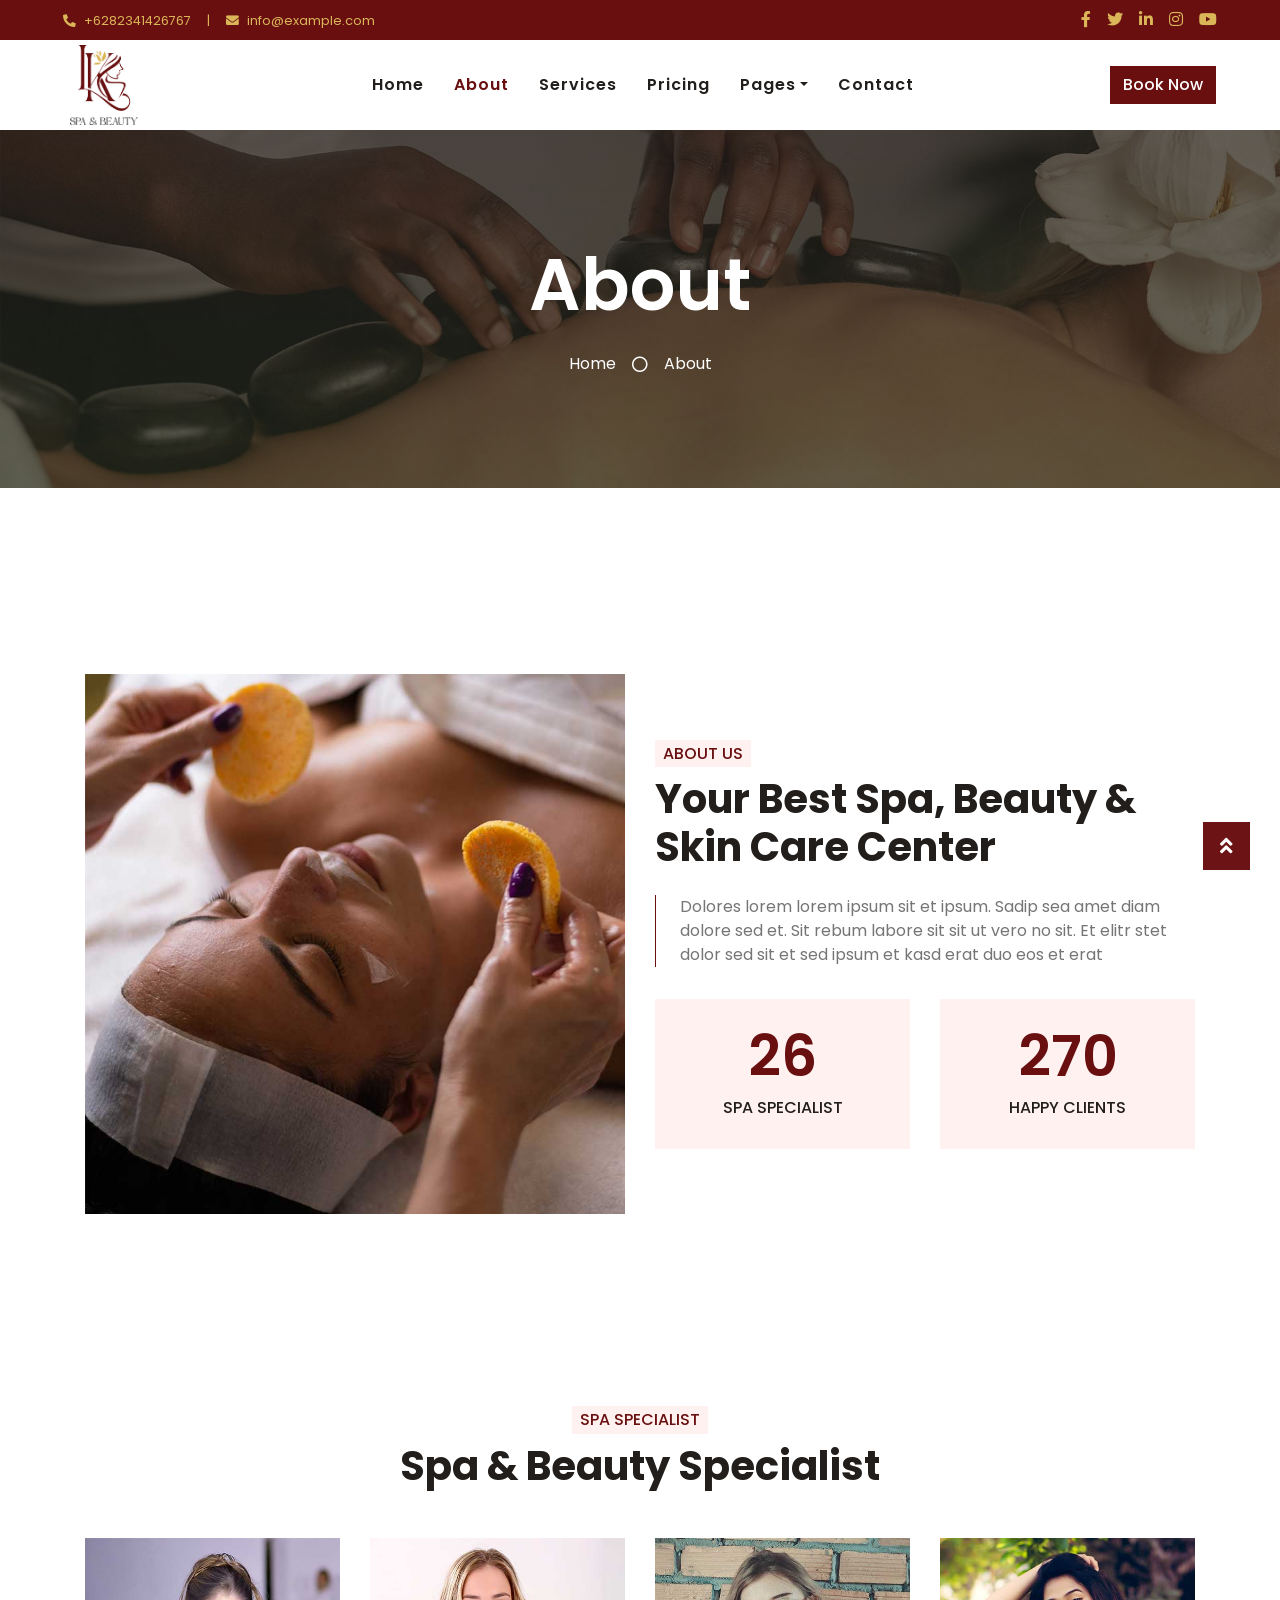
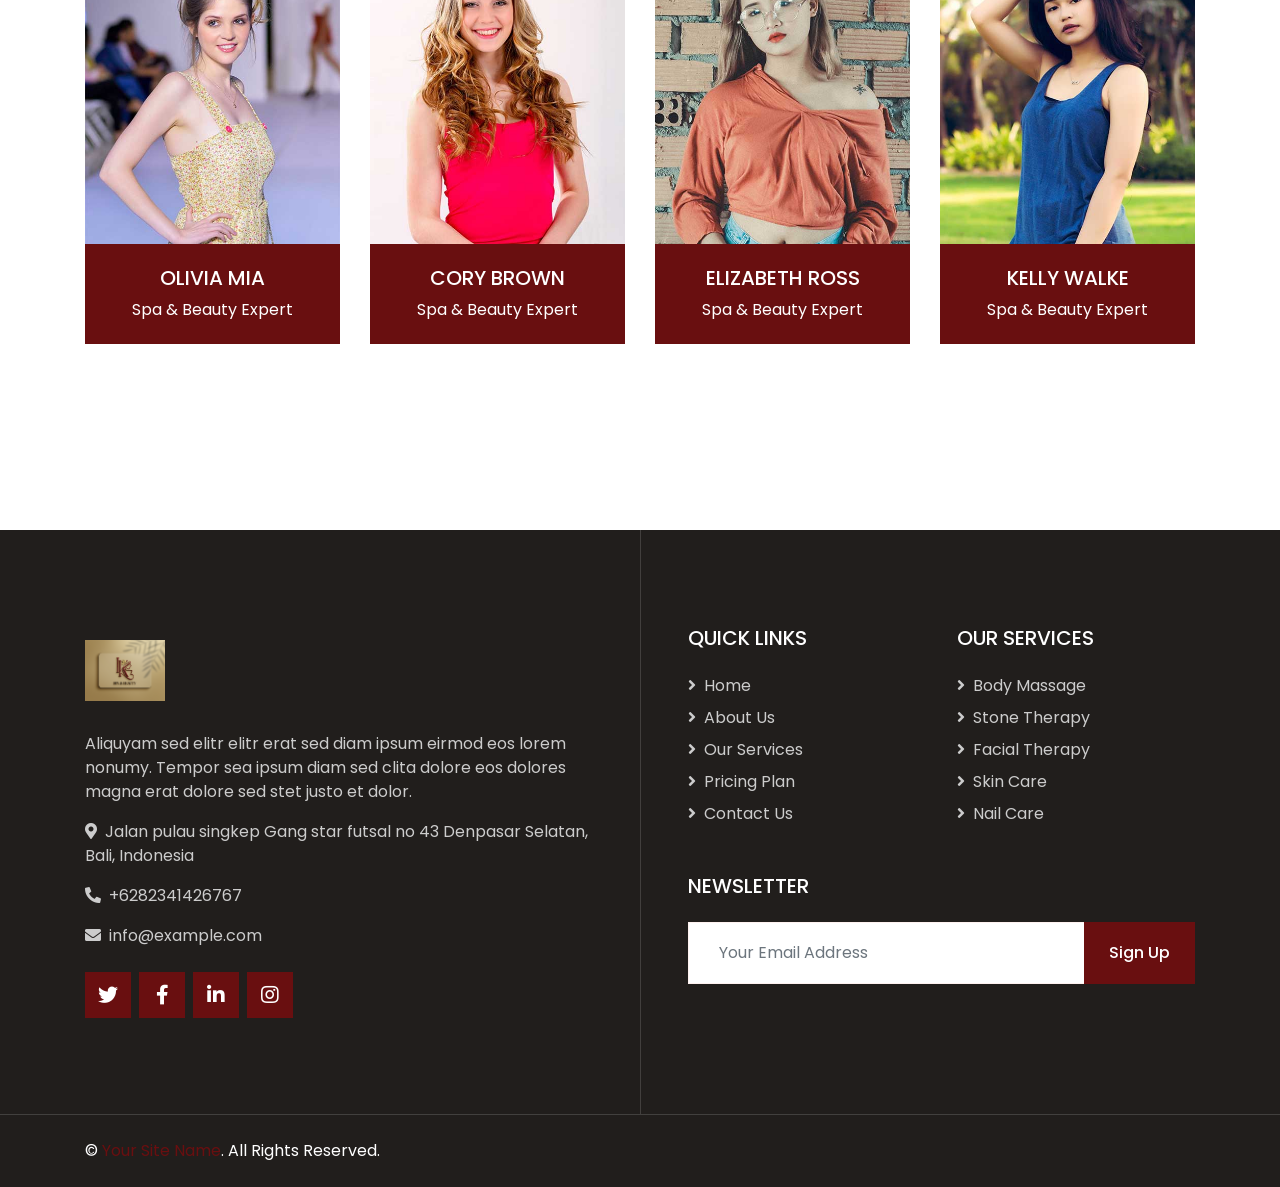
==== commit 943f8c1a: "Add files via upload" ====
--- a/about.html
+++ b/about.html
@@ -33,7 +33,7 @@
     <div class="row py-2 px-lg-5">
         <div class="col-lg-6 text-left mb-2 mb-lg-0">
             <div class="d-inline-flex align-items-center">
-                <small><i class="fa fa-phone-alt mr-2"></i>+012 345 6789</small>
+                <small><i class="fa fa-phone-alt mr-2"></i>+6282341426767</small>
                 <small class="px-3">|</small>
                 <small><i class="fa fa-envelope mr-2"></i>info@example.com</small>
             </div>
@@ -239,8 +239,11 @@
                         </h1>
                     </a>
                     <p>Aliquyam sed elitr elitr erat sed diam ipsum eirmod eos lorem nonumy. Tempor sea ipsum diam  sed clita dolore eos dolores magna erat dolore sed stet justo et dolor.</p>
-                    <p><i class="fa fa-map-marker-alt mr-2"></i>123 Street, New York, USA</p>
-                    <p><i class="fa fa-phone-alt mr-2"></i>+012 345 67890</p>
+                    <p><i class="fa fa-map-marker-alt mr-2"></i>Jalan pulau singkep
+                        Gang star futsal no 43
+                        Denpasar Selatan,
+                        Bali, Indonesia</p>
+                    <p><i class="fa fa-phone-alt mr-2"></i>+6282341426767</p>
                     <p><i class="fa fa-envelope mr-2"></i>info@example.com</p>
                     <div class="d-flex justify-content-start mt-4">
                         <a class="btn btn-lg btn-primary btn-lg-square mr-2" href="#"><i class="fab fa-twitter"></i></a>
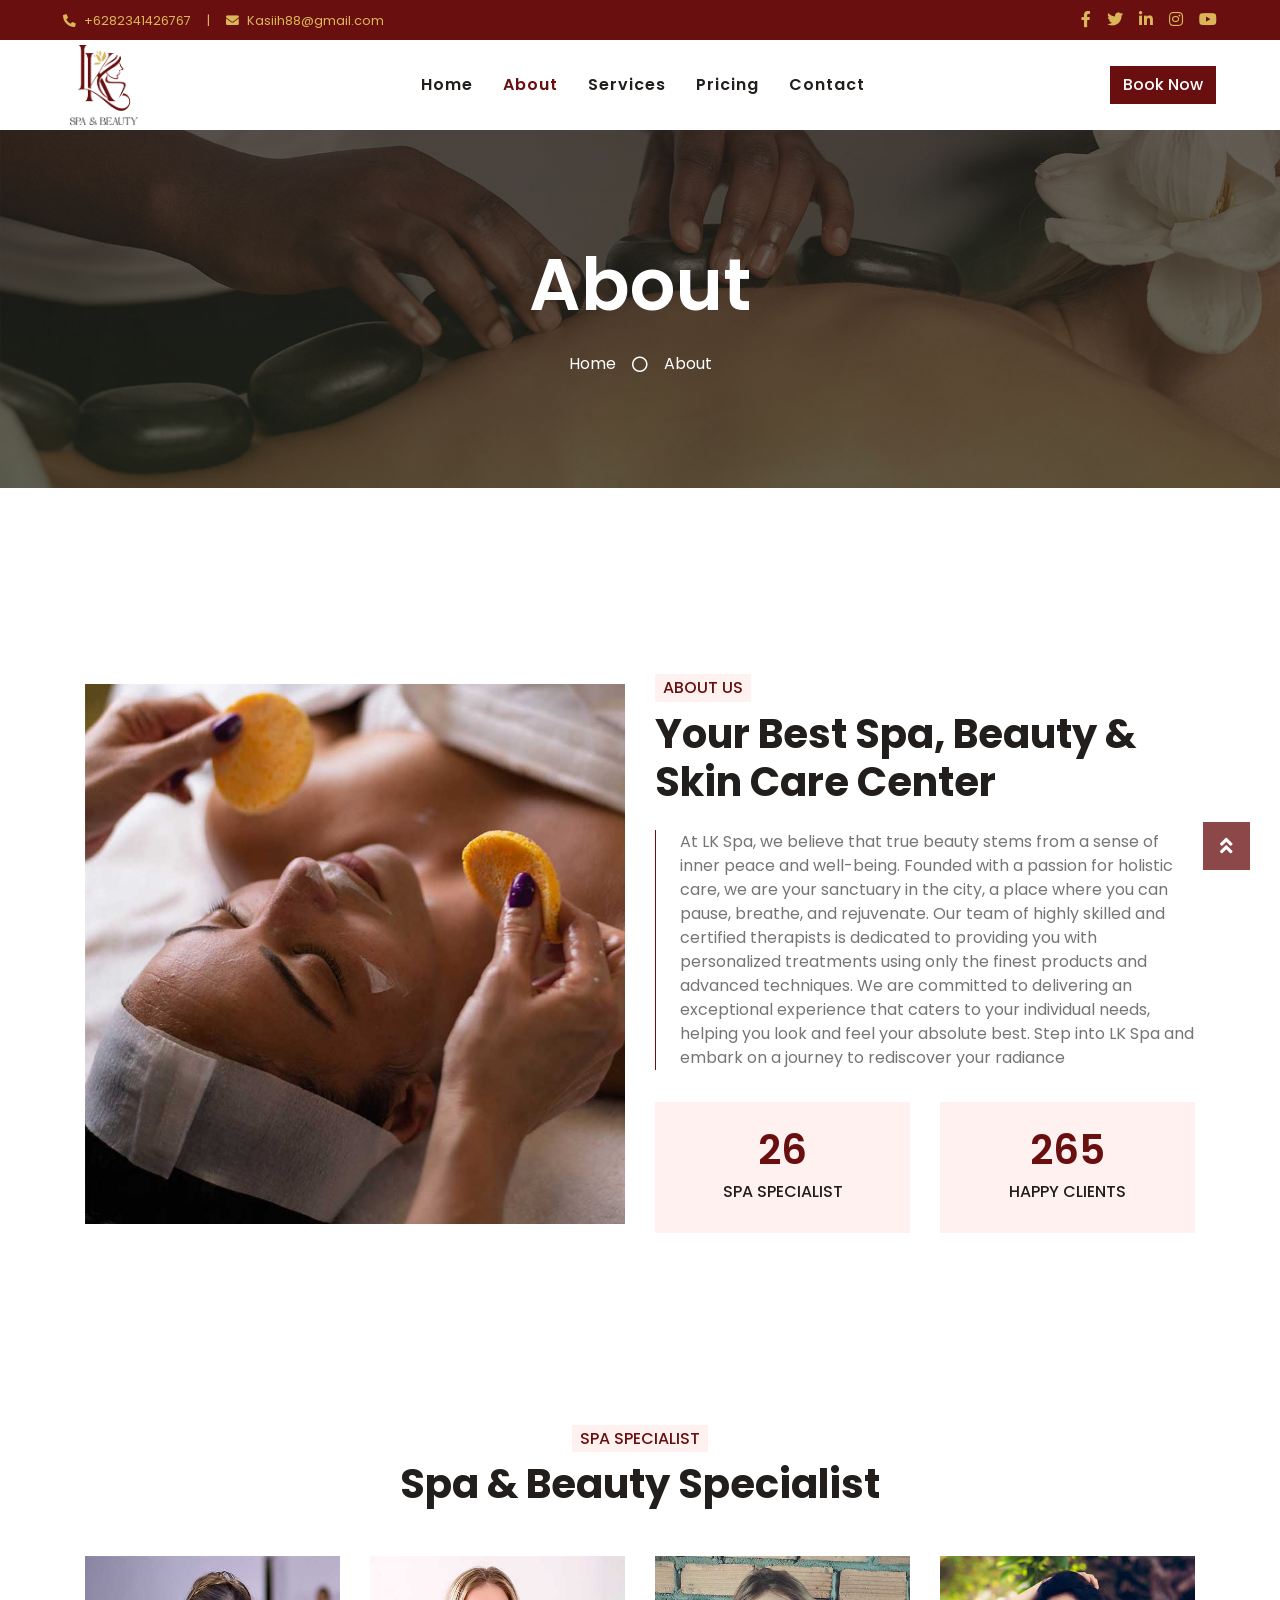
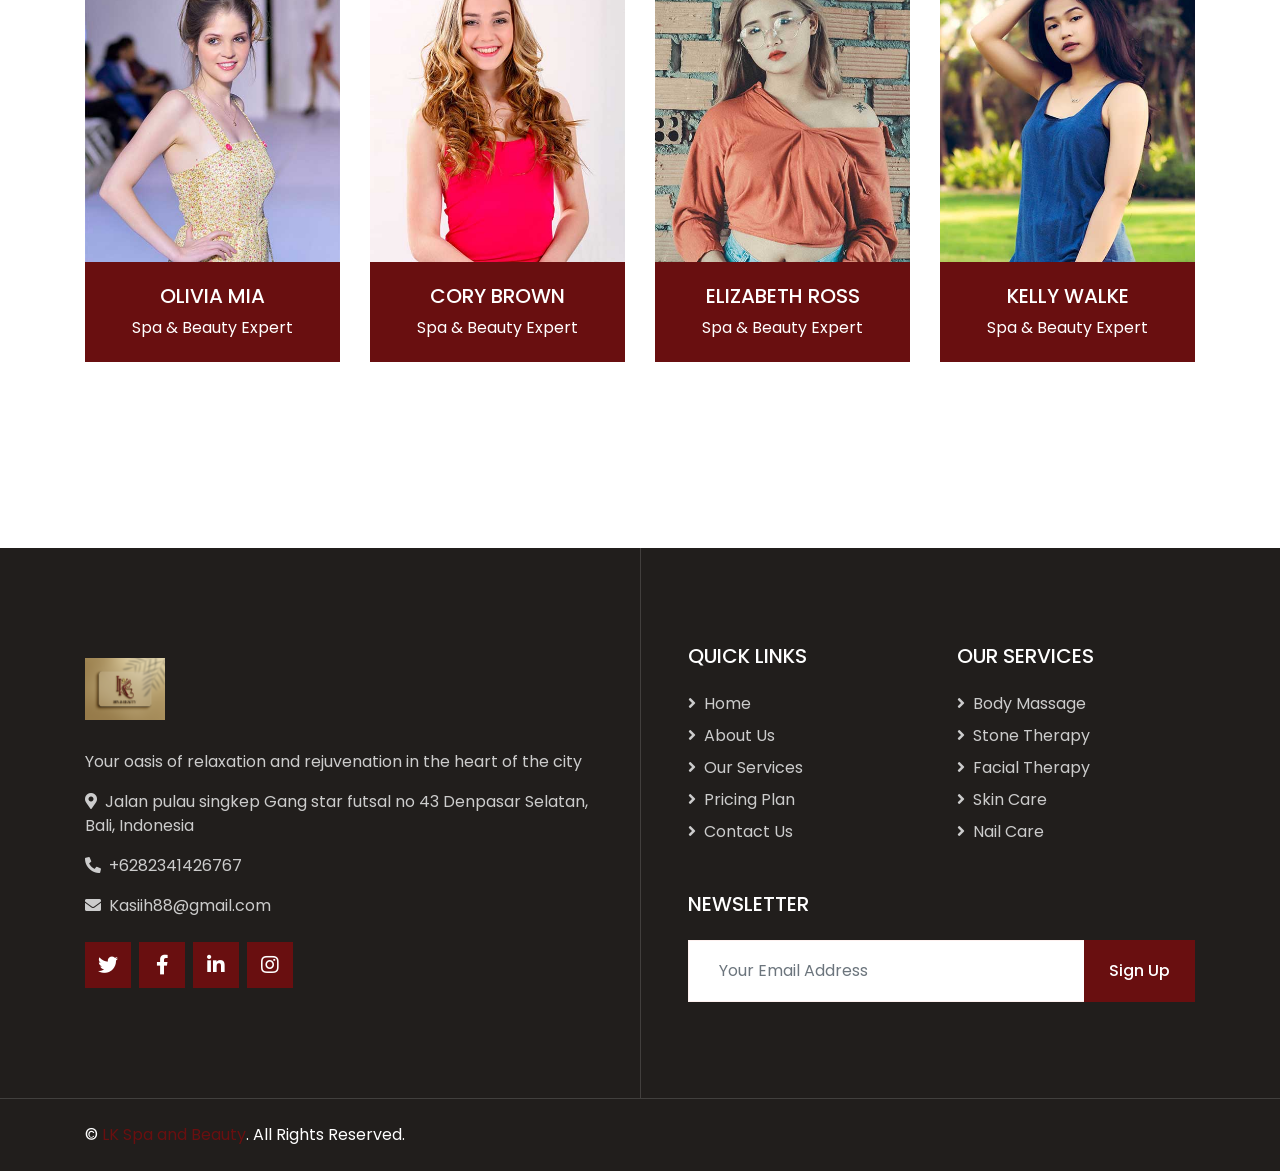
==== commit 5d697e99: "Add files via upload" ====
--- a/about.html
+++ b/about.html
@@ -35,7 +35,7 @@
             <div class="d-inline-flex align-items-center">
                 <small><i class="fa fa-phone-alt mr-2"></i>+6282341426767</small>
                 <small class="px-3">|</small>
-                <small><i class="fa fa-envelope mr-2"></i>info@example.com</small>
+                <small><i class="fa fa-envelope mr-2"></i>Kasiih88@gmail.com</small>
             </div>
         </div>
         <div class="col-lg-6 text-right">
@@ -80,7 +80,7 @@
                     <a href="about.html" class="nav-item nav-link active">About</a>
                     <a href="service.html" class="nav-item nav-link">Services</a>
                     <a href="price.html" class="nav-item nav-link">Pricing</a>
-                    <div class="nav-item dropdown">
+                    <!-- <div class="nav-item dropdown">
                         <a href="#" class="nav-link dropdown-toggle" data-toggle="dropdown">Pages</a>
                         <div class="dropdown-menu rounded-0 m-0">
                             <a href="appointment.html" class="dropdown-item">Appointment</a>
@@ -88,10 +88,10 @@
                             <a href="team.html" class="dropdown-item">Our Team</a>
                             <a href="testimonial.html" class="dropdown-item">Testimonial</a>
                         </div>
-                    </div>
+                    </div> -->
                     <a href="contact.html" class="nav-item nav-link">Contact</a>
                 </div>
-                <a href="" class="btn btn-primary d-none d-lg-block">Book Now</a>
+                <a href="appointment.html" class="btn btn-primary d-none d-lg-block">Book Now</a>
             </div>
         </nav>
     </div>
@@ -122,7 +122,11 @@
                 <div class="col-lg-6">
                     <h6 class="d-inline-block text-primary text-uppercase bg-light py-1 px-2">About Us</h6>
                     <h1 class="mb-4">Your Best Spa, Beauty & Skin Care Center</h1>
-                    <p class="pl-4 border-left border-primary">Dolores lorem lorem ipsum sit et ipsum. Sadip sea amet diam dolore sed et. Sit rebum labore sit sit ut vero no sit. Et elitr stet dolor sed sit et sed ipsum et kasd erat duo eos et erat</p>
+                    <p class="pl-4 border-left border-primary">At LK Spa, we believe that true beauty stems from a sense of inner peace and well-being. Founded with a passion for holistic care, we are your sanctuary in the city, a place where you can pause, breathe, and rejuvenate.
+
+Our team of highly skilled and certified therapists is dedicated to providing you with personalized treatments using only the finest products and advanced techniques. We are committed to delivering an exceptional experience that caters to your individual needs, helping you look and feel your absolute best.
+
+Step into LK Spa and embark on a journey to rediscover your radiance</p>
                     <div class="row pt-3">
                         <div class="col-6">
                             <div class="bg-light text-center p-4">
@@ -238,13 +242,13 @@
                             <img class="logo" src="img/mockup_logo.png" alt="Logo"/>
                         </h1>
                     </a>
-                    <p>Aliquyam sed elitr elitr erat sed diam ipsum eirmod eos lorem nonumy. Tempor sea ipsum diam  sed clita dolore eos dolores magna erat dolore sed stet justo et dolor.</p>
+                    <p>Your oasis of relaxation and rejuvenation in the heart of the city</p>
                     <p><i class="fa fa-map-marker-alt mr-2"></i>Jalan pulau singkep
                         Gang star futsal no 43
                         Denpasar Selatan,
                         Bali, Indonesia</p>
                     <p><i class="fa fa-phone-alt mr-2"></i>+6282341426767</p>
-                    <p><i class="fa fa-envelope mr-2"></i>info@example.com</p>
+                    <p><i class="fa fa-envelope mr-2"></i>Kasiih88@gmail.com</p>
                     <div class="d-flex justify-content-start mt-4">
                         <a class="btn btn-lg btn-primary btn-lg-square mr-2" href="#"><i class="fab fa-twitter"></i></a>
                         <a class="btn btn-lg btn-primary btn-lg-square mr-2" href="#"><i class="fab fa-facebook-f"></i></a>
@@ -294,7 +298,7 @@
         <div class="container">
             <div class="row">
                 <div class="col-md-6 text-center text-md-left mb-3 mb-md-0">
-                    <p class="m-0 text-white">&copy; <a href="#">Your Site Name</a>. All Rights Reserved.</p>
+                    <p class="m-0 text-white">&copy; <a href="#">LK Spa and Beauty</a>. All Rights Reserved.</p>
                 </div>
                 <div class="col-md-6 text-center text-md-right">
                     <!-- <p class="m-0 text-white">Designed by <a href="https://htmlcodex.com">HTML Codex</a></p> -->
--- a/css/style.css
+++ b/css/style.css
@@ -457,7 +457,7 @@
 }
 
 .display-4 {
-  font-size: 3.5rem;
+  font-size: 2.5rem;
   font-weight: 300;
   line-height: 1.2;
 }
